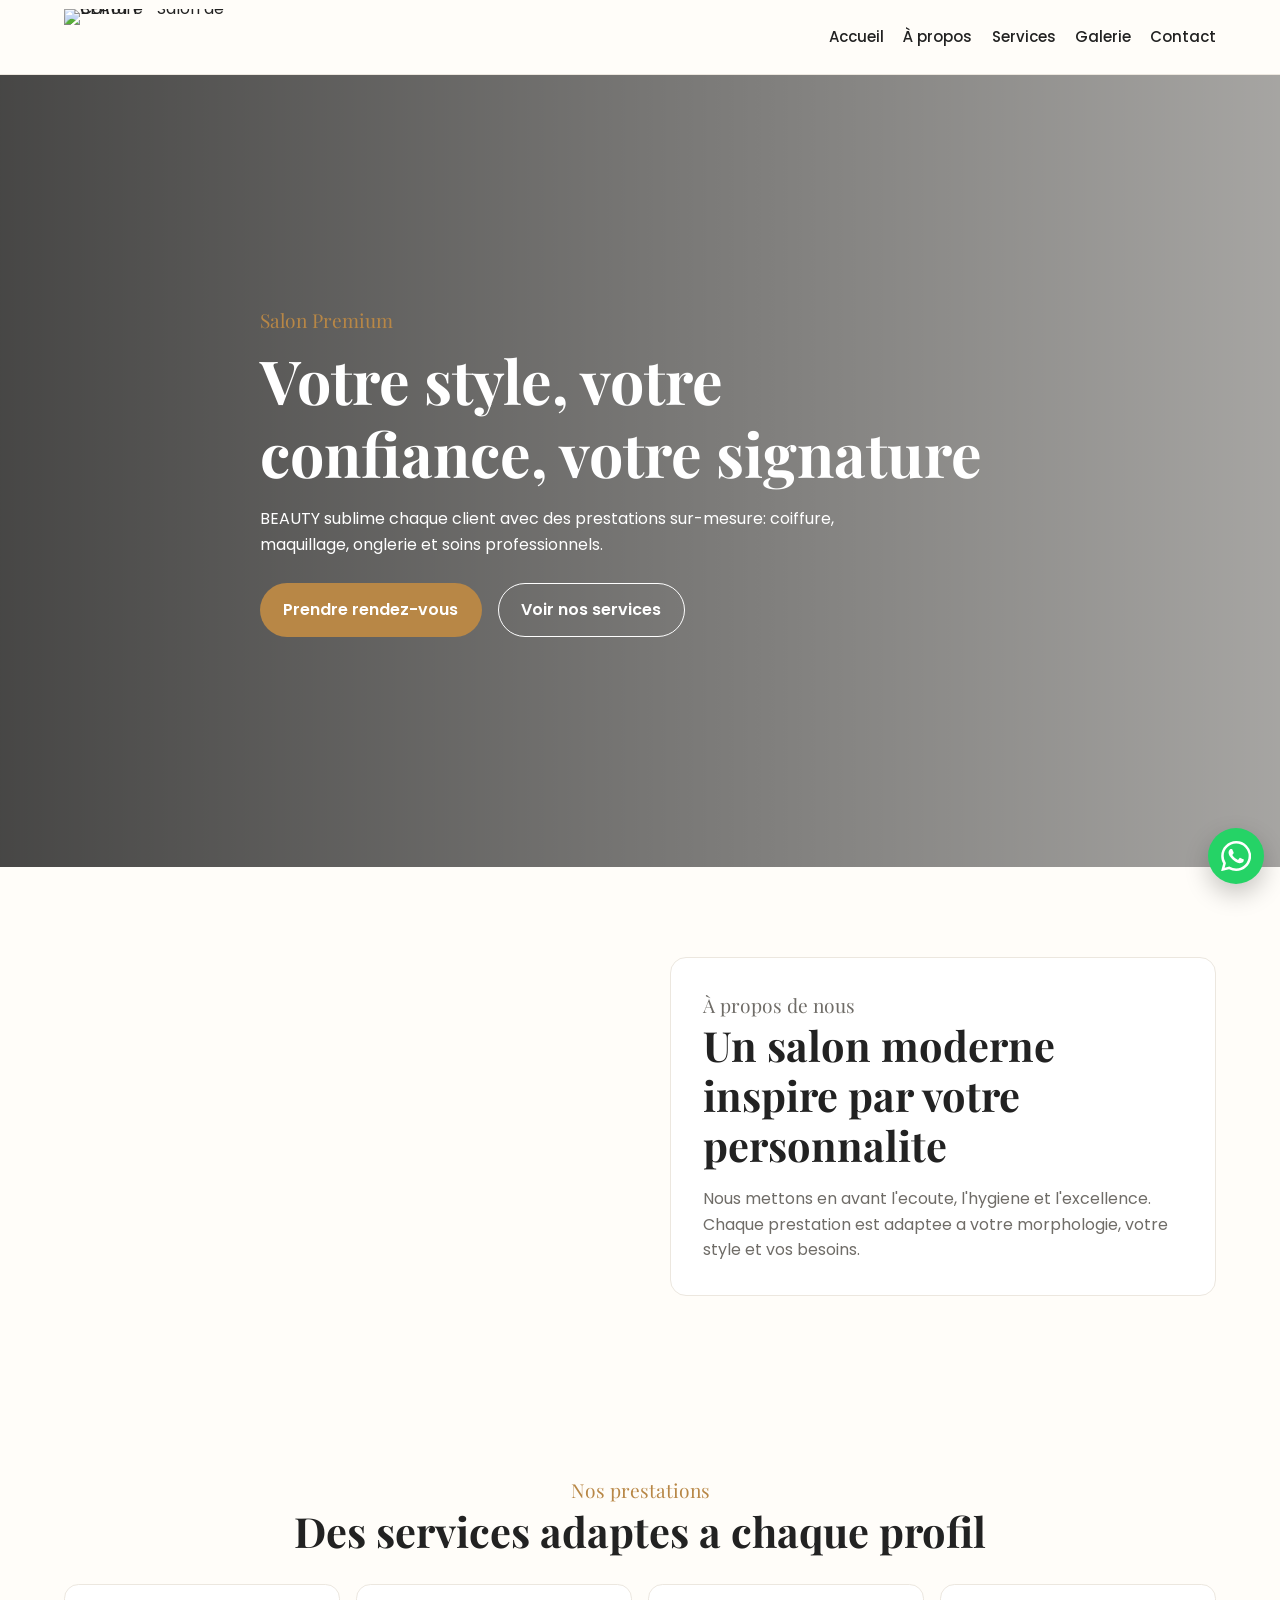
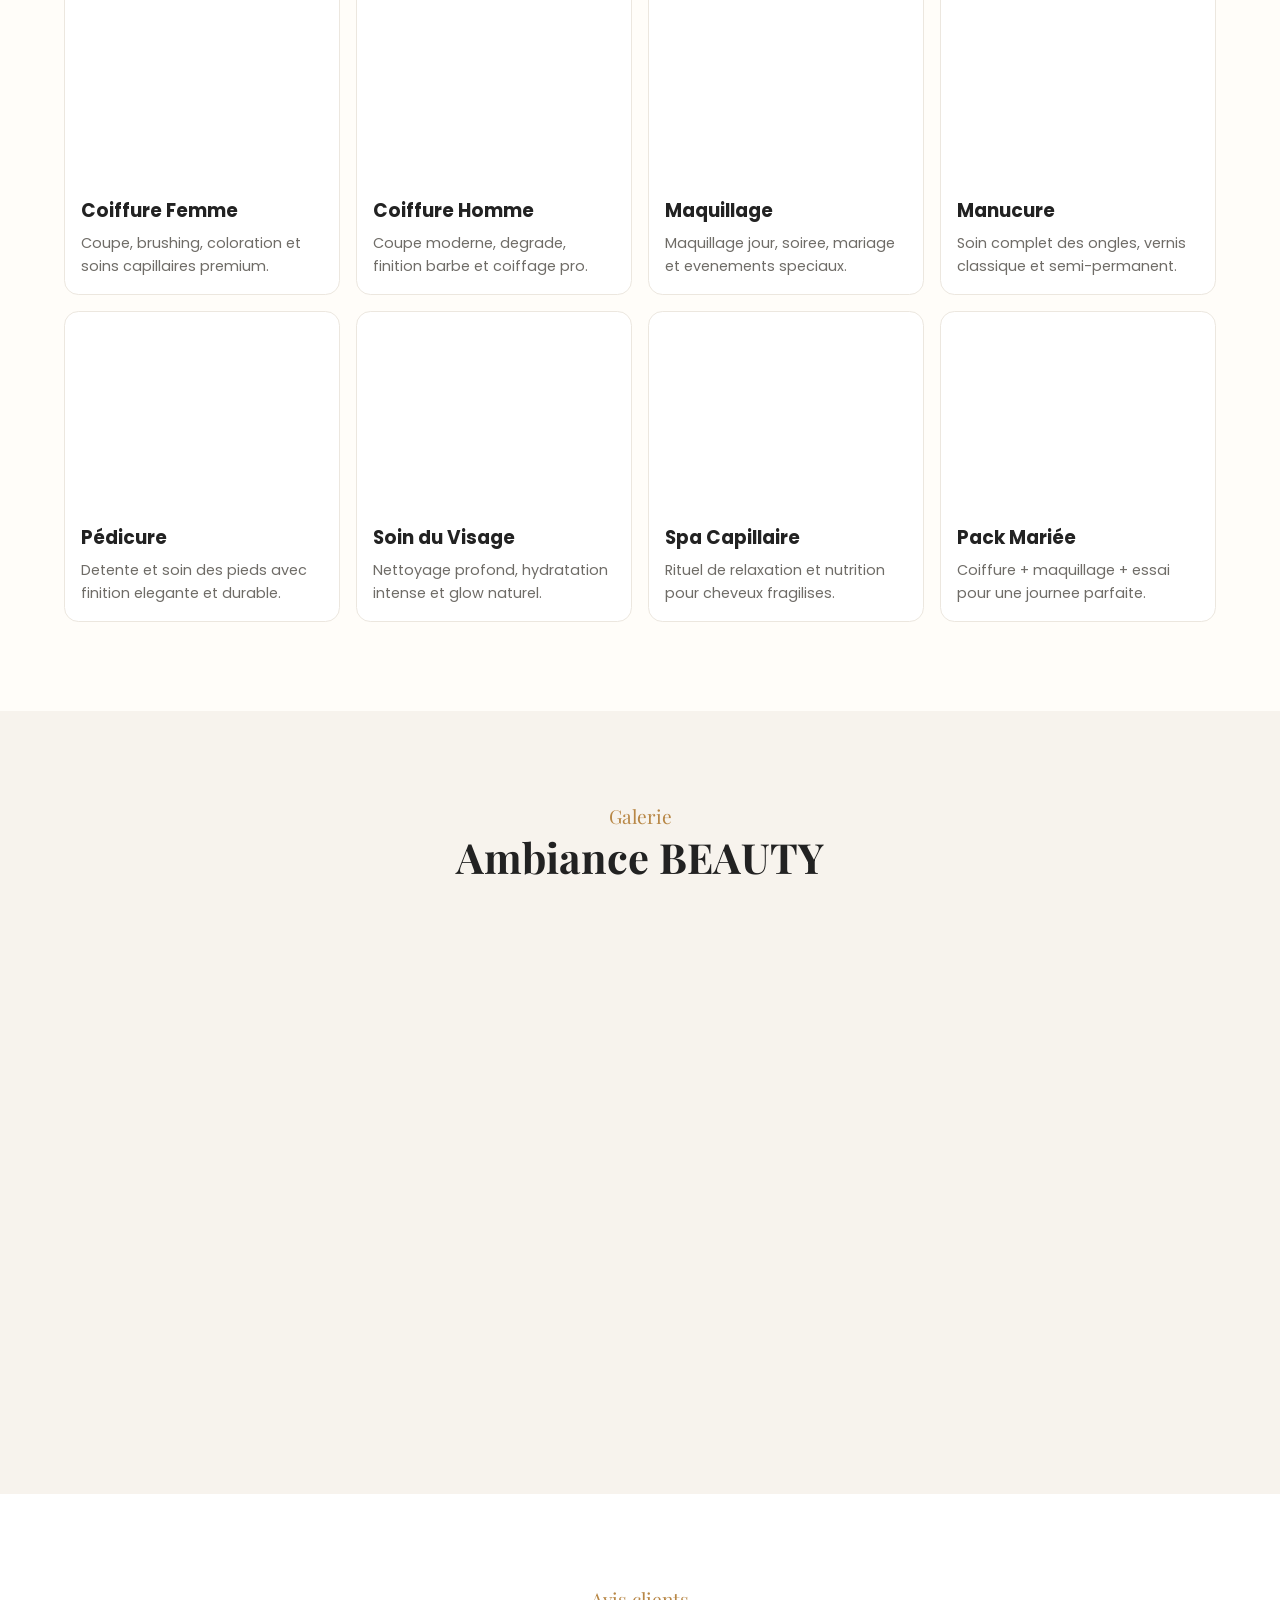
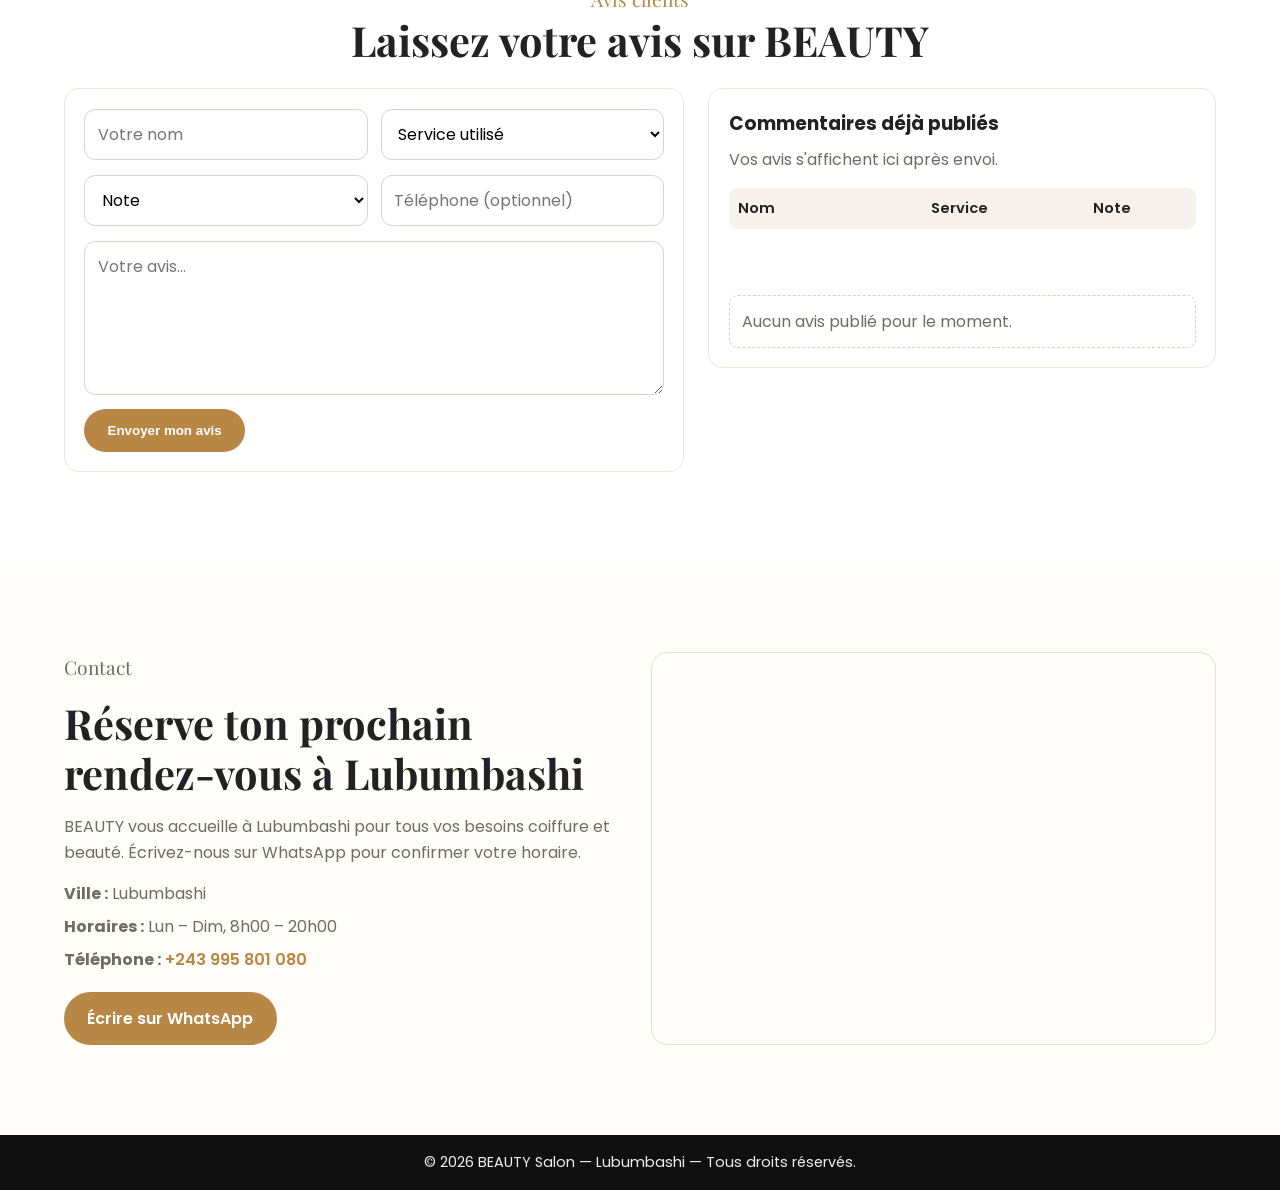
==== index.html @ 4b1532ab "Add files via upload" ====
<!DOCTYPE html>
<html lang="fr">
  <head>
    <meta charset="UTF-8" />
    <meta name="viewport" content="width=device-width, initial-scale=1.0, viewport-fit=cover" />
    <title>BEAUTY - Salon de Coiffure</title>
    <meta
      name="description"
      content="BEAUTY, salon de coiffure et esthétique à Lubumbashi: coiffure homme/femme, maquillage, manucure, pédicure et soins premium."
    />
    <meta name="keywords" content="salon de coiffure Lubumbashi, coiffure femme Lubumbashi, coiffure homme Lubumbashi, manucure Lubumbashi, maquillage Lubumbashi, BEAUTY salon" />
    <meta name="geo.placename" content="Lubumbashi" />
    <meta name="geo.region" content="CD-HK" />
    <meta property="og:title" content="BEAUTY - Salon de Coiffure a Lubumbashi" />
    <meta property="og:description" content="Salon BEAUTY a Lubumbashi: coiffure homme/femme, maquillage, manucure, pedicure et soins premium." />
    <meta property="og:type" content="website" />
    <meta property="og:locale" content="fr_FR" />
    <meta property="og:image" content="assets/logo.png" />
    <meta property="og:image:alt" content="BEAUTY - Salon de Coiffure Lubumbashi" />
    <link rel="preconnect" href="https://fonts.googleapis.com" />
    <link rel="preconnect" href="https://fonts.gstatic.com" crossorigin />
    <link
      href="https://fonts.googleapis.com/css2?family=Playfair+Display:wght@500;700&family=Poppins:wght@300;400;500;600;700&display=swap"
      rel="stylesheet"
    />
    <link rel="stylesheet" href="styles.css" />
    <link rel="icon" href="assets/logo.png" type="image/png" />
    <link rel="apple-touch-icon" href="assets/logo.png" />
    <script type="application/ld+json">
      {
        "@context": "https://schema.org",
        "@type": "BeautySalon",
        "name": "BEAUTY",
        "telephone": "+243995801080",
        "address": {
          "@type": "PostalAddress",
          "addressLocality": "Lubumbashi",
          "addressCountry": "CD"
        },
        "areaServed": "Lubumbashi",
        "url": "https://wa.me/243995801080",
        "openingHoursSpecification": {
          "@type": "OpeningHoursSpecification",
          "dayOfWeek": [
            "Monday",
            "Tuesday",
            "Wednesday",
            "Thursday",
            "Friday",
            "Saturday",
            "Sunday"
          ],
          "opens": "08:00",
          "closes": "20:00"
        }
      }
    </script>
  </head>
  <body>
    <nav class="navbar">
      <div class="container nav-content">
        <a class="brand" href="#accueil">
          <img src="assets/logo.png" alt="BEAUTY - Salon de Coiffure" width="160" height="56" />
        </a>
        <button class="menu-toggle" type="button" aria-label="Ouvrir le menu" aria-expanded="false" aria-controls="main-menu">☰</button>
        <ul class="menu" id="main-menu">
          <li><a href="#accueil">Accueil</a></li>
          <li><a href="#apropos">À propos</a></li>
          <li><a href="#services">Services</a></li>
          <li><a href="#galerie">Galerie</a></li>
          <li><a href="#contact">Contact</a></li>
        </ul>
      </div>
    </nav>

    <main>
      <section class="hero" id="accueil">
        <div class="hero-overlay"></div>
        <div class="container hero-content">
          <p class="hero-tag">Salon Premium</p>
          <h1>Votre style, votre confiance, votre signature</h1>
          <p>
            BEAUTY sublime chaque client avec des prestations sur-mesure:
            coiffure, maquillage, onglerie et soins professionnels.
          </p>
          <div class="hero-cta">
            <a class="btn btn-primary" href="https://wa.me/243995801080" target="_blank" rel="noopener noreferrer">Prendre rendez-vous</a>
            <a class="btn btn-outline" href="#services">Voir nos services</a>
          </div>
        </div>
      </section>

      <section class="about section" id="apropos">
        <div class="container about-grid">
          <div class="about-images">
            <img src="assets/images/about-team.jpg" data-fallback="assets/images/about.svg" alt="Styliste BEAUTY au travail" loading="lazy" decoding="async" />
            <img src="assets/images/about-client.jpg" data-fallback="assets/images/about.svg" alt="Cliente satisfaite au salon" loading="lazy" decoding="async" />
          </div>
          <div class="about-card">
            <p class="section-label">À propos de nous</p>
            <h2>Un salon moderne inspire par votre personnalite</h2>
            <p>
              Nous mettons en avant l'ecoute, l'hygiene et l'excellence.
              Chaque prestation est adaptee a votre morphologie, votre style et
              vos besoins.
            </p>
          </div>
        </div>
      </section>

      <section class="services section" id="services">
        <div class="container">
          <p class="section-label center">Nos prestations</p>
          <h2 class="center">Des services adaptes a chaque profil</h2>
          <div class="service-grid">
            <article class="service-card">
              <img src="assets/images/service-women-hair.jpg" data-fallback="assets/images/service.svg" alt="Coiffure femme afro" loading="lazy" decoding="async" />
              <div>
                <h3>Coiffure Femme</h3>
                <p>Coupe, brushing, coloration et soins capillaires premium.</p>
              </div>
            </article>
            <article class="service-card">
              <img src="assets/images/service-men-hair.jpg" data-fallback="assets/images/service.svg" alt="Coiffure homme afro" loading="lazy" decoding="async" />
              <div>
                <h3>Coiffure Homme</h3>
                <p>Coupe moderne, degrade, finition barbe et coiffage pro.</p>
              </div>
            </article>
            <article class="service-card">
              <img src="assets/images/service-makeup.jpg" data-fallback="assets/images/service.svg" alt="Maquillage professionnel" loading="lazy" decoding="async" />
              <div>
                <h3>Maquillage</h3>
                <p>Maquillage jour, soiree, mariage et evenements speciaux.</p>
              </div>
            </article>
            <article class="service-card">
              <img src="assets/images/service-manicure.jpg" data-fallback="assets/images/service.svg" alt="Manucure" loading="lazy" decoding="async" />
              <div>
                <h3>Manucure</h3>
                <p>Soin complet des ongles, vernis classique et semi-permanent.</p>
              </div>
            </article>
            <article class="service-card">
              <img src="assets/images/service-pedicure.jpg" data-fallback="assets/images/service.svg" alt="Pédicure" loading="lazy" decoding="async" />
              <div>
                <h3>Pédicure</h3>
                <p>Detente et soin des pieds avec finition elegante et durable.</p>
              </div>
            </article>
            <article class="service-card">
              <img src="assets/images/service-facial.jpg" data-fallback="assets/images/service.svg" alt="Soin du visage" loading="lazy" decoding="async" />
              <div>
                <h3>Soin du Visage</h3>
                <p>Nettoyage profond, hydratation intense et glow naturel.</p>
              </div>
            </article>
            <article class="service-card">
              <img src="assets/images/service-spa.jpg" data-fallback="assets/images/service.svg" alt="Spa capillaire" loading="lazy" decoding="async" />
              <div>
                <h3>Spa Capillaire</h3>
                <p>Rituel de relaxation et nutrition pour cheveux fragilises.</p>
              </div>
            </article>
            <article class="service-card">
              <img src="assets/images/service-bridal.jpg" data-fallback="assets/images/service.svg" alt="Pack mariée" loading="lazy" decoding="async" />
              <div>
                <h3>Pack Mariée</h3>
                <p>Coiffure + maquillage + essai pour une journee parfaite.</p>
              </div>
            </article>
          </div>
        </div>
      </section>

      <section class="gallery section" id="galerie">
        <div class="container">
          <p class="section-label center">Galerie</p>
          <h2 class="center">Ambiance BEAUTY</h2>
          <div class="gallery-grid">
            <img src="assets/images/gallery-1.jpg" data-fallback="assets/images/gallery.svg" alt="Intérieur salon coiffure" loading="lazy" decoding="async" />
            <img src="assets/images/gallery-2.jpg" data-fallback="assets/images/gallery.svg" alt="Coiffure femme en salon" loading="lazy" decoding="async" />
            <img src="assets/images/gallery-3.jpg" data-fallback="assets/images/gallery.svg" alt="Coupe homme en salon" loading="lazy" decoding="async" />
            <img src="assets/images/gallery-4.jpg" data-fallback="assets/images/gallery.svg" alt="Soin beauté en salon" loading="lazy" decoding="async" />
            <img src="assets/images/gallery-5-afro.jpg" data-fallback="assets/images/gallery.svg" alt="Coiffure afro féminine en salon" loading="lazy" decoding="async" />
            <img src="assets/images/gallery-6-afro.jpg" data-fallback="assets/images/gallery.svg" alt="Coiffure afro masculine en salon" loading="lazy" decoding="async" />
          </div>
        </div>
      </section>

      <section class="testimonials section" id="avis">
        <div class="container">
          <p class="section-label center">Avis clients</p>
          <h2 class="center">Laissez votre avis sur BEAUTY</h2>
          <div class="review-layout">
            <form class="review-form" novalidate>
              <div class="review-row">
                <input type="text" name="nom" placeholder="Votre nom" required />
                <select name="service" required>
                  <option value="">Service utilisé</option>
                  <option>Coiffure Femme</option>
                  <option>Coiffure Homme</option>
                  <option>Maquillage</option>
                  <option>Manucure</option>
                  <option>Pédicure</option>
                  <option>Soin du Visage</option>
                  <option>Spa Capillaire</option>
                  <option>Pack Mariée</option>
                </select>
              </div>
              <div class="review-row">
                <select name="note" required>
                  <option value="">Note</option>
                  <option value="5">5 étoiles</option>
                  <option value="4">4 étoiles</option>
                  <option value="3">3 étoiles</option>
                  <option value="2">2 étoiles</option>
                  <option value="1">1 étoile</option>
                </select>
                <input type="tel" name="telephone" placeholder="Téléphone (optionnel)" />
              </div>
              <textarea
                name="commentaire"
                rows="5"
                placeholder="Votre avis..."
                required
              ></textarea>
              <p class="review-form-message" role="status" aria-live="polite" hidden></p>
              <button type="submit" class="btn btn-primary">Envoyer mon avis</button>
            </form>

            <aside class="reviews-list">
              <h3>Commentaires déjà publiés</h3>
              <p>Vos avis s'affichent ici après envoi.</p>
              <div class="reviews-table-head">
                <span>Nom</span>
                <span>Service</span>
                <span>Note</span>
              </div>
              <div class="reviews-items"></div>
              <div class="reviews-empty">Aucun avis publié pour le moment.</div>
            </aside>
          </div>
        </div>
      </section>

      <section class="contact section" id="contact">
        <div class="container contact-wrap">
          <div class="contact-info">
            <p class="section-label">Contact</p>
            <h2>Réserve ton prochain rendez-vous à Lubumbashi</h2>
            <p>
              BEAUTY vous accueille à Lubumbashi pour tous vos besoins coiffure
              et beauté. Écrivez-nous sur WhatsApp pour confirmer votre horaire.
            </p>
            <ul class="contact-details">
              <li><strong>Ville :</strong> Lubumbashi</li>
              <li><strong>Horaires :</strong> Lun – Dim, 8h00 – 20h00</li>
              <li>
                <strong>Téléphone :</strong>
                <a href="tel:+243995801080">+243 995 801 080</a>
              </li>
            </ul>
            <a class="btn btn-primary" href="https://wa.me/243995801080" target="_blank" rel="noopener noreferrer">Écrire sur WhatsApp</a>
          </div>
          <div class="contact-visual">
            <img src="assets/images/contact-salon.jpg" data-fallback="assets/images/gallery.svg" alt="Équipe salon coiffure" loading="lazy" decoding="async" />
          </div>
        </div>
      </section>
    </main>

    <footer class="footer">
      <div class="container">
        <p>© 2026 BEAUTY Salon — Lubumbashi — Tous droits réservés.</p>
      </div>
    </footer>

    <button type="button" class="back-to-top" aria-label="Remonter en haut de la page" hidden>
      <svg xmlns="http://www.w3.org/2000/svg" viewBox="0 0 24 24" aria-hidden="true">
        <path fill="currentColor" d="M12 4l-8 8h5v8h6v-8h5z" />
      </svg>
    </button>

    <a
      class="whatsapp-float"
      href="https://wa.me/243995801080"
      target="_blank"
      rel="noopener noreferrer"
      aria-label="Contacter BEAUTY sur WhatsApp"
    >
      <svg xmlns="http://www.w3.org/2000/svg" viewBox="0 0 24 24" aria-hidden="true">
        <path
          fill="currentColor"
          d="M17.472 14.382c-.297-.149-1.758-.867-2.03-.967-.273-.099-.471-.148-.67.15-.197.297-.767.966-.94 1.164-.173.199-.347.223-.644.075-.297-.15-1.255-.463-2.39-1.475-.883-.788-1.48-1.761-1.653-2.059-.173-.297-.018-.458.13-.606.134-.133.298-.347.446-.52.149-.174.198-.298.298-.497.099-.198.05-.371-.025-.52-.075-.149-.669-1.612-.916-2.207-.242-.579-.487-.5-.669-.51-.173-.008-.371-.01-.57-.01-.198 0-.52.074-.792.372-.272.297-1.04 1.016-1.04 2.479 0 1.462 1.065 2.875 1.213 3.074.149.198 2.096 3.2 5.077 4.487.709.306 1.262.489 1.694.625.712.227 1.36.195 1.871.118.571-.085 1.758-.719 2.006-1.413.248-.694.248-1.289.173-1.413-.074-.124-.272-.198-.57-.347m-5.421 7.403h-.004a9.87 9.87 0 01-5.031-1.378l-.361-.214-3.741.982.998-3.648-.235-.374a9.86 9.86 0 01-1.51-5.26c.001-5.45 4.436-9.884 9.888-9.884 2.64 0 5.122 1.03 6.988 2.898a9.825 9.825 0 012.893 6.994c-.003 5.45-4.435 9.884-9.885 9.884m8.413-18.297A11.815 11.815 0 0012.05 0C5.495 0 .16 5.335.157 11.892c0 2.096.547 4.142 1.588 5.945L.057 24l6.305-1.654a11.882 11.882 0 005.683 1.448h.005c6.554 0 11.89-5.335 11.893-11.893a11.821 11.821 0 00-3.48-8.413z"
        />
      </svg>
    </a>

    <script src="script.js"></script>
  </body>
</html>
---- styles.css ----
:root {
  --bg: #fffdf9;
  --text: #222;
  --muted: #6f6c67;
  --primary: #b88746;
  --dark: #141414;
  --card: #ffffff;
  --line: #ece7df;
  --float-size: 56px;
  --float-gap: 0.75rem;
  --float-right: 1rem;
  --float-bottom: 1rem;
  --nav-height: 74px;
  --logo-height: 56px;
}

* {
  box-sizing: border-box;
  margin: 0;
  padding: 0;
}

body {
  font-family: "Poppins", sans-serif;
  background: var(--bg);
  color: var(--text);
  line-height: 1.6;
}

img {
  width: 100%;
  display: block;
  object-fit: cover;
}

a {
  text-decoration: none;
  color: inherit;
}

.container {
  width: min(1120px, 92%);
  margin: 0 auto;
}

.navbar {
  position: sticky;
  top: 0;
  z-index: 99;
  background: rgba(255, 253, 249, 0.96);
  color: var(--text);
  border-bottom: 1px solid var(--line);
  backdrop-filter: blur(4px);
}

.nav-content {
  position: relative;
  display: flex;
  align-items: center;
  justify-content: space-between;
  min-height: var(--nav-height);
}

.brand {
  display: block;
  flex-shrink: 0;
  line-height: 0;
}

.brand img {
  height: var(--logo-height);
  width: auto;
  max-width: min(180px, 42vw);
  object-fit: contain;
}

.menu {
  display: flex;
  gap: 1.2rem;
  list-style: none;
}

.menu a {
  font-size: 0.94rem;
  font-weight: 500;
}

.menu-toggle {
  display: none;
  background: none;
  border: 0;
  color: var(--text);
  font-size: 1.4rem;
}

.hero {
  min-height: 88vh;
  position: relative;
  display: grid;
  align-items: center;
  background: url("assets/images/hero.jpg") center/cover no-repeat;
}

.hero-overlay {
  position: absolute;
  inset: 0;
  background: linear-gradient(90deg, rgba(0, 0, 0, 0.72), rgba(0, 0, 0, 0.35));
}

.hero-content {
  position: relative;
  color: #fff;
  max-width: 700px;
  padding: 5rem 0;
}

.hero-tag,
.section-label {
  color: var(--primary);
  font-family: "Playfair Display", serif;
  font-size: 1.2rem;
}

h1,
h2 {
  font-family: "Playfair Display", serif;
  line-height: 1.2;
}

h1 {
  font-size: clamp(2rem, 6vw, 3.8rem);
  margin: 0.5rem 0 1rem;
}

h2 {
  font-size: clamp(1.6rem, 4vw, 2.6rem);
  margin-bottom: 1rem;
}

.hero-content p {
  max-width: 580px;
}

.hero-cta {
  margin-top: 1.6rem;
  display: flex;
  gap: 1rem;
  flex-wrap: wrap;
}

.btn {
  display: inline-flex;
  align-items: center;
  justify-content: center;
  padding: 0.82rem 1.4rem;
  border-radius: 999px;
  font-weight: 600;
  border: 1px solid transparent;
}

.btn-primary {
  background: var(--primary);
  color: #fff;
}

.btn-outline {
  border-color: #fff;
  color: #fff;
}

.btn-dark {
  background: #191919;
  color: #fff;
}

.section {
  padding: clamp(3.4rem, 7vw, 6rem) 0;
}

.center {
  text-align: center;
}

.about-grid {
  display: grid;
  gap: 2rem;
  grid-template-columns: 1.05fr 1fr;
  align-items: center;
}

.about-images {
  display: grid;
  gap: 1rem;
  grid-template-columns: repeat(2, 1fr);
}

.about-images img {
  border-radius: 1rem;
  min-height: 320px;
  filter: saturate(0.9) contrast(1.03) brightness(0.95);
}

.about-card {
  background: #fff;
  border: 1px solid var(--line);
  border-radius: 1rem;
  padding: 2rem;
}

.about-card p {
  color: var(--muted);
}

.service-grid {
  margin-top: 1.8rem;
  display: grid;
  grid-template-columns: repeat(4, 1fr);
  gap: 1rem;
}

.service-card {
  border: 1px solid var(--line);
  border-radius: 0.9rem;
  overflow: hidden;
  background: var(--card);
}

.service-card img {
  height: 195px;
  filter: saturate(0.88) contrast(1.04) brightness(0.94);
  transition: transform 0.35s ease;
}

.service-card div {
  padding: 1rem;
}

.service-card h3 {
  margin-bottom: 0.35rem;
}

.service-card p {
  color: var(--muted);
  font-size: 0.9rem;
}

.service-card:hover img {
  transform: scale(1.04);
}

.gallery {
  background: #f7f3ed;
}

.gallery-grid {
  margin-top: 1.8rem;
  display: grid;
  grid-template-columns: repeat(4, 1fr);
  gap: 0.9rem;
}

.gallery-grid img {
  height: 240px;
  border-radius: 0.8rem;
  filter: saturate(0.9) contrast(1.05) brightness(0.95);
}

.testimonials {
  background: #fff;
}

.review-layout {
  margin-top: 1.5rem;
  display: grid;
  grid-template-columns: minmax(0, 1.1fr) minmax(0, 0.9fr);
  gap: 1.25rem;
  align-items: start;
}

.review-form {
  border: 1px solid var(--line);
  border-radius: 0.9rem;
  background: #fff;
  padding: 1.2rem;
  display: grid;
  gap: 0.9rem;
}

.review-row {
  display: grid;
  grid-template-columns: repeat(2, minmax(0, 1fr));
  gap: 0.8rem;
}

.review-form input,
.review-form select,
.review-form textarea {
  width: 100%;
  border: 1px solid #d9d3cb;
  border-radius: 0.7rem;
  padding: 0.75rem 0.8rem;
  font: inherit;
  background: #fff;
}

.review-form input,
.review-form select {
  min-height: 48px;
}

.review-form textarea {
  min-height: 120px;
  resize: vertical;
}

.review-form .btn {
  justify-self: start;
}

.reviews-list {
  border: 1px solid var(--line);
  border-radius: 0.9rem;
  background: #fff;
  padding: 1.2rem;
  max-height: min(620px, 70vh);
  display: flex;
  flex-direction: column;
  min-height: 280px;
}

.reviews-list h3 {
  margin-bottom: 0.5rem;
}

.reviews-list p {
  color: var(--muted);
  margin-bottom: 1rem;
}

.reviews-table-head {
  display: grid;
  grid-template-columns: 1.2fr 1fr 0.6fr;
  gap: 0.4rem;
  padding: 0.55rem 0.6rem;
  background: #f6f1ea;
  border-radius: 0.55rem;
  font-weight: 600;
  font-size: 0.92rem;
}

.reviews-items {
  display: flex;
  flex-direction: column;
  gap: 0.65rem;
  margin-top: 0.7rem;
  overflow-y: auto;
  flex: 1;
  padding-right: 0.15rem;
}

.review-item {
  border: 1px solid var(--line);
  border-radius: 0.55rem;
  padding: 0.75rem;
  background: #fffdf9;
}

.review-item-head {
  display: grid;
  grid-template-columns: 1.2fr 1fr 0.6fr;
  gap: 0.4rem;
  font-size: 0.92rem;
}

.review-label {
  display: none;
}

.review-field strong {
  font-weight: 600;
  word-break: break-word;
}

.review-item-comment {
  margin-top: 0.5rem;
  color: var(--muted);
  font-size: 0.88rem;
  line-height: 1.5;
}

.review-stars {
  color: var(--primary);
  letter-spacing: 0.05em;
}

.reviews-empty {
  margin-top: 0.7rem;
  color: var(--muted);
  border: 1px dashed #d8d0c4;
  border-radius: 0.55rem;
  padding: 0.8rem;
}

.reviews-empty[hidden] {
  display: none;
}

.review-form-message {
  font-size: 0.9rem;
  color: #2f7a3f;
  background: #edf7ef;
  border-radius: 0.55rem;
  padding: 0.65rem 0.8rem;
}

.review-form-message.is-error {
  color: #9b3b3b;
  background: #fceeee;
}

.review-form-message[hidden] {
  display: none;
}

.contact-details {
  list-style: none;
  margin: 0 0 1.2rem;
  display: grid;
  gap: 0.45rem;
  color: var(--muted);
}

.contact-details a {
  color: var(--primary);
  font-weight: 600;
}

.contact-details a:hover {
  text-decoration: underline;
}

.back-to-top {
  position: fixed;
  right: var(--float-right);
  bottom: calc(
    max(var(--float-bottom), env(safe-area-inset-bottom, 0px)) + var(--float-size) +
      var(--float-gap)
  );
  display: flex;
  align-items: center;
  justify-content: center;
  width: var(--float-size);
  height: var(--float-size);
  border: 0;
  border-radius: 50%;
  background: var(--primary);
  color: #fff;
  cursor: pointer;
  box-shadow: 0 8px 20px rgba(0, 0, 0, 0.18);
  z-index: 120;
  opacity: 0;
  visibility: hidden;
  transform: translateY(12px);
  transition: opacity 0.25s ease, transform 0.25s ease, visibility 0.25s ease;
  -webkit-tap-highlight-color: transparent;
}

.back-to-top.visible {
  opacity: 1;
  visibility: visible;
  transform: translateY(0);
}

.back-to-top:hover {
  background: #a67638;
}

.back-to-top svg {
  width: calc(var(--float-size) * 0.46);
  height: calc(var(--float-size) * 0.46);
}

.whatsapp-float {
  position: fixed;
  right: var(--float-right);
  bottom: max(var(--float-bottom), env(safe-area-inset-bottom, 0px));
  display: flex;
  align-items: center;
  justify-content: center;
  width: var(--float-size);
  height: var(--float-size);
  background: #25d366;
  color: #fff;
  border-radius: 50%;
  box-shadow: 0 10px 24px rgba(0, 0, 0, 0.22);
  z-index: 120;
  transition: transform 0.2s ease;
  -webkit-tap-highlight-color: transparent;
}

.whatsapp-float:hover {
  transform: scale(1.06);
}

.whatsapp-float svg {
  width: calc(var(--float-size) * 0.54);
  height: calc(var(--float-size) * 0.54);
}

.reveal {
  opacity: 0;
  transform: translateY(24px);
  transition: opacity 0.6s ease, transform 0.6s ease;
}

.reveal.visible {
  opacity: 1;
  transform: translateY(0);
}

.contact-wrap {
  display: grid;
  grid-template-columns: 1fr 1fr;
  gap: 1.4rem;
}

.contact-info p {
  color: var(--muted);
  margin-bottom: 1rem;
}

.contact-visual img {
  height: 100%;
  min-height: 300px;
  border-radius: 1rem;
  border: 1px solid var(--line);
  filter: saturate(0.92) contrast(1.03) brightness(0.95);
}

.footer {
  background: #101010;
  color: #efefef;
  text-align: center;
  padding: 1rem 0;
  font-size: 0.9rem;
}

/* Tablette */
@media (max-width: 1024px) {
  :root {
    --float-size: 52px;
    --float-right: 0.85rem;
    --logo-height: 50px;
  }

  .service-grid {
    grid-template-columns: repeat(3, 1fr);
  }

  .gallery-grid {
    grid-template-columns: repeat(2, 1fr);
  }

  .gallery-grid img {
    height: 220px;
  }

  .review-layout {
    grid-template-columns: minmax(0, 1fr) minmax(0, 1fr);
    gap: 1.25rem;
  }

  .reviews-list {
    max-height: none;
    min-height: 0;
  }

  .about-card,
  .review-form,
  .reviews-list {
    padding: 1.5rem;
  }
}

/* Mobile */
@media (max-width: 780px) {
  :root {
    --float-size: 50px;
    --float-gap: 0.65rem;
    --float-right: 0.75rem;
    --float-bottom: 0.75rem;
    --nav-height: 64px;
    --logo-height: 46px;
  }

  .menu-toggle {
    display: inline-flex;
    align-items: center;
    justify-content: center;
    min-width: 44px;
    min-height: 44px;
  }

  .menu {
    position: absolute;
    left: 0;
    right: 0;
    top: var(--nav-height);
    background: #151515;
    display: none;
    flex-direction: column;
    gap: 0.35rem;
    padding: 1rem 4%;
    box-shadow: 0 12px 24px rgba(0, 0, 0, 0.15);
  }

  .menu.open {
    display: flex;
  }

  .menu a {
    color: #fff;
    padding: 0.55rem 0;
    font-size: 1rem;
  }

  .about-grid,
  .contact-wrap {
    grid-template-columns: 1fr;
  }

  .service-grid {
    grid-template-columns: repeat(2, 1fr);
  }

  .service-card img {
    height: 170px;
  }

  .review-layout {
    grid-template-columns: 1fr;
    gap: 1rem;
  }

  .review-row {
    grid-template-columns: 1fr;
  }

  .review-form .btn {
    width: 100%;
    justify-self: stretch;
  }

  .review-form input,
  .review-form select,
  .review-form textarea {
    font-size: 16px;
  }

  .reviews-list {
    max-height: none;
    min-height: 0;
    padding: 1.2rem;
  }

  .reviews-table-head {
    display: none;
  }

  .review-item-head {
    grid-template-columns: 1fr;
    gap: 0.55rem;
  }

  .review-label {
    display: block;
    font-size: 0.72rem;
    font-weight: 500;
    color: var(--muted);
    text-transform: uppercase;
    letter-spacing: 0.05em;
    margin-bottom: 0.2rem;
  }

  .review-field {
    display: block;
  }

  .review-field-stars .review-stars {
    display: inline-block;
    font-size: 1.05rem;
  }

  .hero {
    min-height: 80vh;
  }

  .hero-overlay {
    background: linear-gradient(180deg, rgba(0, 0, 0, 0.78), rgba(0, 0, 0, 0.42));
  }

  .hero-content {
    padding: 3.5rem 0;
    text-align: center;
  }

  .hero-content p {
    margin-inline: auto;
  }

  .hero-cta {
    justify-content: center;
  }

  .hero-cta .btn {
    flex: 1 1 100%;
    max-width: 320px;
  }

  .about-images img {
    min-height: 240px;
  }

  .contact-visual img {
    min-height: 240px;
  }

}

/* Petit mobile */
@media (max-width: 520px) {
  :root {
    --float-size: 48px;
    --float-right: 0.65rem;
    --float-bottom: 0.65rem;
    --logo-height: 42px;
  }

  .container {
    width: min(1120px, 94%);
  }

  .service-grid,
  .gallery-grid,
  .about-images {
    grid-template-columns: 1fr;
  }

  .gallery-grid img {
    height: 210px;
  }

  .hero {
    min-height: 76vh;
  }

  .hero-tag,
  .section-label {
    font-size: 1.05rem;
  }

  .about-card,
  .review-form,
  .reviews-list {
    padding: 1rem;
  }

  .review-form textarea {
    min-height: 100px;
  }

  .review-item {
    padding: 0.85rem;
  }

  .review-item-comment {
    font-size: 0.9rem;
  }

  .btn {
    width: 100%;
    max-width: 100%;
  }
}

/* Grand ecran */
@media (min-width: 1280px) {
  .container {
    width: min(1200px, 90%);
  }

  .hero-content {
    max-width: 760px;
  }

  .review-layout {
    gap: 1.5rem;
  }

  .reviews-list {
    max-height: 680px;
  }
}
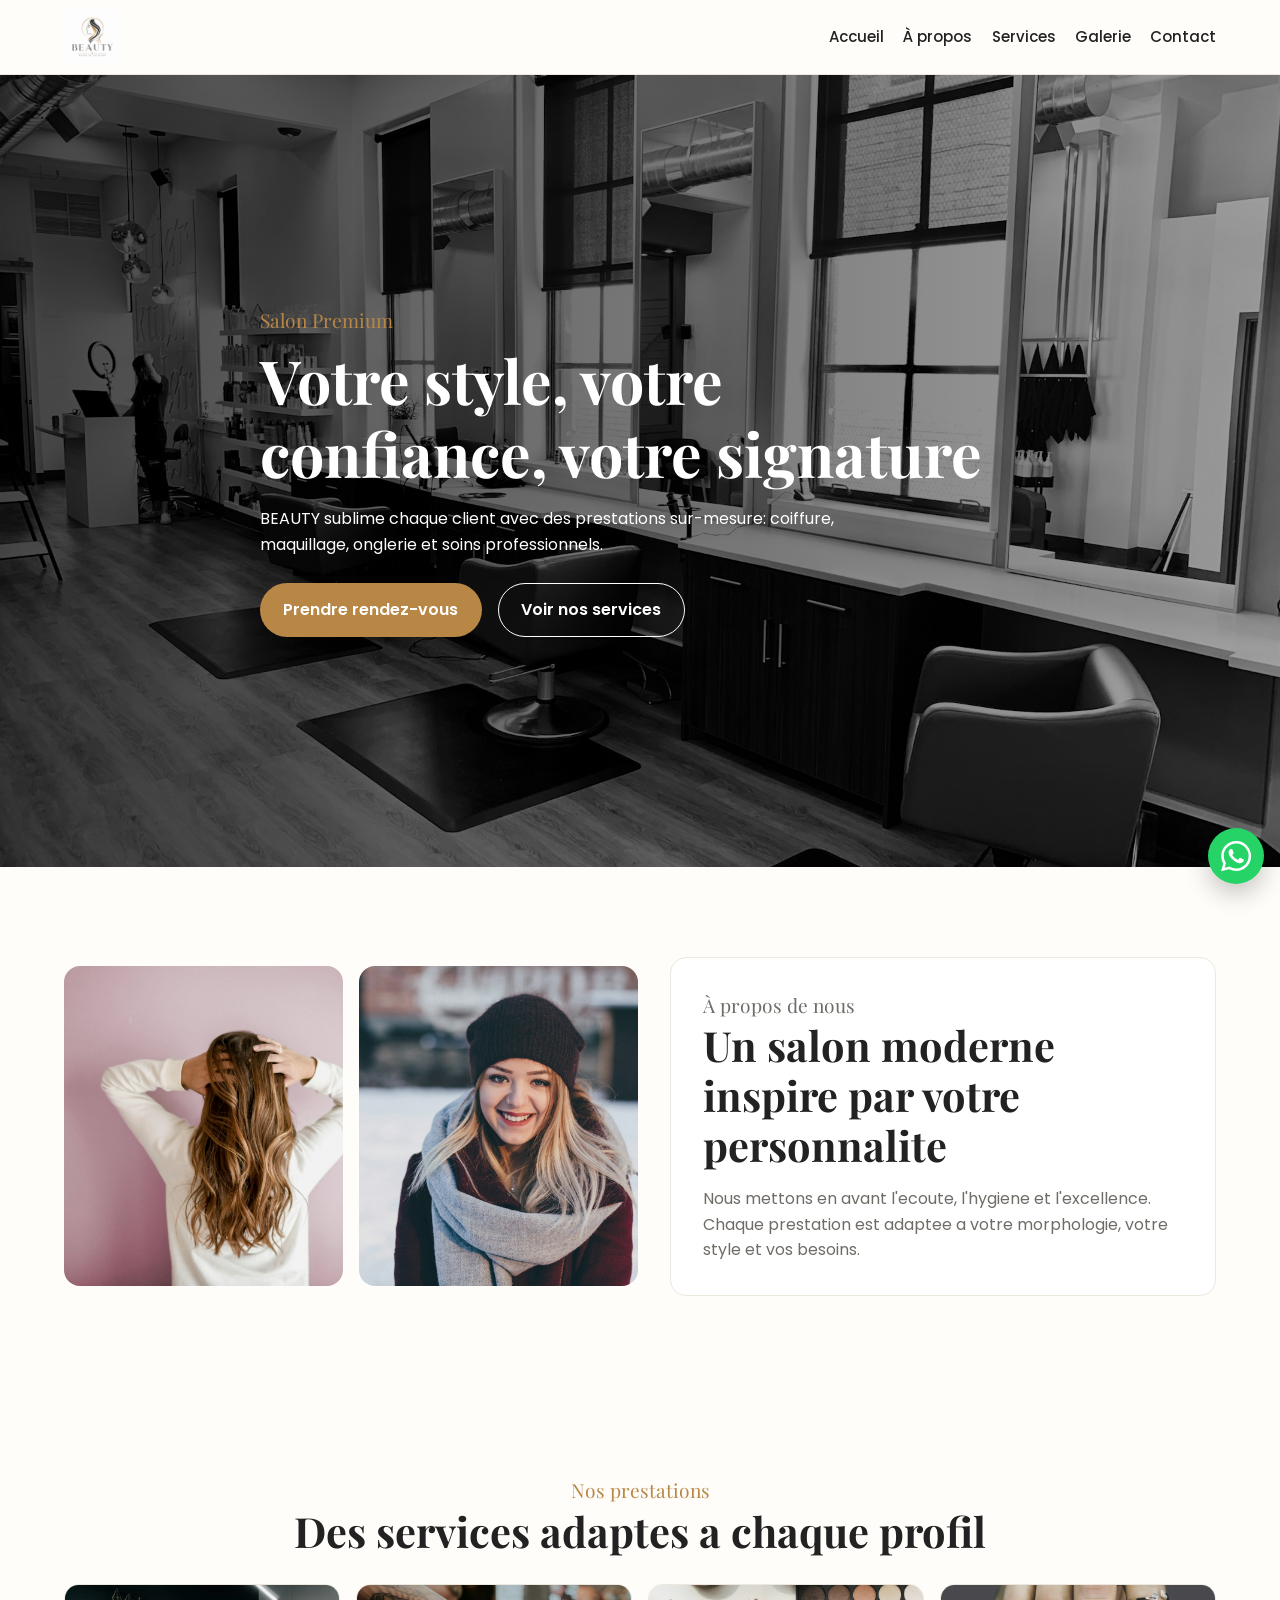
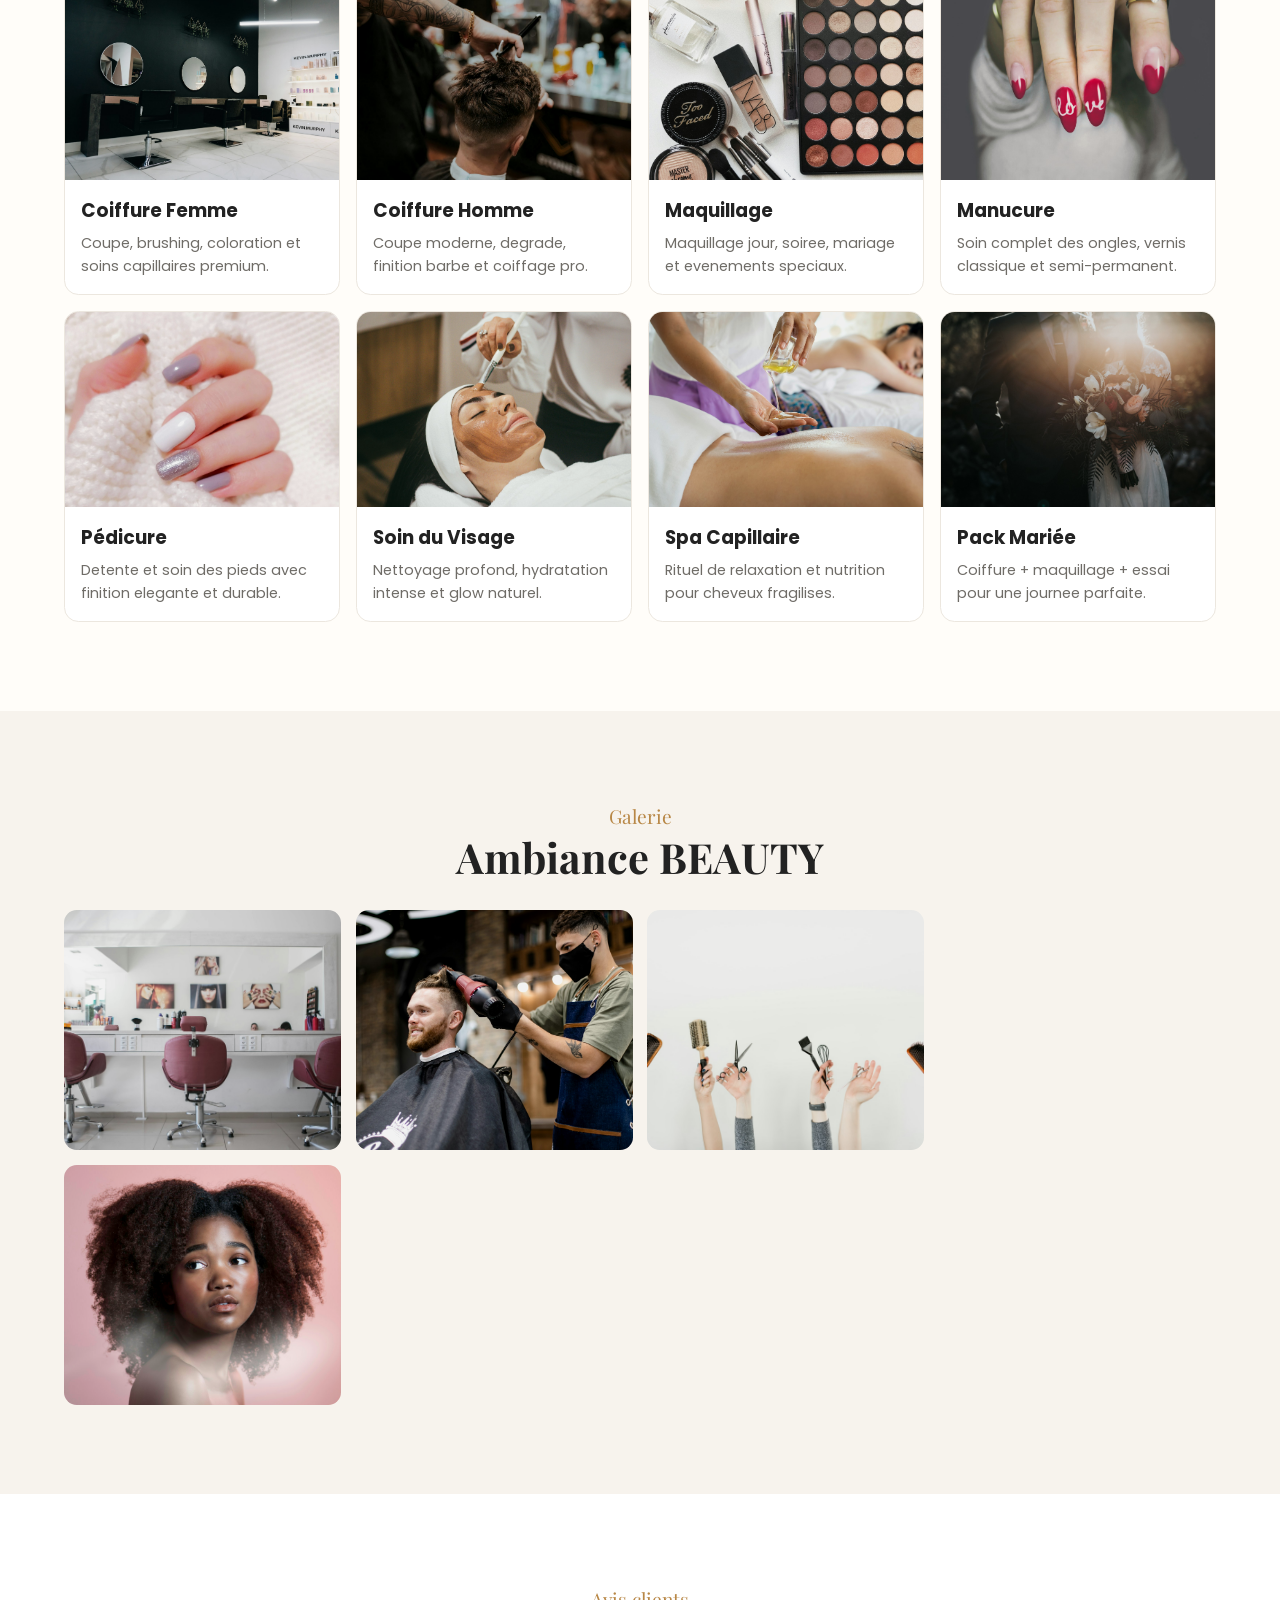
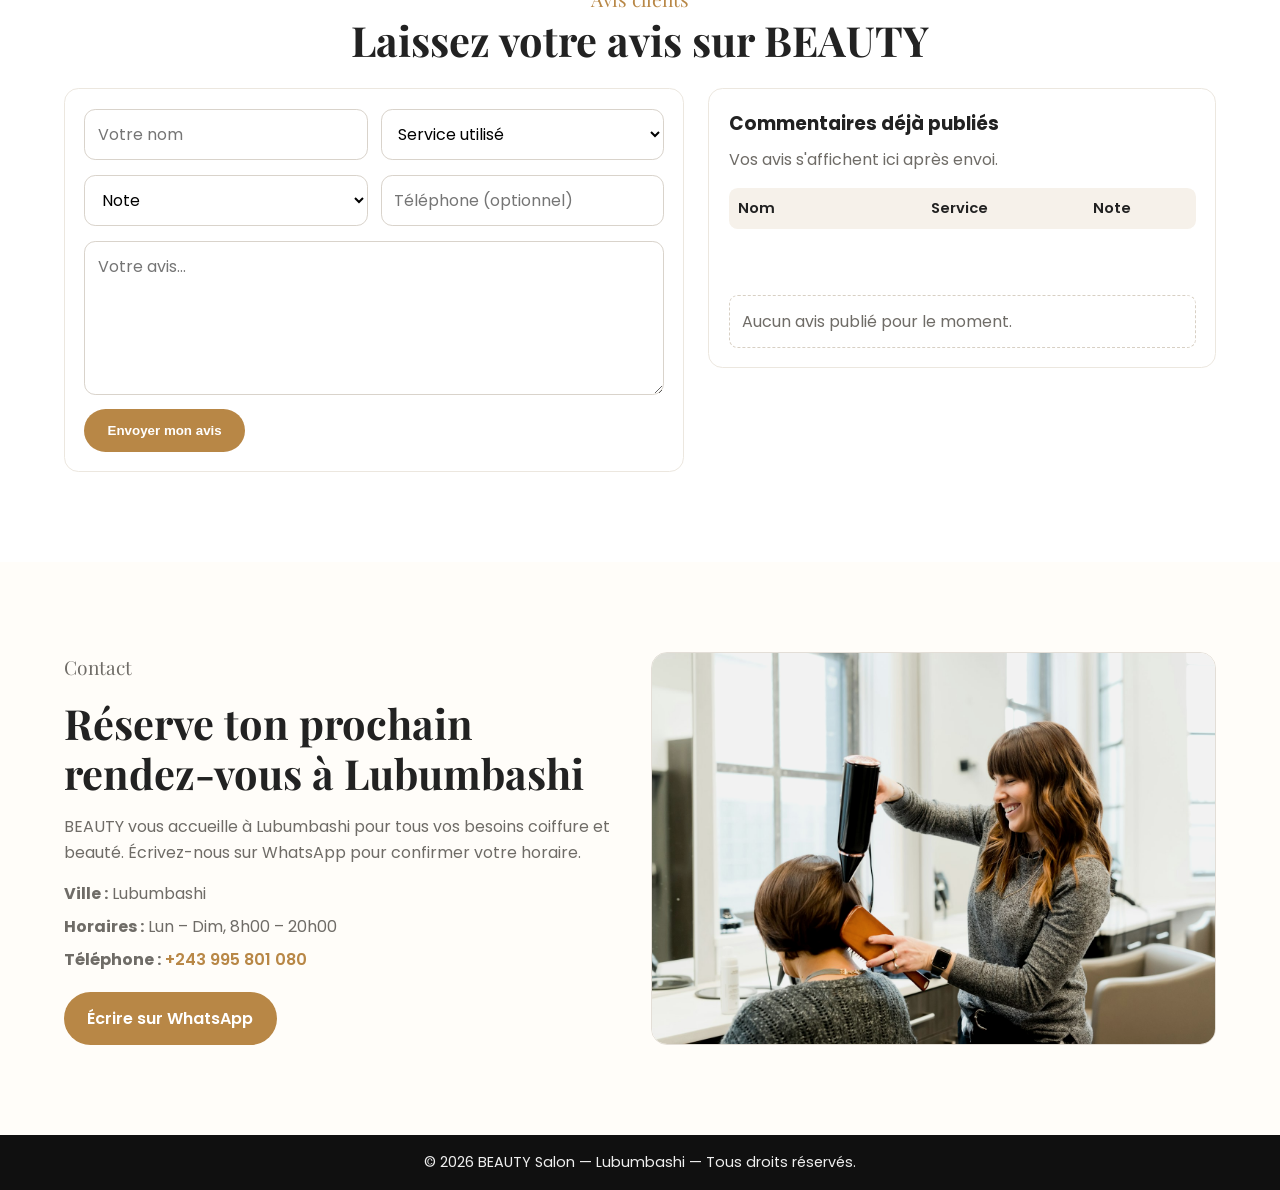
==== commit 11b32984: "Fix image paths: move photos to assets/images for GitHub Pages Co-authored-by: Cursor <cursoragent@c" ====
--- a/index.html
+++ b/index.html
@@ -2,6 +2,24 @@
 <html lang="fr">
   <head>
     <meta charset="UTF-8" />
+    <script>
+      (function () {
+        var base = document.createElement("base");
+        var path = window.location.pathname.replace(/\\/g, "/");
+        var parts = path.split("/").filter(Boolean);
+
+        if (window.location.protocol === "file:") {
+          base.href = path.substring(0, path.lastIndexOf("/") + 1) || "./";
+        } else if (window.location.hostname.endsWith("github.io")) {
+          base.href =
+            parts[0] && !parts[0].includes(".") ? "/" + parts[0] + "/" : "/";
+        } else {
+          base.href = "/";
+        }
+
+        document.head.insertBefore(base, document.head.firstChild);
+      })();
+    </script>
     <meta name="viewport" content="width=device-width, initial-scale=1.0, viewport-fit=cover" />
     <title>BEAUTY - Salon de Coiffure</title>
     <meta
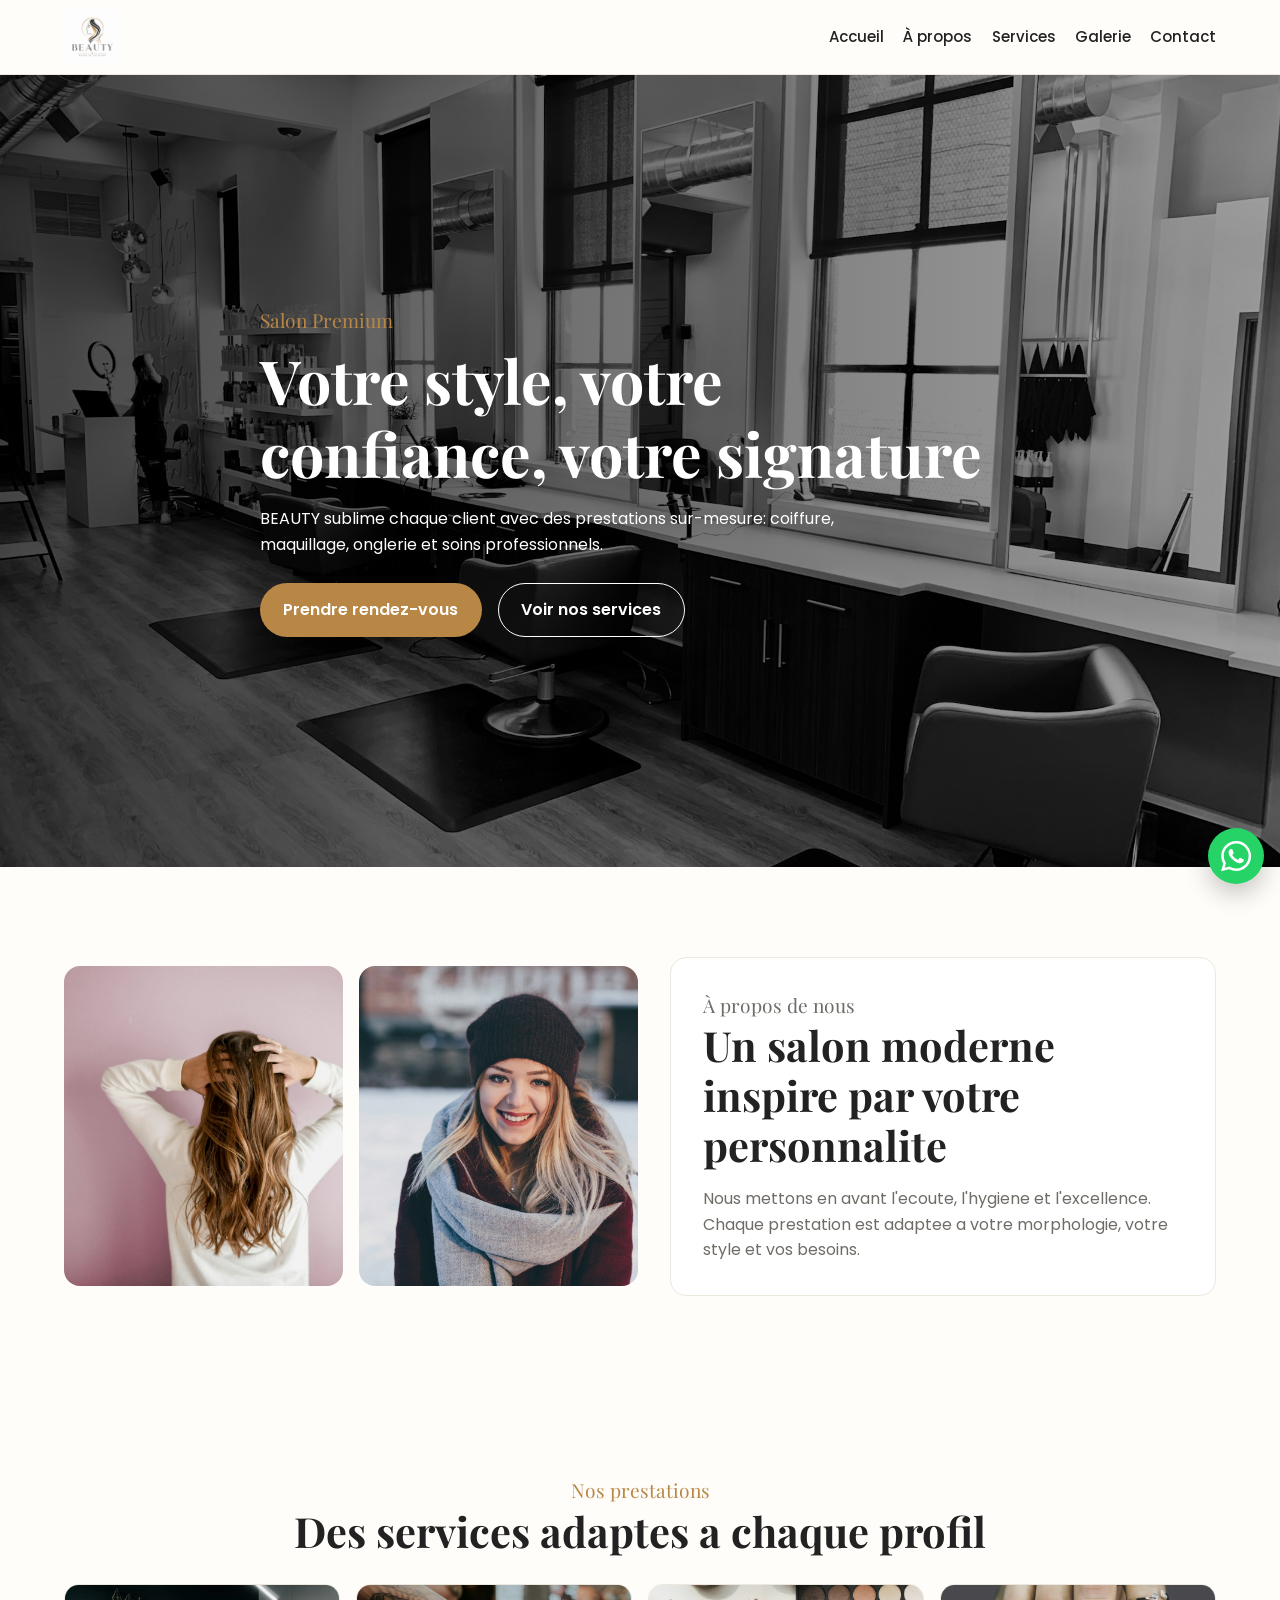
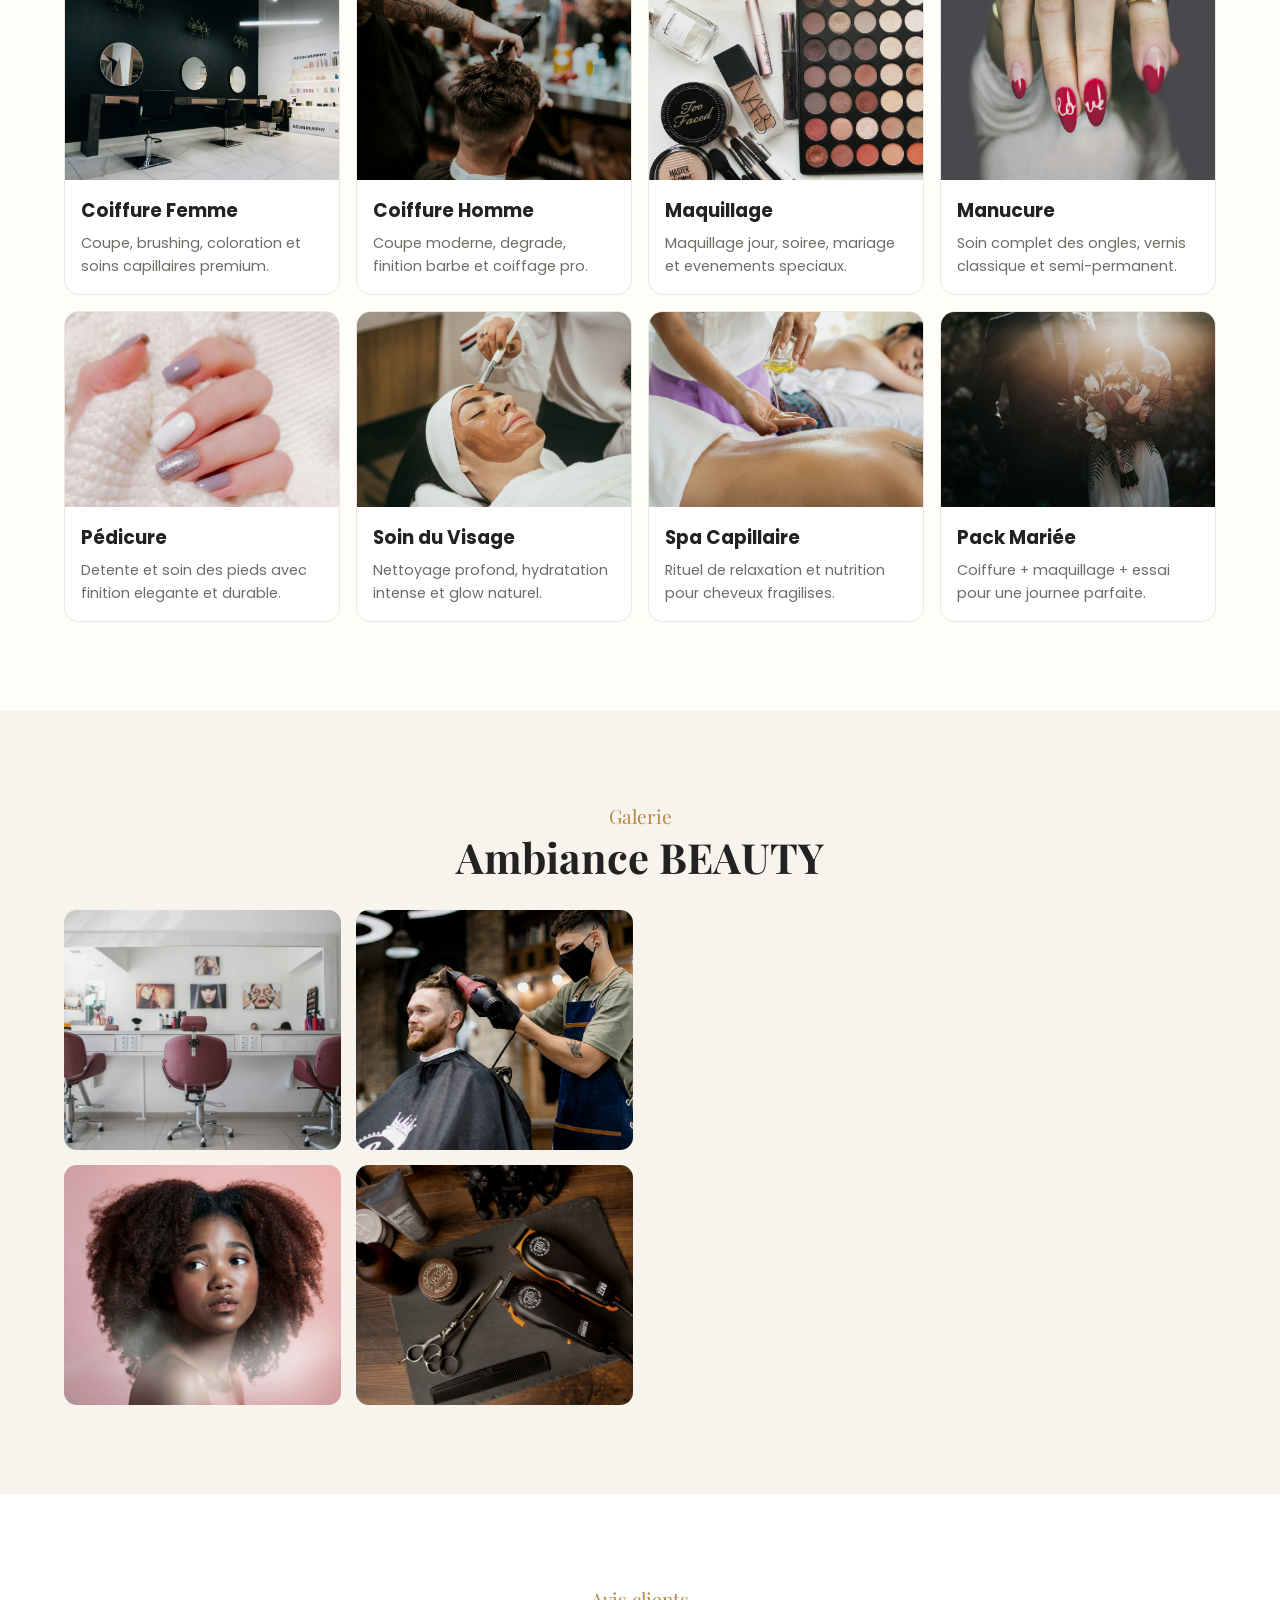
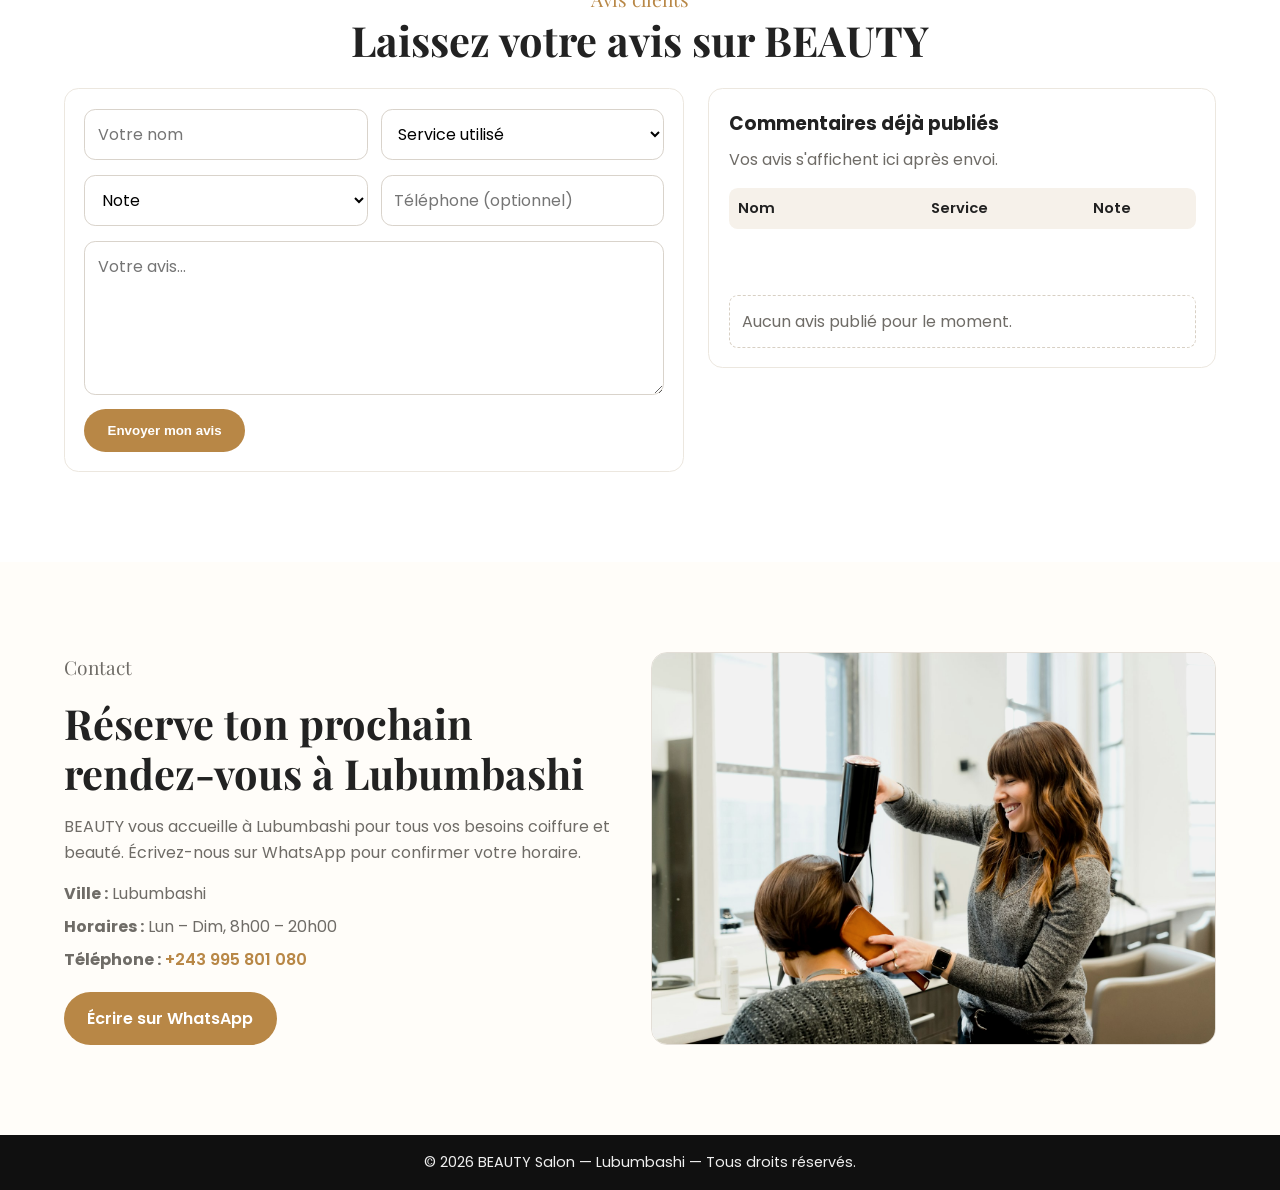
==== commit c8bb1ce5: "Mise a jour complete du site BEAUTY pour GitHub Pages Co-authored-by: Cursor <cursoragent@cursor.com" ====
--- a/index.html
+++ b/index.html
@@ -1,320 +1,321 @@
-<!DOCTYPE html>
-<html lang="fr">
-  <head>
-    <meta charset="UTF-8" />
-    <script>
-      (function () {
-        var base = document.createElement("base");
-        var path = window.location.pathname.replace(/\\/g, "/");
-        var parts = path.split("/").filter(Boolean);
-
-        if (window.location.protocol === "file:") {
-          base.href = path.substring(0, path.lastIndexOf("/") + 1) || "./";
-        } else if (window.location.hostname.endsWith("github.io")) {
-          base.href =
-            parts[0] && !parts[0].includes(".") ? "/" + parts[0] + "/" : "/";
-        } else {
-          base.href = "/";
-        }
-
-        document.head.insertBefore(base, document.head.firstChild);
-      })();
-    </script>
-    <meta name="viewport" content="width=device-width, initial-scale=1.0, viewport-fit=cover" />
-    <title>BEAUTY - Salon de Coiffure</title>
-    <meta
-      name="description"
-      content="BEAUTY, salon de coiffure et esthétique à Lubumbashi: coiffure homme/femme, maquillage, manucure, pédicure et soins premium."
-    />
-    <meta name="keywords" content="salon de coiffure Lubumbashi, coiffure femme Lubumbashi, coiffure homme Lubumbashi, manucure Lubumbashi, maquillage Lubumbashi, BEAUTY salon" />
-    <meta name="geo.placename" content="Lubumbashi" />
-    <meta name="geo.region" content="CD-HK" />
-    <meta property="og:title" content="BEAUTY - Salon de Coiffure a Lubumbashi" />
-    <meta property="og:description" content="Salon BEAUTY a Lubumbashi: coiffure homme/femme, maquillage, manucure, pedicure et soins premium." />
-    <meta property="og:type" content="website" />
-    <meta property="og:locale" content="fr_FR" />
-    <meta property="og:image" content="assets/logo.png" />
-    <meta property="og:image:alt" content="BEAUTY - Salon de Coiffure Lubumbashi" />
-    <link rel="preconnect" href="https://fonts.googleapis.com" />
-    <link rel="preconnect" href="https://fonts.gstatic.com" crossorigin />
-    <link
-      href="https://fonts.googleapis.com/css2?family=Playfair+Display:wght@500;700&family=Poppins:wght@300;400;500;600;700&display=swap"
-      rel="stylesheet"
-    />
-    <link rel="stylesheet" href="styles.css" />
-    <link rel="icon" href="assets/logo.png" type="image/png" />
-    <link rel="apple-touch-icon" href="assets/logo.png" />
-    <script type="application/ld+json">
-      {
-        "@context": "https://schema.org",
-        "@type": "BeautySalon",
-        "name": "BEAUTY",
-        "telephone": "+243995801080",
-        "address": {
-          "@type": "PostalAddress",
-          "addressLocality": "Lubumbashi",
-          "addressCountry": "CD"
-        },
-        "areaServed": "Lubumbashi",
-        "url": "https://wa.me/243995801080",
-        "openingHoursSpecification": {
-          "@type": "OpeningHoursSpecification",
-          "dayOfWeek": [
-            "Monday",
-            "Tuesday",
-            "Wednesday",
-            "Thursday",
-            "Friday",
-            "Saturday",
-            "Sunday"
-          ],
-          "opens": "08:00",
-          "closes": "20:00"
-        }
-      }
-    </script>
-  </head>
-  <body>
-    <nav class="navbar">
-      <div class="container nav-content">
-        <a class="brand" href="#accueil">
-          <img src="assets/logo.png" alt="BEAUTY - Salon de Coiffure" width="160" height="56" />
-        </a>
-        <button class="menu-toggle" type="button" aria-label="Ouvrir le menu" aria-expanded="false" aria-controls="main-menu">☰</button>
-        <ul class="menu" id="main-menu">
-          <li><a href="#accueil">Accueil</a></li>
-          <li><a href="#apropos">À propos</a></li>
-          <li><a href="#services">Services</a></li>
-          <li><a href="#galerie">Galerie</a></li>
-          <li><a href="#contact">Contact</a></li>
-        </ul>
-      </div>
-    </nav>
-
-    <main>
-      <section class="hero" id="accueil">
-        <div class="hero-overlay"></div>
-        <div class="container hero-content">
-          <p class="hero-tag">Salon Premium</p>
-          <h1>Votre style, votre confiance, votre signature</h1>
-          <p>
-            BEAUTY sublime chaque client avec des prestations sur-mesure:
-            coiffure, maquillage, onglerie et soins professionnels.
-          </p>
-          <div class="hero-cta">
-            <a class="btn btn-primary" href="https://wa.me/243995801080" target="_blank" rel="noopener noreferrer">Prendre rendez-vous</a>
-            <a class="btn btn-outline" href="#services">Voir nos services</a>
-          </div>
-        </div>
-      </section>
-
-      <section class="about section" id="apropos">
-        <div class="container about-grid">
-          <div class="about-images">
-            <img src="assets/images/about-team.jpg" data-fallback="assets/images/about.svg" alt="Styliste BEAUTY au travail" loading="lazy" decoding="async" />
-            <img src="assets/images/about-client.jpg" data-fallback="assets/images/about.svg" alt="Cliente satisfaite au salon" loading="lazy" decoding="async" />
-          </div>
-          <div class="about-card">
-            <p class="section-label">À propos de nous</p>
-            <h2>Un salon moderne inspire par votre personnalite</h2>
-            <p>
-              Nous mettons en avant l'ecoute, l'hygiene et l'excellence.
-              Chaque prestation est adaptee a votre morphologie, votre style et
-              vos besoins.
-            </p>
-          </div>
-        </div>
-      </section>
-
-      <section class="services section" id="services">
-        <div class="container">
-          <p class="section-label center">Nos prestations</p>
-          <h2 class="center">Des services adaptes a chaque profil</h2>
-          <div class="service-grid">
-            <article class="service-card">
-              <img src="assets/images/service-women-hair.jpg" data-fallback="assets/images/service.svg" alt="Coiffure femme afro" loading="lazy" decoding="async" />
-              <div>
-                <h3>Coiffure Femme</h3>
-                <p>Coupe, brushing, coloration et soins capillaires premium.</p>
-              </div>
-            </article>
-            <article class="service-card">
-              <img src="assets/images/service-men-hair.jpg" data-fallback="assets/images/service.svg" alt="Coiffure homme afro" loading="lazy" decoding="async" />
-              <div>
-                <h3>Coiffure Homme</h3>
-                <p>Coupe moderne, degrade, finition barbe et coiffage pro.</p>
-              </div>
-            </article>
-            <article class="service-card">
-              <img src="assets/images/service-makeup.jpg" data-fallback="assets/images/service.svg" alt="Maquillage professionnel" loading="lazy" decoding="async" />
-              <div>
-                <h3>Maquillage</h3>
-                <p>Maquillage jour, soiree, mariage et evenements speciaux.</p>
-              </div>
-            </article>
-            <article class="service-card">
-              <img src="assets/images/service-manicure.jpg" data-fallback="assets/images/service.svg" alt="Manucure" loading="lazy" decoding="async" />
-              <div>
-                <h3>Manucure</h3>
-                <p>Soin complet des ongles, vernis classique et semi-permanent.</p>
-              </div>
-            </article>
-            <article class="service-card">
-              <img src="assets/images/service-pedicure.jpg" data-fallback="assets/images/service.svg" alt="Pédicure" loading="lazy" decoding="async" />
-              <div>
-                <h3>Pédicure</h3>
-                <p>Detente et soin des pieds avec finition elegante et durable.</p>
-              </div>
-            </article>
-            <article class="service-card">
-              <img src="assets/images/service-facial.jpg" data-fallback="assets/images/service.svg" alt="Soin du visage" loading="lazy" decoding="async" />
-              <div>
-                <h3>Soin du Visage</h3>
-                <p>Nettoyage profond, hydratation intense et glow naturel.</p>
-              </div>
-            </article>
-            <article class="service-card">
-              <img src="assets/images/service-spa.jpg" data-fallback="assets/images/service.svg" alt="Spa capillaire" loading="lazy" decoding="async" />
-              <div>
-                <h3>Spa Capillaire</h3>
-                <p>Rituel de relaxation et nutrition pour cheveux fragilises.</p>
-              </div>
-            </article>
-            <article class="service-card">
-              <img src="assets/images/service-bridal.jpg" data-fallback="assets/images/service.svg" alt="Pack mariée" loading="lazy" decoding="async" />
-              <div>
-                <h3>Pack Mariée</h3>
-                <p>Coiffure + maquillage + essai pour une journee parfaite.</p>
-              </div>
-            </article>
-          </div>
-        </div>
-      </section>
-
-      <section class="gallery section" id="galerie">
-        <div class="container">
-          <p class="section-label center">Galerie</p>
-          <h2 class="center">Ambiance BEAUTY</h2>
-          <div class="gallery-grid">
-            <img src="assets/images/gallery-1.jpg" data-fallback="assets/images/gallery.svg" alt="Intérieur salon coiffure" loading="lazy" decoding="async" />
-            <img src="assets/images/gallery-2.jpg" data-fallback="assets/images/gallery.svg" alt="Coiffure femme en salon" loading="lazy" decoding="async" />
-            <img src="assets/images/gallery-3.jpg" data-fallback="assets/images/gallery.svg" alt="Coupe homme en salon" loading="lazy" decoding="async" />
-            <img src="assets/images/gallery-4.jpg" data-fallback="assets/images/gallery.svg" alt="Soin beauté en salon" loading="lazy" decoding="async" />
-            <img src="assets/images/gallery-5-afro.jpg" data-fallback="assets/images/gallery.svg" alt="Coiffure afro féminine en salon" loading="lazy" decoding="async" />
-            <img src="assets/images/gallery-6-afro.jpg" data-fallback="assets/images/gallery.svg" alt="Coiffure afro masculine en salon" loading="lazy" decoding="async" />
-          </div>
-        </div>
-      </section>
-
-      <section class="testimonials section" id="avis">
-        <div class="container">
-          <p class="section-label center">Avis clients</p>
-          <h2 class="center">Laissez votre avis sur BEAUTY</h2>
-          <div class="review-layout">
-            <form class="review-form" novalidate>
-              <div class="review-row">
-                <input type="text" name="nom" placeholder="Votre nom" required />
-                <select name="service" required>
-                  <option value="">Service utilisé</option>
-                  <option>Coiffure Femme</option>
-                  <option>Coiffure Homme</option>
-                  <option>Maquillage</option>
-                  <option>Manucure</option>
-                  <option>Pédicure</option>
-                  <option>Soin du Visage</option>
-                  <option>Spa Capillaire</option>
-                  <option>Pack Mariée</option>
-                </select>
-              </div>
-              <div class="review-row">
-                <select name="note" required>
-                  <option value="">Note</option>
-                  <option value="5">5 étoiles</option>
-                  <option value="4">4 étoiles</option>
-                  <option value="3">3 étoiles</option>
-                  <option value="2">2 étoiles</option>
-                  <option value="1">1 étoile</option>
-                </select>
-                <input type="tel" name="telephone" placeholder="Téléphone (optionnel)" />
-              </div>
-              <textarea
-                name="commentaire"
-                rows="5"
-                placeholder="Votre avis..."
-                required
-              ></textarea>
-              <p class="review-form-message" role="status" aria-live="polite" hidden></p>
-              <button type="submit" class="btn btn-primary">Envoyer mon avis</button>
-            </form>
-
-            <aside class="reviews-list">
-              <h3>Commentaires déjà publiés</h3>
-              <p>Vos avis s'affichent ici après envoi.</p>
-              <div class="reviews-table-head">
-                <span>Nom</span>
-                <span>Service</span>
-                <span>Note</span>
-              </div>
-              <div class="reviews-items"></div>
-              <div class="reviews-empty">Aucun avis publié pour le moment.</div>
-            </aside>
-          </div>
-        </div>
-      </section>
-
-      <section class="contact section" id="contact">
-        <div class="container contact-wrap">
-          <div class="contact-info">
-            <p class="section-label">Contact</p>
-            <h2>Réserve ton prochain rendez-vous à Lubumbashi</h2>
-            <p>
-              BEAUTY vous accueille à Lubumbashi pour tous vos besoins coiffure
-              et beauté. Écrivez-nous sur WhatsApp pour confirmer votre horaire.
-            </p>
-            <ul class="contact-details">
-              <li><strong>Ville :</strong> Lubumbashi</li>
-              <li><strong>Horaires :</strong> Lun – Dim, 8h00 – 20h00</li>
-              <li>
-                <strong>Téléphone :</strong>
-                <a href="tel:+243995801080">+243 995 801 080</a>
-              </li>
-            </ul>
-            <a class="btn btn-primary" href="https://wa.me/243995801080" target="_blank" rel="noopener noreferrer">Écrire sur WhatsApp</a>
-          </div>
-          <div class="contact-visual">
-            <img src="assets/images/contact-salon.jpg" data-fallback="assets/images/gallery.svg" alt="Équipe salon coiffure" loading="lazy" decoding="async" />
-          </div>
-        </div>
-      </section>
-    </main>
-
-    <footer class="footer">
-      <div class="container">
-        <p>© 2026 BEAUTY Salon — Lubumbashi — Tous droits réservés.</p>
-      </div>
-    </footer>
-
-    <button type="button" class="back-to-top" aria-label="Remonter en haut de la page" hidden>
-      <svg xmlns="http://www.w3.org/2000/svg" viewBox="0 0 24 24" aria-hidden="true">
-        <path fill="currentColor" d="M12 4l-8 8h5v8h6v-8h5z" />
-      </svg>
-    </button>
-
-    <a
-      class="whatsapp-float"
-      href="https://wa.me/243995801080"
-      target="_blank"
-      rel="noopener noreferrer"
-      aria-label="Contacter BEAUTY sur WhatsApp"
-    >
-      <svg xmlns="http://www.w3.org/2000/svg" viewBox="0 0 24 24" aria-hidden="true">
-        <path
-          fill="currentColor"
-          d="M17.472 14.382c-.297-.149-1.758-.867-2.03-.967-.273-.099-.471-.148-.67.15-.197.297-.767.966-.94 1.164-.173.199-.347.223-.644.075-.297-.15-1.255-.463-2.39-1.475-.883-.788-1.48-1.761-1.653-2.059-.173-.297-.018-.458.13-.606.134-.133.298-.347.446-.52.149-.174.198-.298.298-.497.099-.198.05-.371-.025-.52-.075-.149-.669-1.612-.916-2.207-.242-.579-.487-.5-.669-.51-.173-.008-.371-.01-.57-.01-.198 0-.52.074-.792.372-.272.297-1.04 1.016-1.04 2.479 0 1.462 1.065 2.875 1.213 3.074.149.198 2.096 3.2 5.077 4.487.709.306 1.262.489 1.694.625.712.227 1.36.195 1.871.118.571-.085 1.758-.719 2.006-1.413.248-.694.248-1.289.173-1.413-.074-.124-.272-.198-.57-.347m-5.421 7.403h-.004a9.87 9.87 0 01-5.031-1.378l-.361-.214-3.741.982.998-3.648-.235-.374a9.86 9.86 0 01-1.51-5.26c.001-5.45 4.436-9.884 9.888-9.884 2.64 0 5.122 1.03 6.988 2.898a9.825 9.825 0 012.893 6.994c-.003 5.45-4.435 9.884-9.885 9.884m8.413-18.297A11.815 11.815 0 0012.05 0C5.495 0 .16 5.335.157 11.892c0 2.096.547 4.142 1.588 5.945L.057 24l6.305-1.654a11.882 11.882 0 005.683 1.448h.005c6.554 0 11.89-5.335 11.893-11.893a11.821 11.821 0 00-3.48-8.413z"
-        />
-      </svg>
-    </a>
-
-    <script src="script.js"></script>
-  </body>
-</html>
+<!DOCTYPE html>
+<html lang="fr">
+  <head>
+    <meta charset="UTF-8" />
+    <script>
+      (function () {
+        var base = document.createElement("base");
+        var path = window.location.pathname.replace(/\\/g, "/");
+        var parts = path.split("/").filter(Boolean);
+
+        if (window.location.protocol === "file:") {
+          base.href = path.substring(0, path.lastIndexOf("/") + 1) || "./";
+        } else if (window.location.hostname.endsWith("github.io")) {
+          base.href =
+            parts[0] && !parts[0].includes(".") ? "/" + parts[0] + "/" : "/";
+        } else {
+          base.href = "/";
+        }
+
+        document.head.insertBefore(base, document.head.firstChild);
+      })();
+    </script>
+    <meta name="viewport" content="width=device-width, initial-scale=1.0, viewport-fit=cover" />
+    <title>BEAUTY - Salon de Coiffure</title>
+    <meta
+      name="description"
+      content="BEAUTY, salon de coiffure et esthétique à Lubumbashi: coiffure homme/femme, maquillage, manucure, pédicure et soins premium."
+    />
+    <meta name="keywords" content="salon de coiffure Lubumbashi, coiffure femme Lubumbashi, coiffure homme Lubumbashi, manucure Lubumbashi, maquillage Lubumbashi, BEAUTY salon" />
+    <meta name="geo.placename" content="Lubumbashi" />
+    <meta name="geo.region" content="CD-HK" />
+    <link rel="canonical" href="https://king232001.github.io/BEAUTY-SALON-/" />
+    <meta property="og:title" content="BEAUTY - Salon de Coiffure a Lubumbashi" />
+    <meta property="og:description" content="Salon BEAUTY a Lubumbashi: coiffure homme/femme, maquillage, manucure, pedicure et soins premium." />
+    <meta property="og:type" content="website" />
+    <meta property="og:locale" content="fr_FR" />
+    <meta property="og:image" content="https://king232001.github.io/BEAUTY-SALON-/assets/logo.png" />
+    <meta property="og:image:alt" content="BEAUTY - Salon de Coiffure Lubumbashi" />
+    <link rel="preconnect" href="https://fonts.googleapis.com" />
+    <link rel="preconnect" href="https://fonts.gstatic.com" crossorigin />
+    <link
+      href="https://fonts.googleapis.com/css2?family=Playfair+Display:wght@500;700&family=Poppins:wght@300;400;500;600;700&display=swap"
+      rel="stylesheet"
+    />
+    <link rel="stylesheet" href="styles.css" />
+    <link rel="icon" href="assets/logo.png" type="image/png" />
+    <link rel="apple-touch-icon" href="assets/logo.png" />
+    <script type="application/ld+json">
+      {
+        "@context": "https://schema.org",
+        "@type": "BeautySalon",
+        "name": "BEAUTY",
+        "telephone": "+243995801080",
+        "address": {
+          "@type": "PostalAddress",
+          "addressLocality": "Lubumbashi",
+          "addressCountry": "CD"
+        },
+        "areaServed": "Lubumbashi",
+        "url": "https://wa.me/243995801080",
+        "openingHoursSpecification": {
+          "@type": "OpeningHoursSpecification",
+          "dayOfWeek": [
+            "Monday",
+            "Tuesday",
+            "Wednesday",
+            "Thursday",
+            "Friday",
+            "Saturday",
+            "Sunday"
+          ],
+          "opens": "08:00",
+          "closes": "20:00"
+        }
+      }
+    </script>
+  </head>
+  <body>
+    <nav class="navbar">
+      <div class="container nav-content">
+        <a class="brand" href="#accueil">
+          <img src="assets/logo.png" alt="BEAUTY - Salon de Coiffure" width="160" height="56" />
+        </a>
+        <button class="menu-toggle" type="button" aria-label="Ouvrir le menu" aria-expanded="false" aria-controls="main-menu">☰</button>
+        <ul class="menu" id="main-menu">
+          <li><a href="#accueil">Accueil</a></li>
+          <li><a href="#apropos">À propos</a></li>
+          <li><a href="#services">Services</a></li>
+          <li><a href="#galerie">Galerie</a></li>
+          <li><a href="#contact">Contact</a></li>
+        </ul>
+      </div>
+    </nav>
+
+    <main>
+      <section class="hero" id="accueil">
+        <div class="hero-overlay"></div>
+        <div class="container hero-content">
+          <p class="hero-tag">Salon Premium</p>
+          <h1>Votre style, votre confiance, votre signature</h1>
+          <p>
+            BEAUTY sublime chaque client avec des prestations sur-mesure:
+            coiffure, maquillage, onglerie et soins professionnels.
+          </p>
+          <div class="hero-cta">
+            <a class="btn btn-primary" href="https://wa.me/243995801080" target="_blank" rel="noopener noreferrer">Prendre rendez-vous</a>
+            <a class="btn btn-outline" href="#services">Voir nos services</a>
+          </div>
+        </div>
+      </section>
+
+      <section class="about section" id="apropos">
+        <div class="container about-grid">
+          <div class="about-images">
+            <img src="assets/images/about-team.jpg" data-fallback="assets/images/about.svg" alt="Styliste BEAUTY au travail" loading="lazy" decoding="async" />
+            <img src="assets/images/about-client.jpg" data-fallback="assets/images/about.svg" alt="Cliente satisfaite au salon" loading="lazy" decoding="async" />
+          </div>
+          <div class="about-card">
+            <p class="section-label">À propos de nous</p>
+            <h2>Un salon moderne inspire par votre personnalite</h2>
+            <p>
+              Nous mettons en avant l'ecoute, l'hygiene et l'excellence.
+              Chaque prestation est adaptee a votre morphologie, votre style et
+              vos besoins.
+            </p>
+          </div>
+        </div>
+      </section>
+
+      <section class="services section" id="services">
+        <div class="container">
+          <p class="section-label center">Nos prestations</p>
+          <h2 class="center">Des services adaptes a chaque profil</h2>
+          <div class="service-grid">
+            <article class="service-card">
+              <img src="assets/images/service-women-hair.jpg" data-fallback="assets/images/service.svg" alt="Coiffure femme afro" loading="lazy" decoding="async" />
+              <div>
+                <h3>Coiffure Femme</h3>
+                <p>Coupe, brushing, coloration et soins capillaires premium.</p>
+              </div>
+            </article>
+            <article class="service-card">
+              <img src="assets/images/service-men-hair.jpg" data-fallback="assets/images/service.svg" alt="Coiffure homme afro" loading="lazy" decoding="async" />
+              <div>
+                <h3>Coiffure Homme</h3>
+                <p>Coupe moderne, degrade, finition barbe et coiffage pro.</p>
+              </div>
+            </article>
+            <article class="service-card">
+              <img src="assets/images/service-makeup.jpg" data-fallback="assets/images/service.svg" alt="Maquillage professionnel" loading="lazy" decoding="async" />
+              <div>
+                <h3>Maquillage</h3>
+                <p>Maquillage jour, soiree, mariage et evenements speciaux.</p>
+              </div>
+            </article>
+            <article class="service-card">
+              <img src="assets/images/service-manicure.jpg" data-fallback="assets/images/service.svg" alt="Manucure" loading="lazy" decoding="async" />
+              <div>
+                <h3>Manucure</h3>
+                <p>Soin complet des ongles, vernis classique et semi-permanent.</p>
+              </div>
+            </article>
+            <article class="service-card">
+              <img src="assets/images/service-pedicure.jpg" data-fallback="assets/images/service.svg" alt="Pédicure" loading="lazy" decoding="async" />
+              <div>
+                <h3>Pédicure</h3>
+                <p>Detente et soin des pieds avec finition elegante et durable.</p>
+              </div>
+            </article>
+            <article class="service-card">
+              <img src="assets/images/service-facial.jpg" data-fallback="assets/images/service.svg" alt="Soin du visage" loading="lazy" decoding="async" />
+              <div>
+                <h3>Soin du Visage</h3>
+                <p>Nettoyage profond, hydratation intense et glow naturel.</p>
+              </div>
+            </article>
+            <article class="service-card">
+              <img src="assets/images/service-spa.jpg" data-fallback="assets/images/service.svg" alt="Spa capillaire" loading="lazy" decoding="async" />
+              <div>
+                <h3>Spa Capillaire</h3>
+                <p>Rituel de relaxation et nutrition pour cheveux fragilises.</p>
+              </div>
+            </article>
+            <article class="service-card">
+              <img src="assets/images/service-bridal.jpg" data-fallback="assets/images/service.svg" alt="Pack mariée" loading="lazy" decoding="async" />
+              <div>
+                <h3>Pack Mariée</h3>
+                <p>Coiffure + maquillage + essai pour une journee parfaite.</p>
+              </div>
+            </article>
+          </div>
+        </div>
+      </section>
+
+      <section class="gallery section" id="galerie">
+        <div class="container">
+          <p class="section-label center">Galerie</p>
+          <h2 class="center">Ambiance BEAUTY</h2>
+          <div class="gallery-grid">
+            <img src="assets/images/gallery-1.jpg" data-fallback="assets/images/gallery.svg" alt="Intérieur salon coiffure" loading="lazy" decoding="async" />
+            <img src="assets/images/gallery-2.jpg" data-fallback="assets/images/gallery.svg" alt="Coiffure femme en salon" loading="lazy" decoding="async" />
+            <img src="assets/images/gallery-3.jpg" data-fallback="assets/images/gallery.svg" alt="Coupe homme en salon" loading="lazy" decoding="async" />
+            <img src="assets/images/gallery-4.jpg" data-fallback="assets/images/gallery.svg" alt="Soin beauté en salon" loading="lazy" decoding="async" />
+            <img src="assets/images/gallery-5-afro.jpg" data-fallback="assets/images/gallery.svg" alt="Coiffure afro féminine en salon" loading="lazy" decoding="async" />
+            <img src="assets/images/gallery-6-afro.jpg" data-fallback="assets/images/gallery.svg" alt="Coiffure afro masculine en salon" loading="lazy" decoding="async" />
+          </div>
+        </div>
+      </section>
+
+      <section class="testimonials section" id="avis">
+        <div class="container">
+          <p class="section-label center">Avis clients</p>
+          <h2 class="center">Laissez votre avis sur BEAUTY</h2>
+          <div class="review-layout">
+            <form class="review-form" novalidate>
+              <div class="review-row">
+                <input type="text" name="nom" placeholder="Votre nom" required />
+                <select name="service" required>
+                  <option value="">Service utilisé</option>
+                  <option>Coiffure Femme</option>
+                  <option>Coiffure Homme</option>
+                  <option>Maquillage</option>
+                  <option>Manucure</option>
+                  <option>Pédicure</option>
+                  <option>Soin du Visage</option>
+                  <option>Spa Capillaire</option>
+                  <option>Pack Mariée</option>
+                </select>
+              </div>
+              <div class="review-row">
+                <select name="note" required>
+                  <option value="">Note</option>
+                  <option value="5">5 étoiles</option>
+                  <option value="4">4 étoiles</option>
+                  <option value="3">3 étoiles</option>
+                  <option value="2">2 étoiles</option>
+                  <option value="1">1 étoile</option>
+                </select>
+                <input type="tel" name="telephone" placeholder="Téléphone (optionnel)" />
+              </div>
+              <textarea
+                name="commentaire"
+                rows="5"
+                placeholder="Votre avis..."
+                required
+              ></textarea>
+              <p class="review-form-message" role="status" aria-live="polite" hidden></p>
+              <button type="submit" class="btn btn-primary">Envoyer mon avis</button>
+            </form>
+
+            <aside class="reviews-list">
+              <h3>Commentaires déjà publiés</h3>
+              <p>Vos avis s'affichent ici après envoi.</p>
+              <div class="reviews-table-head">
+                <span>Nom</span>
+                <span>Service</span>
+                <span>Note</span>
+              </div>
+              <div class="reviews-items"></div>
+              <div class="reviews-empty">Aucun avis publié pour le moment.</div>
+            </aside>
+          </div>
+        </div>
+      </section>
+
+      <section class="contact section" id="contact">
+        <div class="container contact-wrap">
+          <div class="contact-info">
+            <p class="section-label">Contact</p>
+            <h2>Réserve ton prochain rendez-vous à Lubumbashi</h2>
+            <p>
+              BEAUTY vous accueille à Lubumbashi pour tous vos besoins coiffure
+              et beauté. Écrivez-nous sur WhatsApp pour confirmer votre horaire.
+            </p>
+            <ul class="contact-details">
+              <li><strong>Ville :</strong> Lubumbashi</li>
+              <li><strong>Horaires :</strong> Lun – Dim, 8h00 – 20h00</li>
+              <li>
+                <strong>Téléphone :</strong>
+                <a href="tel:+243995801080">+243 995 801 080</a>
+              </li>
+            </ul>
+            <a class="btn btn-primary" href="https://wa.me/243995801080" target="_blank" rel="noopener noreferrer">Écrire sur WhatsApp</a>
+          </div>
+          <div class="contact-visual">
+            <img src="assets/images/contact-salon.jpg" data-fallback="assets/images/gallery.svg" alt="Équipe salon coiffure" loading="lazy" decoding="async" />
+          </div>
+        </div>
+      </section>
+    </main>
+
+    <footer class="footer">
+      <div class="container">
+        <p>© 2026 BEAUTY Salon — Lubumbashi — Tous droits réservés.</p>
+      </div>
+    </footer>
+
+    <button type="button" class="back-to-top" aria-label="Remonter en haut de la page" hidden>
+      <svg xmlns="http://www.w3.org/2000/svg" viewBox="0 0 24 24" aria-hidden="true">
+        <path fill="currentColor" d="M12 4l-8 8h5v8h6v-8h5z" />
+      </svg>
+    </button>
+
+    <a
+      class="whatsapp-float"
+      href="https://wa.me/243995801080"
+      target="_blank"
+      rel="noopener noreferrer"
+      aria-label="Contacter BEAUTY sur WhatsApp"
+    >
+      <svg xmlns="http://www.w3.org/2000/svg" viewBox="0 0 24 24" aria-hidden="true">
+        <path
+          fill="currentColor"
+          d="M17.472 14.382c-.297-.149-1.758-.867-2.03-.967-.273-.099-.471-.148-.67.15-.197.297-.767.966-.94 1.164-.173.199-.347.223-.644.075-.297-.15-1.255-.463-2.39-1.475-.883-.788-1.48-1.761-1.653-2.059-.173-.297-.018-.458.13-.606.134-.133.298-.347.446-.52.149-.174.198-.298.298-.497.099-.198.05-.371-.025-.52-.075-.149-.669-1.612-.916-2.207-.242-.579-.487-.5-.669-.51-.173-.008-.371-.01-.57-.01-.198 0-.52.074-.792.372-.272.297-1.04 1.016-1.04 2.479 0 1.462 1.065 2.875 1.213 3.074.149.198 2.096 3.2 5.077 4.487.709.306 1.262.489 1.694.625.712.227 1.36.195 1.871.118.571-.085 1.758-.719 2.006-1.413.248-.694.248-1.289.173-1.413-.074-.124-.272-.198-.57-.347m-5.421 7.403h-.004a9.87 9.87 0 01-5.031-1.378l-.361-.214-3.741.982.998-3.648-.235-.374a9.86 9.86 0 01-1.51-5.26c.001-5.45 4.436-9.884 9.888-9.884 2.64 0 5.122 1.03 6.988 2.898a9.825 9.825 0 012.893 6.994c-.003 5.45-4.435 9.884-9.885 9.884m8.413-18.297A11.815 11.815 0 0012.05 0C5.495 0 .16 5.335.157 11.892c0 2.096.547 4.142 1.588 5.945L.057 24l6.305-1.654a11.882 11.882 0 005.683 1.448h.005c6.554 0 11.89-5.335 11.893-11.893a11.821 11.821 0 00-3.48-8.413z"
+        />
+      </svg>
+    </a>
+
+    <script src="script.js"></script>
+  </body>
+</html>
--- a/styles.css
+++ b/styles.css
@@ -1,803 +1,803 @@
-:root {
-  --bg: #fffdf9;
-  --text: #222;
-  --muted: #6f6c67;
-  --primary: #b88746;
-  --dark: #141414;
-  --card: #ffffff;
-  --line: #ece7df;
-  --float-size: 56px;
-  --float-gap: 0.75rem;
-  --float-right: 1rem;
-  --float-bottom: 1rem;
-  --nav-height: 74px;
-  --logo-height: 56px;
-}
-
-* {
-  box-sizing: border-box;
-  margin: 0;
-  padding: 0;
-}
-
-body {
-  font-family: "Poppins", sans-serif;
-  background: var(--bg);
-  color: var(--text);
-  line-height: 1.6;
-}
-
-img {
-  width: 100%;
-  display: block;
-  object-fit: cover;
-}
-
-a {
-  text-decoration: none;
-  color: inherit;
-}
-
-.container {
-  width: min(1120px, 92%);
-  margin: 0 auto;
-}
-
-.navbar {
-  position: sticky;
-  top: 0;
-  z-index: 99;
-  background: rgba(255, 253, 249, 0.96);
-  color: var(--text);
-  border-bottom: 1px solid var(--line);
-  backdrop-filter: blur(4px);
-}
-
-.nav-content {
-  position: relative;
-  display: flex;
-  align-items: center;
-  justify-content: space-between;
-  min-height: var(--nav-height);
-}
-
-.brand {
-  display: block;
-  flex-shrink: 0;
-  line-height: 0;
-}
-
-.brand img {
-  height: var(--logo-height);
-  width: auto;
-  max-width: min(180px, 42vw);
-  object-fit: contain;
-}
-
-.menu {
-  display: flex;
-  gap: 1.2rem;
-  list-style: none;
-}
-
-.menu a {
-  font-size: 0.94rem;
-  font-weight: 500;
-}
-
-.menu-toggle {
-  display: none;
-  background: none;
-  border: 0;
-  color: var(--text);
-  font-size: 1.4rem;
-}
-
-.hero {
-  min-height: 88vh;
-  position: relative;
-  display: grid;
-  align-items: center;
-  background: url("assets/images/hero.jpg") center/cover no-repeat;
-}
-
-.hero-overlay {
-  position: absolute;
-  inset: 0;
-  background: linear-gradient(90deg, rgba(0, 0, 0, 0.72), rgba(0, 0, 0, 0.35));
-}
-
-.hero-content {
-  position: relative;
-  color: #fff;
-  max-width: 700px;
-  padding: 5rem 0;
-}
-
-.hero-tag,
-.section-label {
-  color: var(--primary);
-  font-family: "Playfair Display", serif;
-  font-size: 1.2rem;
-}
-
-h1,
-h2 {
-  font-family: "Playfair Display", serif;
-  line-height: 1.2;
-}
-
-h1 {
-  font-size: clamp(2rem, 6vw, 3.8rem);
-  margin: 0.5rem 0 1rem;
-}
-
-h2 {
-  font-size: clamp(1.6rem, 4vw, 2.6rem);
-  margin-bottom: 1rem;
-}
-
-.hero-content p {
-  max-width: 580px;
-}
-
-.hero-cta {
-  margin-top: 1.6rem;
-  display: flex;
-  gap: 1rem;
-  flex-wrap: wrap;
-}
-
-.btn {
-  display: inline-flex;
-  align-items: center;
-  justify-content: center;
-  padding: 0.82rem 1.4rem;
-  border-radius: 999px;
-  font-weight: 600;
-  border: 1px solid transparent;
-}
-
-.btn-primary {
-  background: var(--primary);
-  color: #fff;
-}
-
-.btn-outline {
-  border-color: #fff;
-  color: #fff;
-}
-
-.btn-dark {
-  background: #191919;
-  color: #fff;
-}
-
-.section {
-  padding: clamp(3.4rem, 7vw, 6rem) 0;
-}
-
-.center {
-  text-align: center;
-}
-
-.about-grid {
-  display: grid;
-  gap: 2rem;
-  grid-template-columns: 1.05fr 1fr;
-  align-items: center;
-}
-
-.about-images {
-  display: grid;
-  gap: 1rem;
-  grid-template-columns: repeat(2, 1fr);
-}
-
-.about-images img {
-  border-radius: 1rem;
-  min-height: 320px;
-  filter: saturate(0.9) contrast(1.03) brightness(0.95);
-}
-
-.about-card {
-  background: #fff;
-  border: 1px solid var(--line);
-  border-radius: 1rem;
-  padding: 2rem;
-}
-
-.about-card p {
-  color: var(--muted);
-}
-
-.service-grid {
-  margin-top: 1.8rem;
-  display: grid;
-  grid-template-columns: repeat(4, 1fr);
-  gap: 1rem;
-}
-
-.service-card {
-  border: 1px solid var(--line);
-  border-radius: 0.9rem;
-  overflow: hidden;
-  background: var(--card);
-}
-
-.service-card img {
-  height: 195px;
-  filter: saturate(0.88) contrast(1.04) brightness(0.94);
-  transition: transform 0.35s ease;
-}
-
-.service-card div {
-  padding: 1rem;
-}
-
-.service-card h3 {
-  margin-bottom: 0.35rem;
-}
-
-.service-card p {
-  color: var(--muted);
-  font-size: 0.9rem;
-}
-
-.service-card:hover img {
-  transform: scale(1.04);
-}
-
-.gallery {
-  background: #f7f3ed;
-}
-
-.gallery-grid {
-  margin-top: 1.8rem;
-  display: grid;
-  grid-template-columns: repeat(4, 1fr);
-  gap: 0.9rem;
-}
-
-.gallery-grid img {
-  height: 240px;
-  border-radius: 0.8rem;
-  filter: saturate(0.9) contrast(1.05) brightness(0.95);
-}
-
-.testimonials {
-  background: #fff;
-}
-
-.review-layout {
-  margin-top: 1.5rem;
-  display: grid;
-  grid-template-columns: minmax(0, 1.1fr) minmax(0, 0.9fr);
-  gap: 1.25rem;
-  align-items: start;
-}
-
-.review-form {
-  border: 1px solid var(--line);
-  border-radius: 0.9rem;
-  background: #fff;
-  padding: 1.2rem;
-  display: grid;
-  gap: 0.9rem;
-}
-
-.review-row {
-  display: grid;
-  grid-template-columns: repeat(2, minmax(0, 1fr));
-  gap: 0.8rem;
-}
-
-.review-form input,
-.review-form select,
-.review-form textarea {
-  width: 100%;
-  border: 1px solid #d9d3cb;
-  border-radius: 0.7rem;
-  padding: 0.75rem 0.8rem;
-  font: inherit;
-  background: #fff;
-}
-
-.review-form input,
-.review-form select {
-  min-height: 48px;
-}
-
-.review-form textarea {
-  min-height: 120px;
-  resize: vertical;
-}
-
-.review-form .btn {
-  justify-self: start;
-}
-
-.reviews-list {
-  border: 1px solid var(--line);
-  border-radius: 0.9rem;
-  background: #fff;
-  padding: 1.2rem;
-  max-height: min(620px, 70vh);
-  display: flex;
-  flex-direction: column;
-  min-height: 280px;
-}
-
-.reviews-list h3 {
-  margin-bottom: 0.5rem;
-}
-
-.reviews-list p {
-  color: var(--muted);
-  margin-bottom: 1rem;
-}
-
-.reviews-table-head {
-  display: grid;
-  grid-template-columns: 1.2fr 1fr 0.6fr;
-  gap: 0.4rem;
-  padding: 0.55rem 0.6rem;
-  background: #f6f1ea;
-  border-radius: 0.55rem;
-  font-weight: 600;
-  font-size: 0.92rem;
-}
-
-.reviews-items {
-  display: flex;
-  flex-direction: column;
-  gap: 0.65rem;
-  margin-top: 0.7rem;
-  overflow-y: auto;
-  flex: 1;
-  padding-right: 0.15rem;
-}
-
-.review-item {
-  border: 1px solid var(--line);
-  border-radius: 0.55rem;
-  padding: 0.75rem;
-  background: #fffdf9;
-}
-
-.review-item-head {
-  display: grid;
-  grid-template-columns: 1.2fr 1fr 0.6fr;
-  gap: 0.4rem;
-  font-size: 0.92rem;
-}
-
-.review-label {
-  display: none;
-}
-
-.review-field strong {
-  font-weight: 600;
-  word-break: break-word;
-}
-
-.review-item-comment {
-  margin-top: 0.5rem;
-  color: var(--muted);
-  font-size: 0.88rem;
-  line-height: 1.5;
-}
-
-.review-stars {
-  color: var(--primary);
-  letter-spacing: 0.05em;
-}
-
-.reviews-empty {
-  margin-top: 0.7rem;
-  color: var(--muted);
-  border: 1px dashed #d8d0c4;
-  border-radius: 0.55rem;
-  padding: 0.8rem;
-}
-
-.reviews-empty[hidden] {
-  display: none;
-}
-
-.review-form-message {
-  font-size: 0.9rem;
-  color: #2f7a3f;
-  background: #edf7ef;
-  border-radius: 0.55rem;
-  padding: 0.65rem 0.8rem;
-}
-
-.review-form-message.is-error {
-  color: #9b3b3b;
-  background: #fceeee;
-}
-
-.review-form-message[hidden] {
-  display: none;
-}
-
-.contact-details {
-  list-style: none;
-  margin: 0 0 1.2rem;
-  display: grid;
-  gap: 0.45rem;
-  color: var(--muted);
-}
-
-.contact-details a {
-  color: var(--primary);
-  font-weight: 600;
-}
-
-.contact-details a:hover {
-  text-decoration: underline;
-}
-
-.back-to-top {
-  position: fixed;
-  right: var(--float-right);
-  bottom: calc(
-    max(var(--float-bottom), env(safe-area-inset-bottom, 0px)) + var(--float-size) +
-      var(--float-gap)
-  );
-  display: flex;
-  align-items: center;
-  justify-content: center;
-  width: var(--float-size);
-  height: var(--float-size);
-  border: 0;
-  border-radius: 50%;
-  background: var(--primary);
-  color: #fff;
-  cursor: pointer;
-  box-shadow: 0 8px 20px rgba(0, 0, 0, 0.18);
-  z-index: 120;
-  opacity: 0;
-  visibility: hidden;
-  transform: translateY(12px);
-  transition: opacity 0.25s ease, transform 0.25s ease, visibility 0.25s ease;
-  -webkit-tap-highlight-color: transparent;
-}
-
-.back-to-top.visible {
-  opacity: 1;
-  visibility: visible;
-  transform: translateY(0);
-}
-
-.back-to-top:hover {
-  background: #a67638;
-}
-
-.back-to-top svg {
-  width: calc(var(--float-size) * 0.46);
-  height: calc(var(--float-size) * 0.46);
-}
-
-.whatsapp-float {
-  position: fixed;
-  right: var(--float-right);
-  bottom: max(var(--float-bottom), env(safe-area-inset-bottom, 0px));
-  display: flex;
-  align-items: center;
-  justify-content: center;
-  width: var(--float-size);
-  height: var(--float-size);
-  background: #25d366;
-  color: #fff;
-  border-radius: 50%;
-  box-shadow: 0 10px 24px rgba(0, 0, 0, 0.22);
-  z-index: 120;
-  transition: transform 0.2s ease;
-  -webkit-tap-highlight-color: transparent;
-}
-
-.whatsapp-float:hover {
-  transform: scale(1.06);
-}
-
-.whatsapp-float svg {
-  width: calc(var(--float-size) * 0.54);
-  height: calc(var(--float-size) * 0.54);
-}
-
-.reveal {
-  opacity: 0;
-  transform: translateY(24px);
-  transition: opacity 0.6s ease, transform 0.6s ease;
-}
-
-.reveal.visible {
-  opacity: 1;
-  transform: translateY(0);
-}
-
-.contact-wrap {
-  display: grid;
-  grid-template-columns: 1fr 1fr;
-  gap: 1.4rem;
-}
-
-.contact-info p {
-  color: var(--muted);
-  margin-bottom: 1rem;
-}
-
-.contact-visual img {
-  height: 100%;
-  min-height: 300px;
-  border-radius: 1rem;
-  border: 1px solid var(--line);
-  filter: saturate(0.92) contrast(1.03) brightness(0.95);
-}
-
-.footer {
-  background: #101010;
-  color: #efefef;
-  text-align: center;
-  padding: 1rem 0;
-  font-size: 0.9rem;
-}
-
-/* Tablette */
-@media (max-width: 1024px) {
-  :root {
-    --float-size: 52px;
-    --float-right: 0.85rem;
-    --logo-height: 50px;
-  }
-
-  .service-grid {
-    grid-template-columns: repeat(3, 1fr);
-  }
-
-  .gallery-grid {
-    grid-template-columns: repeat(2, 1fr);
-  }
-
-  .gallery-grid img {
-    height: 220px;
-  }
-
-  .review-layout {
-    grid-template-columns: minmax(0, 1fr) minmax(0, 1fr);
-    gap: 1.25rem;
-  }
-
-  .reviews-list {
-    max-height: none;
-    min-height: 0;
-  }
-
-  .about-card,
-  .review-form,
-  .reviews-list {
-    padding: 1.5rem;
-  }
-}
-
-/* Mobile */
-@media (max-width: 780px) {
-  :root {
-    --float-size: 50px;
-    --float-gap: 0.65rem;
-    --float-right: 0.75rem;
-    --float-bottom: 0.75rem;
-    --nav-height: 64px;
-    --logo-height: 46px;
-  }
-
-  .menu-toggle {
-    display: inline-flex;
-    align-items: center;
-    justify-content: center;
-    min-width: 44px;
-    min-height: 44px;
-  }
-
-  .menu {
-    position: absolute;
-    left: 0;
-    right: 0;
-    top: var(--nav-height);
-    background: #151515;
-    display: none;
-    flex-direction: column;
-    gap: 0.35rem;
-    padding: 1rem 4%;
-    box-shadow: 0 12px 24px rgba(0, 0, 0, 0.15);
-  }
-
-  .menu.open {
-    display: flex;
-  }
-
-  .menu a {
-    color: #fff;
-    padding: 0.55rem 0;
-    font-size: 1rem;
-  }
-
-  .about-grid,
-  .contact-wrap {
-    grid-template-columns: 1fr;
-  }
-
-  .service-grid {
-    grid-template-columns: repeat(2, 1fr);
-  }
-
-  .service-card img {
-    height: 170px;
-  }
-
-  .review-layout {
-    grid-template-columns: 1fr;
-    gap: 1rem;
-  }
-
-  .review-row {
-    grid-template-columns: 1fr;
-  }
-
-  .review-form .btn {
-    width: 100%;
-    justify-self: stretch;
-  }
-
-  .review-form input,
-  .review-form select,
-  .review-form textarea {
-    font-size: 16px;
-  }
-
-  .reviews-list {
-    max-height: none;
-    min-height: 0;
-    padding: 1.2rem;
-  }
-
-  .reviews-table-head {
-    display: none;
-  }
-
-  .review-item-head {
-    grid-template-columns: 1fr;
-    gap: 0.55rem;
-  }
-
-  .review-label {
-    display: block;
-    font-size: 0.72rem;
-    font-weight: 500;
-    color: var(--muted);
-    text-transform: uppercase;
-    letter-spacing: 0.05em;
-    margin-bottom: 0.2rem;
-  }
-
-  .review-field {
-    display: block;
-  }
-
-  .review-field-stars .review-stars {
-    display: inline-block;
-    font-size: 1.05rem;
-  }
-
-  .hero {
-    min-height: 80vh;
-  }
-
-  .hero-overlay {
-    background: linear-gradient(180deg, rgba(0, 0, 0, 0.78), rgba(0, 0, 0, 0.42));
-  }
-
-  .hero-content {
-    padding: 3.5rem 0;
-    text-align: center;
-  }
-
-  .hero-content p {
-    margin-inline: auto;
-  }
-
-  .hero-cta {
-    justify-content: center;
-  }
-
-  .hero-cta .btn {
-    flex: 1 1 100%;
-    max-width: 320px;
-  }
-
-  .about-images img {
-    min-height: 240px;
-  }
-
-  .contact-visual img {
-    min-height: 240px;
-  }
-
-}
-
-/* Petit mobile */
-@media (max-width: 520px) {
-  :root {
-    --float-size: 48px;
-    --float-right: 0.65rem;
-    --float-bottom: 0.65rem;
-    --logo-height: 42px;
-  }
-
-  .container {
-    width: min(1120px, 94%);
-  }
-
-  .service-grid,
-  .gallery-grid,
-  .about-images {
-    grid-template-columns: 1fr;
-  }
-
-  .gallery-grid img {
-    height: 210px;
-  }
-
-  .hero {
-    min-height: 76vh;
-  }
-
-  .hero-tag,
-  .section-label {
-    font-size: 1.05rem;
-  }
-
-  .about-card,
-  .review-form,
-  .reviews-list {
-    padding: 1rem;
-  }
-
-  .review-form textarea {
-    min-height: 100px;
-  }
-
-  .review-item {
-    padding: 0.85rem;
-  }
-
-  .review-item-comment {
-    font-size: 0.9rem;
-  }
-
-  .btn {
-    width: 100%;
-    max-width: 100%;
-  }
-}
-
-/* Grand ecran */
-@media (min-width: 1280px) {
-  .container {
-    width: min(1200px, 90%);
-  }
-
-  .hero-content {
-    max-width: 760px;
-  }
-
-  .review-layout {
-    gap: 1.5rem;
-  }
-
-  .reviews-list {
-    max-height: 680px;
-  }
-}
+:root {
+  --bg: #fffdf9;
+  --text: #222;
+  --muted: #6f6c67;
+  --primary: #b88746;
+  --dark: #141414;
+  --card: #ffffff;
+  --line: #ece7df;
+  --float-size: 56px;
+  --float-gap: 0.75rem;
+  --float-right: 1rem;
+  --float-bottom: 1rem;
+  --nav-height: 74px;
+  --logo-height: 56px;
+}
+
+* {
+  box-sizing: border-box;
+  margin: 0;
+  padding: 0;
+}
+
+body {
+  font-family: "Poppins", sans-serif;
+  background: var(--bg);
+  color: var(--text);
+  line-height: 1.6;
+}
+
+img {
+  width: 100%;
+  display: block;
+  object-fit: cover;
+}
+
+a {
+  text-decoration: none;
+  color: inherit;
+}
+
+.container {
+  width: min(1120px, 92%);
+  margin: 0 auto;
+}
+
+.navbar {
+  position: sticky;
+  top: 0;
+  z-index: 99;
+  background: rgba(255, 253, 249, 0.96);
+  color: var(--text);
+  border-bottom: 1px solid var(--line);
+  backdrop-filter: blur(4px);
+}
+
+.nav-content {
+  position: relative;
+  display: flex;
+  align-items: center;
+  justify-content: space-between;
+  min-height: var(--nav-height);
+}
+
+.brand {
+  display: block;
+  flex-shrink: 0;
+  line-height: 0;
+}
+
+.brand img {
+  height: var(--logo-height);
+  width: auto;
+  max-width: min(180px, 42vw);
+  object-fit: contain;
+}
+
+.menu {
+  display: flex;
+  gap: 1.2rem;
+  list-style: none;
+}
+
+.menu a {
+  font-size: 0.94rem;
+  font-weight: 500;
+}
+
+.menu-toggle {
+  display: none;
+  background: none;
+  border: 0;
+  color: var(--text);
+  font-size: 1.4rem;
+}
+
+.hero {
+  min-height: 88vh;
+  position: relative;
+  display: grid;
+  align-items: center;
+  background: url("assets/images/hero.jpg") center/cover no-repeat;
+}
+
+.hero-overlay {
+  position: absolute;
+  inset: 0;
+  background: linear-gradient(90deg, rgba(0, 0, 0, 0.72), rgba(0, 0, 0, 0.35));
+}
+
+.hero-content {
+  position: relative;
+  color: #fff;
+  max-width: 700px;
+  padding: 5rem 0;
+}
+
+.hero-tag,
+.section-label {
+  color: var(--primary);
+  font-family: "Playfair Display", serif;
+  font-size: 1.2rem;
+}
+
+h1,
+h2 {
+  font-family: "Playfair Display", serif;
+  line-height: 1.2;
+}
+
+h1 {
+  font-size: clamp(2rem, 6vw, 3.8rem);
+  margin: 0.5rem 0 1rem;
+}
+
+h2 {
+  font-size: clamp(1.6rem, 4vw, 2.6rem);
+  margin-bottom: 1rem;
+}
+
+.hero-content p {
+  max-width: 580px;
+}
+
+.hero-cta {
+  margin-top: 1.6rem;
+  display: flex;
+  gap: 1rem;
+  flex-wrap: wrap;
+}
+
+.btn {
+  display: inline-flex;
+  align-items: center;
+  justify-content: center;
+  padding: 0.82rem 1.4rem;
+  border-radius: 999px;
+  font-weight: 600;
+  border: 1px solid transparent;
+}
+
+.btn-primary {
+  background: var(--primary);
+  color: #fff;
+}
+
+.btn-outline {
+  border-color: #fff;
+  color: #fff;
+}
+
+.btn-dark {
+  background: #191919;
+  color: #fff;
+}
+
+.section {
+  padding: clamp(3.4rem, 7vw, 6rem) 0;
+}
+
+.center {
+  text-align: center;
+}
+
+.about-grid {
+  display: grid;
+  gap: 2rem;
+  grid-template-columns: 1.05fr 1fr;
+  align-items: center;
+}
+
+.about-images {
+  display: grid;
+  gap: 1rem;
+  grid-template-columns: repeat(2, 1fr);
+}
+
+.about-images img {
+  border-radius: 1rem;
+  min-height: 320px;
+  filter: saturate(0.9) contrast(1.03) brightness(0.95);
+}
+
+.about-card {
+  background: #fff;
+  border: 1px solid var(--line);
+  border-radius: 1rem;
+  padding: 2rem;
+}
+
+.about-card p {
+  color: var(--muted);
+}
+
+.service-grid {
+  margin-top: 1.8rem;
+  display: grid;
+  grid-template-columns: repeat(4, 1fr);
+  gap: 1rem;
+}
+
+.service-card {
+  border: 1px solid var(--line);
+  border-radius: 0.9rem;
+  overflow: hidden;
+  background: var(--card);
+}
+
+.service-card img {
+  height: 195px;
+  filter: saturate(0.88) contrast(1.04) brightness(0.94);
+  transition: transform 0.35s ease;
+}
+
+.service-card div {
+  padding: 1rem;
+}
+
+.service-card h3 {
+  margin-bottom: 0.35rem;
+}
+
+.service-card p {
+  color: var(--muted);
+  font-size: 0.9rem;
+}
+
+.service-card:hover img {
+  transform: scale(1.04);
+}
+
+.gallery {
+  background: #f7f3ed;
+}
+
+.gallery-grid {
+  margin-top: 1.8rem;
+  display: grid;
+  grid-template-columns: repeat(4, 1fr);
+  gap: 0.9rem;
+}
+
+.gallery-grid img {
+  height: 240px;
+  border-radius: 0.8rem;
+  filter: saturate(0.9) contrast(1.05) brightness(0.95);
+}
+
+.testimonials {
+  background: #fff;
+}
+
+.review-layout {
+  margin-top: 1.5rem;
+  display: grid;
+  grid-template-columns: minmax(0, 1.1fr) minmax(0, 0.9fr);
+  gap: 1.25rem;
+  align-items: start;
+}
+
+.review-form {
+  border: 1px solid var(--line);
+  border-radius: 0.9rem;
+  background: #fff;
+  padding: 1.2rem;
+  display: grid;
+  gap: 0.9rem;
+}
+
+.review-row {
+  display: grid;
+  grid-template-columns: repeat(2, minmax(0, 1fr));
+  gap: 0.8rem;
+}
+
+.review-form input,
+.review-form select,
+.review-form textarea {
+  width: 100%;
+  border: 1px solid #d9d3cb;
+  border-radius: 0.7rem;
+  padding: 0.75rem 0.8rem;
+  font: inherit;
+  background: #fff;
+}
+
+.review-form input,
+.review-form select {
+  min-height: 48px;
+}
+
+.review-form textarea {
+  min-height: 120px;
+  resize: vertical;
+}
+
+.review-form .btn {
+  justify-self: start;
+}
+
+.reviews-list {
+  border: 1px solid var(--line);
+  border-radius: 0.9rem;
+  background: #fff;
+  padding: 1.2rem;
+  max-height: min(620px, 70vh);
+  display: flex;
+  flex-direction: column;
+  min-height: 280px;
+}
+
+.reviews-list h3 {
+  margin-bottom: 0.5rem;
+}
+
+.reviews-list p {
+  color: var(--muted);
+  margin-bottom: 1rem;
+}
+
+.reviews-table-head {
+  display: grid;
+  grid-template-columns: 1.2fr 1fr 0.6fr;
+  gap: 0.4rem;
+  padding: 0.55rem 0.6rem;
+  background: #f6f1ea;
+  border-radius: 0.55rem;
+  font-weight: 600;
+  font-size: 0.92rem;
+}
+
+.reviews-items {
+  display: flex;
+  flex-direction: column;
+  gap: 0.65rem;
+  margin-top: 0.7rem;
+  overflow-y: auto;
+  flex: 1;
+  padding-right: 0.15rem;
+}
+
+.review-item {
+  border: 1px solid var(--line);
+  border-radius: 0.55rem;
+  padding: 0.75rem;
+  background: #fffdf9;
+}
+
+.review-item-head {
+  display: grid;
+  grid-template-columns: 1.2fr 1fr 0.6fr;
+  gap: 0.4rem;
+  font-size: 0.92rem;
+}
+
+.review-label {
+  display: none;
+}
+
+.review-field strong {
+  font-weight: 600;
+  word-break: break-word;
+}
+
+.review-item-comment {
+  margin-top: 0.5rem;
+  color: var(--muted);
+  font-size: 0.88rem;
+  line-height: 1.5;
+}
+
+.review-stars {
+  color: var(--primary);
+  letter-spacing: 0.05em;
+}
+
+.reviews-empty {
+  margin-top: 0.7rem;
+  color: var(--muted);
+  border: 1px dashed #d8d0c4;
+  border-radius: 0.55rem;
+  padding: 0.8rem;
+}
+
+.reviews-empty[hidden] {
+  display: none;
+}
+
+.review-form-message {
+  font-size: 0.9rem;
+  color: #2f7a3f;
+  background: #edf7ef;
+  border-radius: 0.55rem;
+  padding: 0.65rem 0.8rem;
+}
+
+.review-form-message.is-error {
+  color: #9b3b3b;
+  background: #fceeee;
+}
+
+.review-form-message[hidden] {
+  display: none;
+}
+
+.contact-details {
+  list-style: none;
+  margin: 0 0 1.2rem;
+  display: grid;
+  gap: 0.45rem;
+  color: var(--muted);
+}
+
+.contact-details a {
+  color: var(--primary);
+  font-weight: 600;
+}
+
+.contact-details a:hover {
+  text-decoration: underline;
+}
+
+.back-to-top {
+  position: fixed;
+  right: var(--float-right);
+  bottom: calc(
+    max(var(--float-bottom), env(safe-area-inset-bottom, 0px)) + var(--float-size) +
+      var(--float-gap)
+  );
+  display: flex;
+  align-items: center;
+  justify-content: center;
+  width: var(--float-size);
+  height: var(--float-size);
+  border: 0;
+  border-radius: 50%;
+  background: var(--primary);
+  color: #fff;
+  cursor: pointer;
+  box-shadow: 0 8px 20px rgba(0, 0, 0, 0.18);
+  z-index: 120;
+  opacity: 0;
+  visibility: hidden;
+  transform: translateY(12px);
+  transition: opacity 0.25s ease, transform 0.25s ease, visibility 0.25s ease;
+  -webkit-tap-highlight-color: transparent;
+}
+
+.back-to-top.visible {
+  opacity: 1;
+  visibility: visible;
+  transform: translateY(0);
+}
+
+.back-to-top:hover {
+  background: #a67638;
+}
+
+.back-to-top svg {
+  width: calc(var(--float-size) * 0.46);
+  height: calc(var(--float-size) * 0.46);
+}
+
+.whatsapp-float {
+  position: fixed;
+  right: var(--float-right);
+  bottom: max(var(--float-bottom), env(safe-area-inset-bottom, 0px));
+  display: flex;
+  align-items: center;
+  justify-content: center;
+  width: var(--float-size);
+  height: var(--float-size);
+  background: #25d366;
+  color: #fff;
+  border-radius: 50%;
+  box-shadow: 0 10px 24px rgba(0, 0, 0, 0.22);
+  z-index: 120;
+  transition: transform 0.2s ease;
+  -webkit-tap-highlight-color: transparent;
+}
+
+.whatsapp-float:hover {
+  transform: scale(1.06);
+}
+
+.whatsapp-float svg {
+  width: calc(var(--float-size) * 0.54);
+  height: calc(var(--float-size) * 0.54);
+}
+
+.reveal {
+  opacity: 0;
+  transform: translateY(24px);
+  transition: opacity 0.6s ease, transform 0.6s ease;
+}
+
+.reveal.visible {
+  opacity: 1;
+  transform: translateY(0);
+}
+
+.contact-wrap {
+  display: grid;
+  grid-template-columns: 1fr 1fr;
+  gap: 1.4rem;
+}
+
+.contact-info p {
+  color: var(--muted);
+  margin-bottom: 1rem;
+}
+
+.contact-visual img {
+  height: 100%;
+  min-height: 300px;
+  border-radius: 1rem;
+  border: 1px solid var(--line);
+  filter: saturate(0.92) contrast(1.03) brightness(0.95);
+}
+
+.footer {
+  background: #101010;
+  color: #efefef;
+  text-align: center;
+  padding: 1rem 0;
+  font-size: 0.9rem;
+}
+
+/* Tablette */
+@media (max-width: 1024px) {
+  :root {
+    --float-size: 52px;
+    --float-right: 0.85rem;
+    --logo-height: 50px;
+  }
+
+  .service-grid {
+    grid-template-columns: repeat(3, 1fr);
+  }
+
+  .gallery-grid {
+    grid-template-columns: repeat(2, 1fr);
+  }
+
+  .gallery-grid img {
+    height: 220px;
+  }
+
+  .review-layout {
+    grid-template-columns: minmax(0, 1fr) minmax(0, 1fr);
+    gap: 1.25rem;
+  }
+
+  .reviews-list {
+    max-height: none;
+    min-height: 0;
+  }
+
+  .about-card,
+  .review-form,
+  .reviews-list {
+    padding: 1.5rem;
+  }
+}
+
+/* Mobile */
+@media (max-width: 780px) {
+  :root {
+    --float-size: 50px;
+    --float-gap: 0.65rem;
+    --float-right: 0.75rem;
+    --float-bottom: 0.75rem;
+    --nav-height: 64px;
+    --logo-height: 46px;
+  }
+
+  .menu-toggle {
+    display: inline-flex;
+    align-items: center;
+    justify-content: center;
+    min-width: 44px;
+    min-height: 44px;
+  }
+
+  .menu {
+    position: absolute;
+    left: 0;
+    right: 0;
+    top: var(--nav-height);
+    background: #151515;
+    display: none;
+    flex-direction: column;
+    gap: 0.35rem;
+    padding: 1rem 4%;
+    box-shadow: 0 12px 24px rgba(0, 0, 0, 0.15);
+  }
+
+  .menu.open {
+    display: flex;
+  }
+
+  .menu a {
+    color: #fff;
+    padding: 0.55rem 0;
+    font-size: 1rem;
+  }
+
+  .about-grid,
+  .contact-wrap {
+    grid-template-columns: 1fr;
+  }
+
+  .service-grid {
+    grid-template-columns: repeat(2, 1fr);
+  }
+
+  .service-card img {
+    height: 170px;
+  }
+
+  .review-layout {
+    grid-template-columns: 1fr;
+    gap: 1rem;
+  }
+
+  .review-row {
+    grid-template-columns: 1fr;
+  }
+
+  .review-form .btn {
+    width: 100%;
+    justify-self: stretch;
+  }
+
+  .review-form input,
+  .review-form select,
+  .review-form textarea {
+    font-size: 16px;
+  }
+
+  .reviews-list {
+    max-height: none;
+    min-height: 0;
+    padding: 1.2rem;
+  }
+
+  .reviews-table-head {
+    display: none;
+  }
+
+  .review-item-head {
+    grid-template-columns: 1fr;
+    gap: 0.55rem;
+  }
+
+  .review-label {
+    display: block;
+    font-size: 0.72rem;
+    font-weight: 500;
+    color: var(--muted);
+    text-transform: uppercase;
+    letter-spacing: 0.05em;
+    margin-bottom: 0.2rem;
+  }
+
+  .review-field {
+    display: block;
+  }
+
+  .review-field-stars .review-stars {
+    display: inline-block;
+    font-size: 1.05rem;
+  }
+
+  .hero {
+    min-height: 80vh;
+  }
+
+  .hero-overlay {
+    background: linear-gradient(180deg, rgba(0, 0, 0, 0.78), rgba(0, 0, 0, 0.42));
+  }
+
+  .hero-content {
+    padding: 3.5rem 0;
+    text-align: center;
+  }
+
+  .hero-content p {
+    margin-inline: auto;
+  }
+
+  .hero-cta {
+    justify-content: center;
+  }
+
+  .hero-cta .btn {
+    flex: 1 1 100%;
+    max-width: 320px;
+  }
+
+  .about-images img {
+    min-height: 240px;
+  }
+
+  .contact-visual img {
+    min-height: 240px;
+  }
+
+}
+
+/* Petit mobile */
+@media (max-width: 520px) {
+  :root {
+    --float-size: 48px;
+    --float-right: 0.65rem;
+    --float-bottom: 0.65rem;
+    --logo-height: 42px;
+  }
+
+  .container {
+    width: min(1120px, 94%);
+  }
+
+  .service-grid,
+  .gallery-grid,
+  .about-images {
+    grid-template-columns: 1fr;
+  }
+
+  .gallery-grid img {
+    height: 210px;
+  }
+
+  .hero {
+    min-height: 76vh;
+  }
+
+  .hero-tag,
+  .section-label {
+    font-size: 1.05rem;
+  }
+
+  .about-card,
+  .review-form,
+  .reviews-list {
+    padding: 1rem;
+  }
+
+  .review-form textarea {
+    min-height: 100px;
+  }
+
+  .review-item {
+    padding: 0.85rem;
+  }
+
+  .review-item-comment {
+    font-size: 0.9rem;
+  }
+
+  .btn {
+    width: 100%;
+    max-width: 100%;
+  }
+}
+
+/* Grand ecran */
+@media (min-width: 1280px) {
+  .container {
+    width: min(1200px, 90%);
+  }
+
+  .hero-content {
+    max-width: 760px;
+  }
+
+  .review-layout {
+    gap: 1.5rem;
+  }
+
+  .reviews-list {
+    max-height: 680px;
+  }
+}
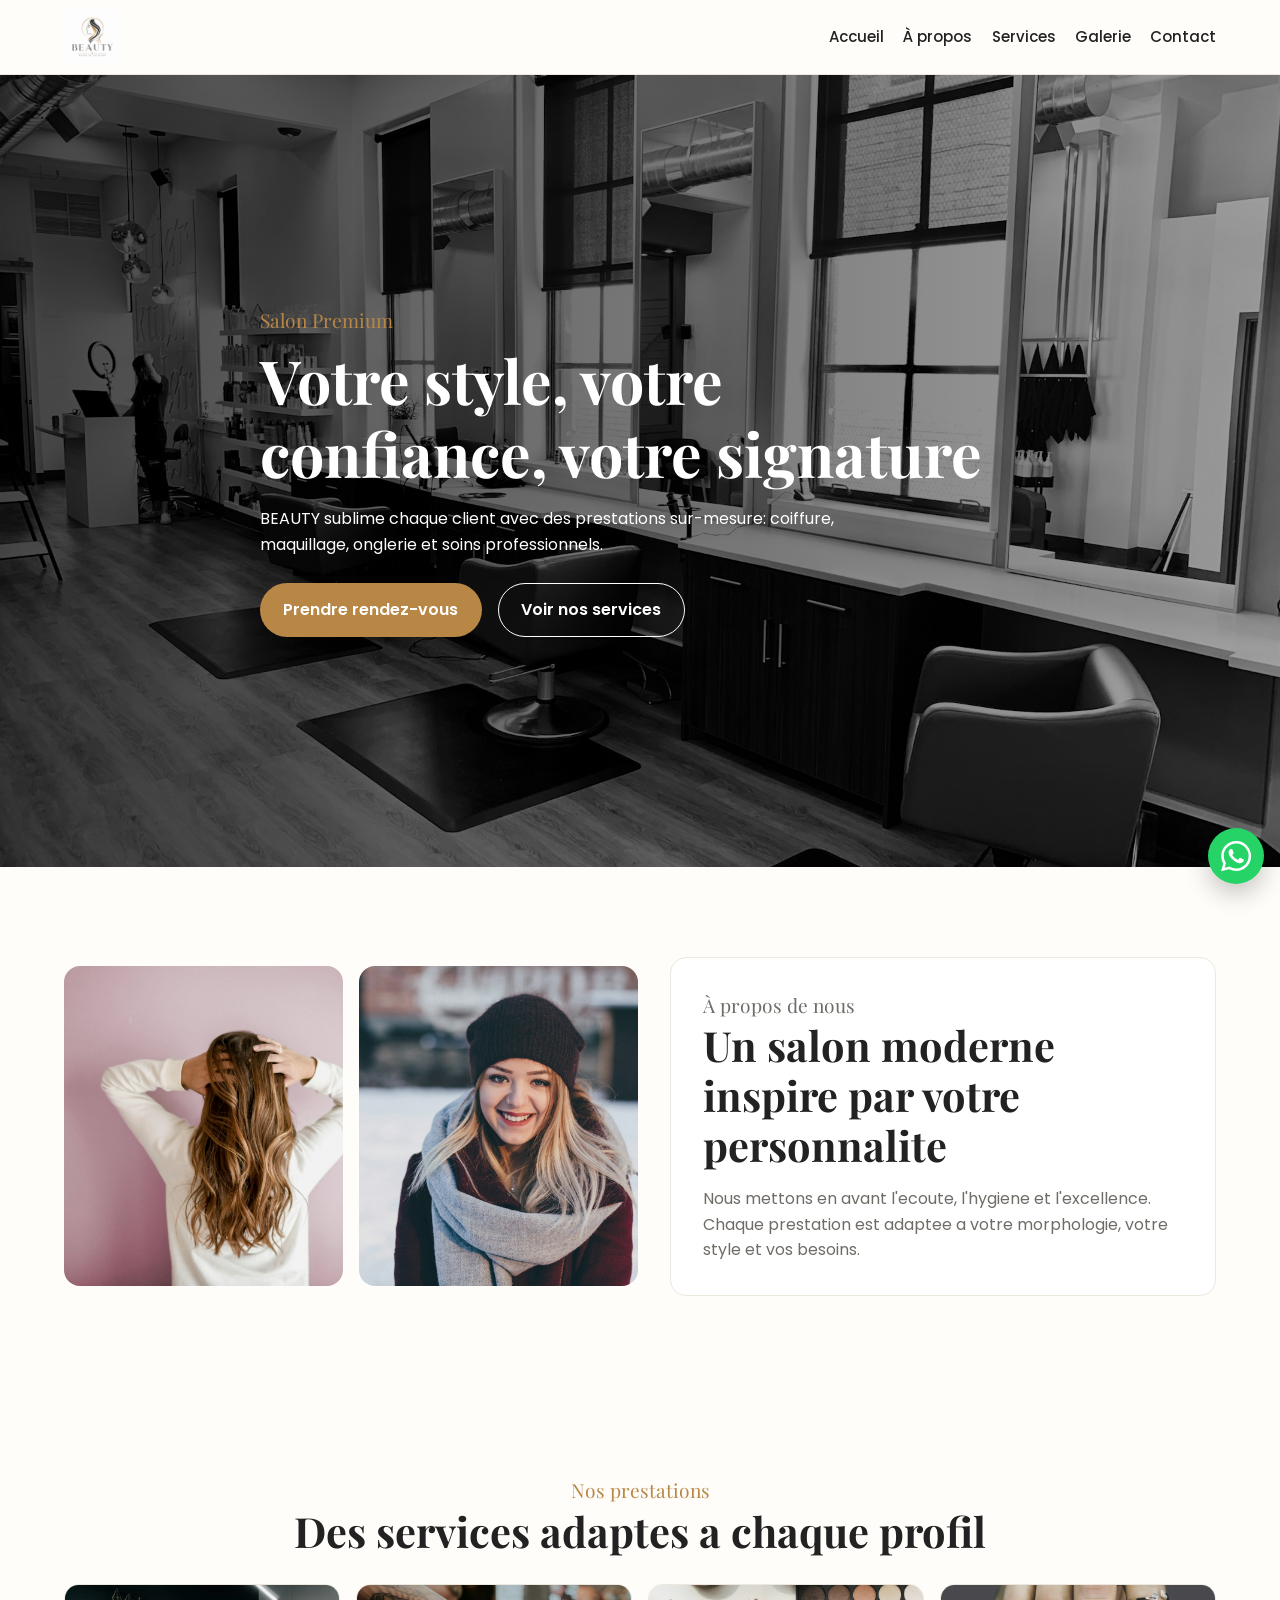
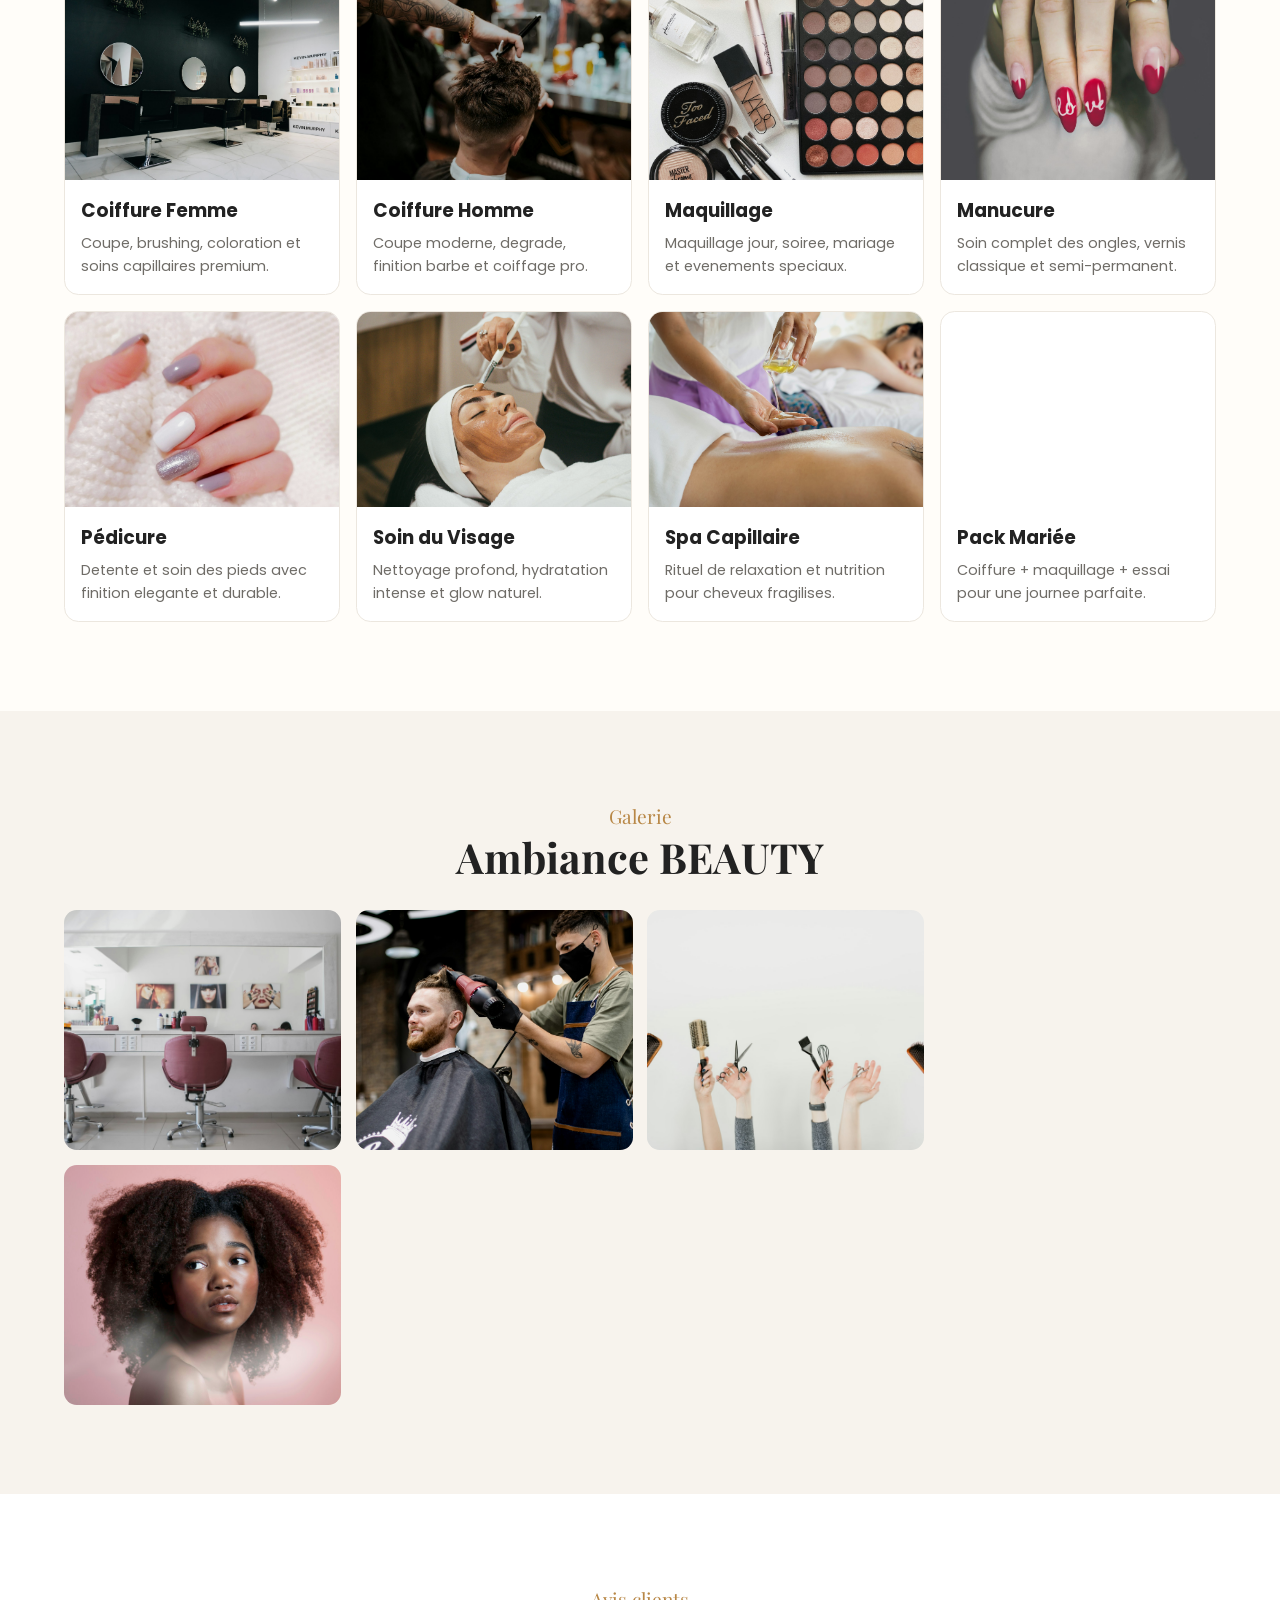
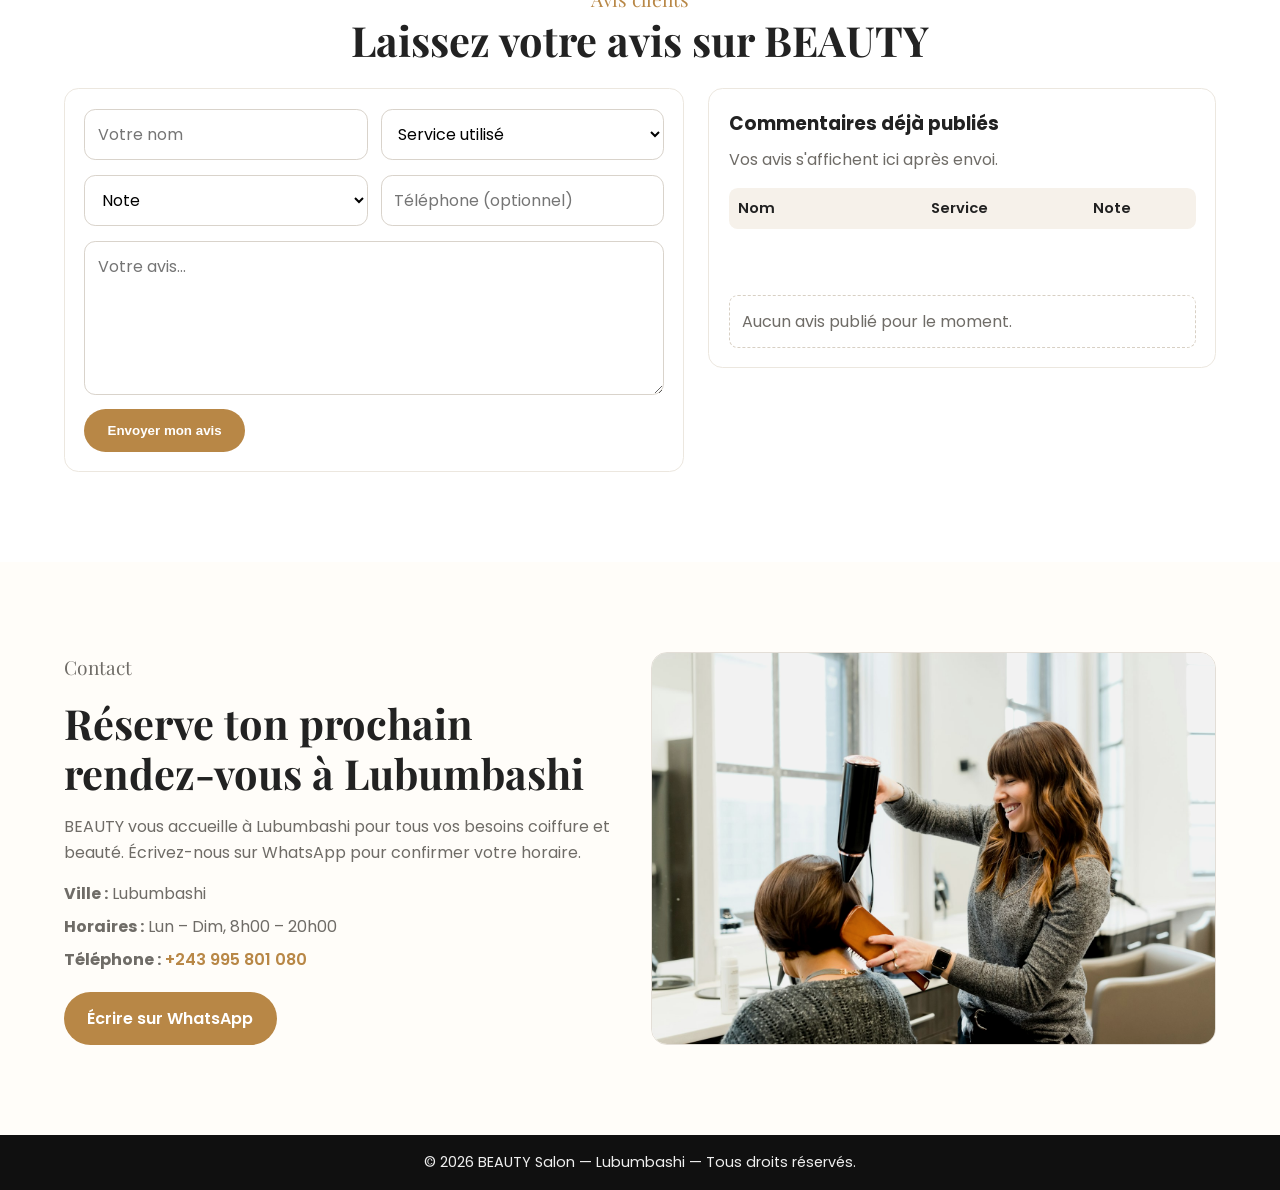
==== commit 8dade627: "Corrige liens GitHub Pages et redirection mobile (BEAUTY-SALON-) Co-authored-by: Cursor <cursoragent" ====
--- a/index.html
+++ b/index.html
@@ -4,19 +4,29 @@
     <meta charset="UTF-8" />
     <script>
       (function () {
+        var path = window.location.pathname.replace(/\\/g, "/");
+        var host = window.location.hostname;
+
+        if (host.endsWith("github.io")) {
+          var correctPath = "/BEAUTY-SALON-/";
+          if (path === "/BEAUTY-SALON" || path === "/BEAUTY-SALON/") {
+            window.location.replace(correctPath + window.location.search + window.location.hash);
+            return;
+          }
+          if (!path.startsWith("/BEAUTY-SALON-")) {
+            window.location.replace(correctPath + window.location.search + window.location.hash);
+            return;
+          }
+        }
+
         var base = document.createElement("base");
-        var path = window.location.pathname.replace(/\\/g, "/");
-        var parts = path.split("/").filter(Boolean);
-
         if (window.location.protocol === "file:") {
           base.href = path.substring(0, path.lastIndexOf("/") + 1) || "./";
-        } else if (window.location.hostname.endsWith("github.io")) {
-          base.href =
-            parts[0] && !parts[0].includes(".") ? "/" + parts[0] + "/" : "/";
+        } else if (host.endsWith("github.io")) {
+          base.href = "/BEAUTY-SALON-/";
         } else {
           base.href = "/";
         }
-
         document.head.insertBefore(base, document.head.firstChild);
       })();
     </script>
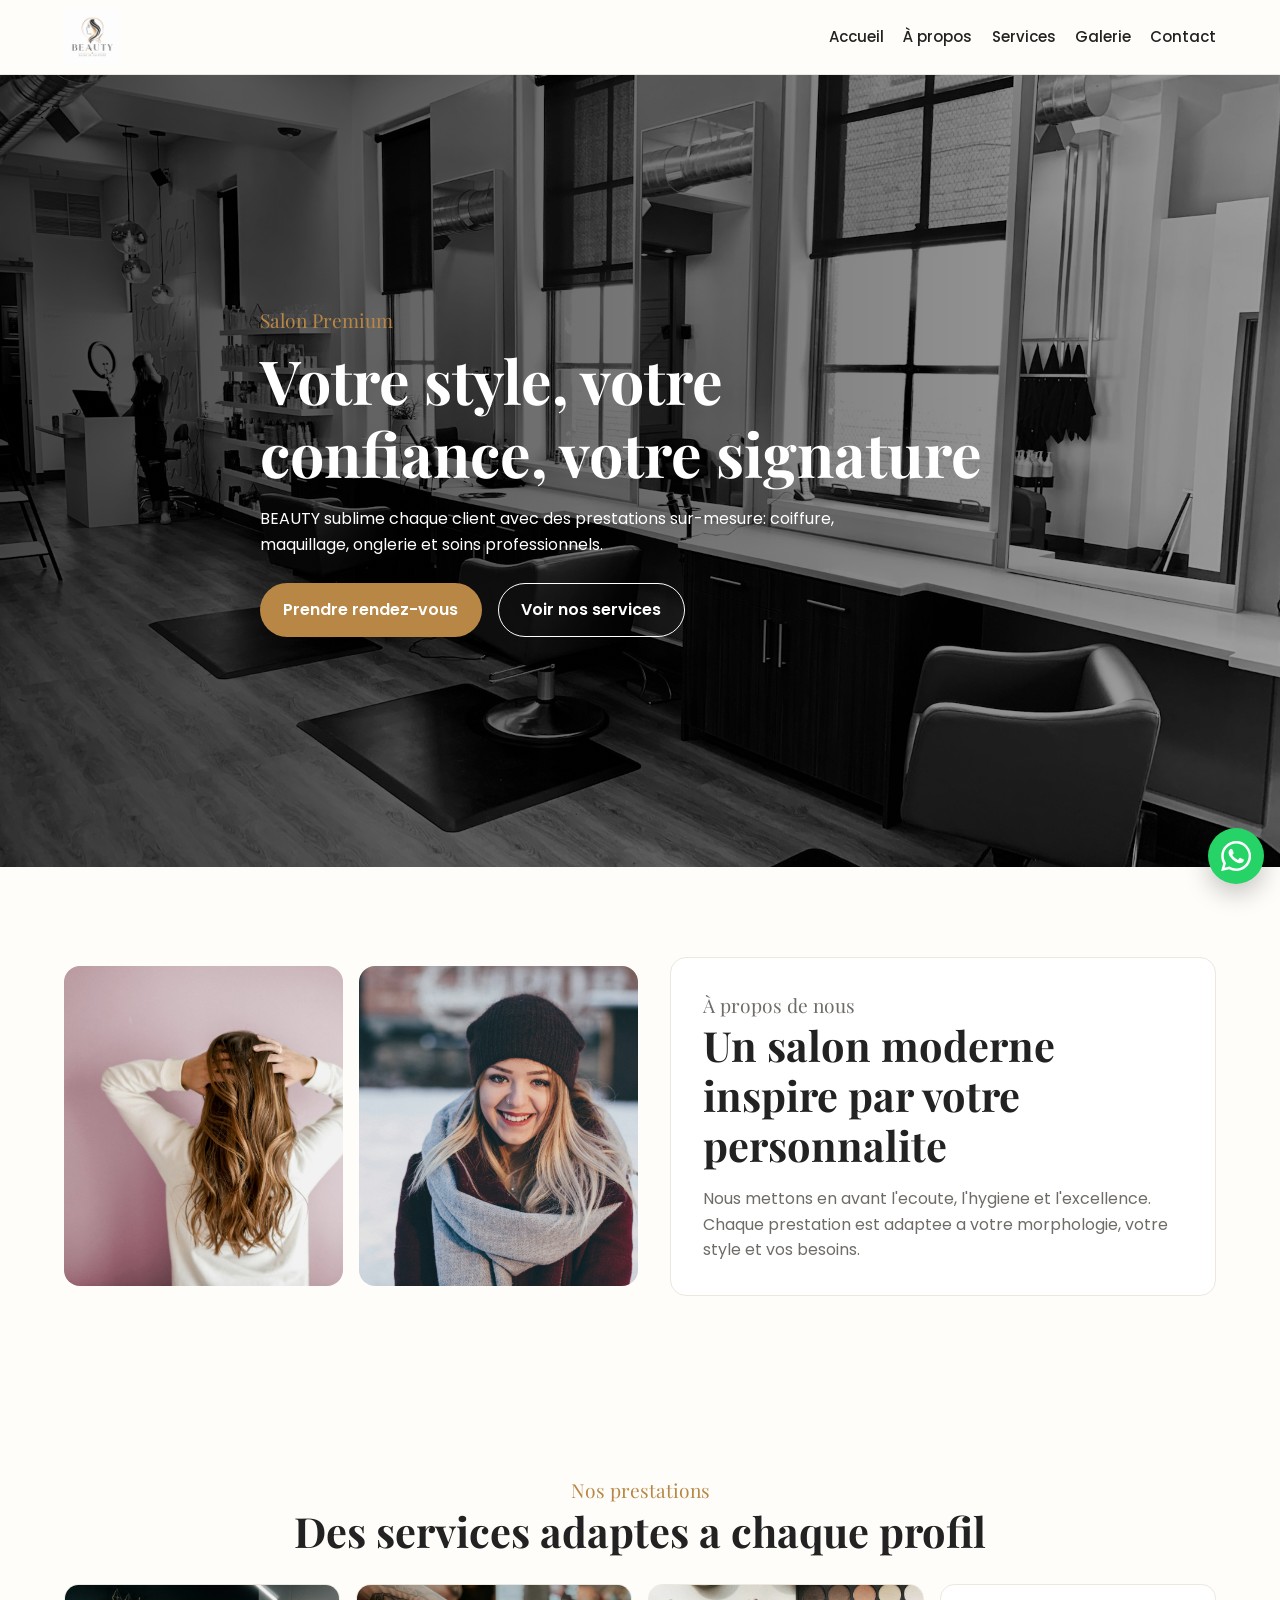
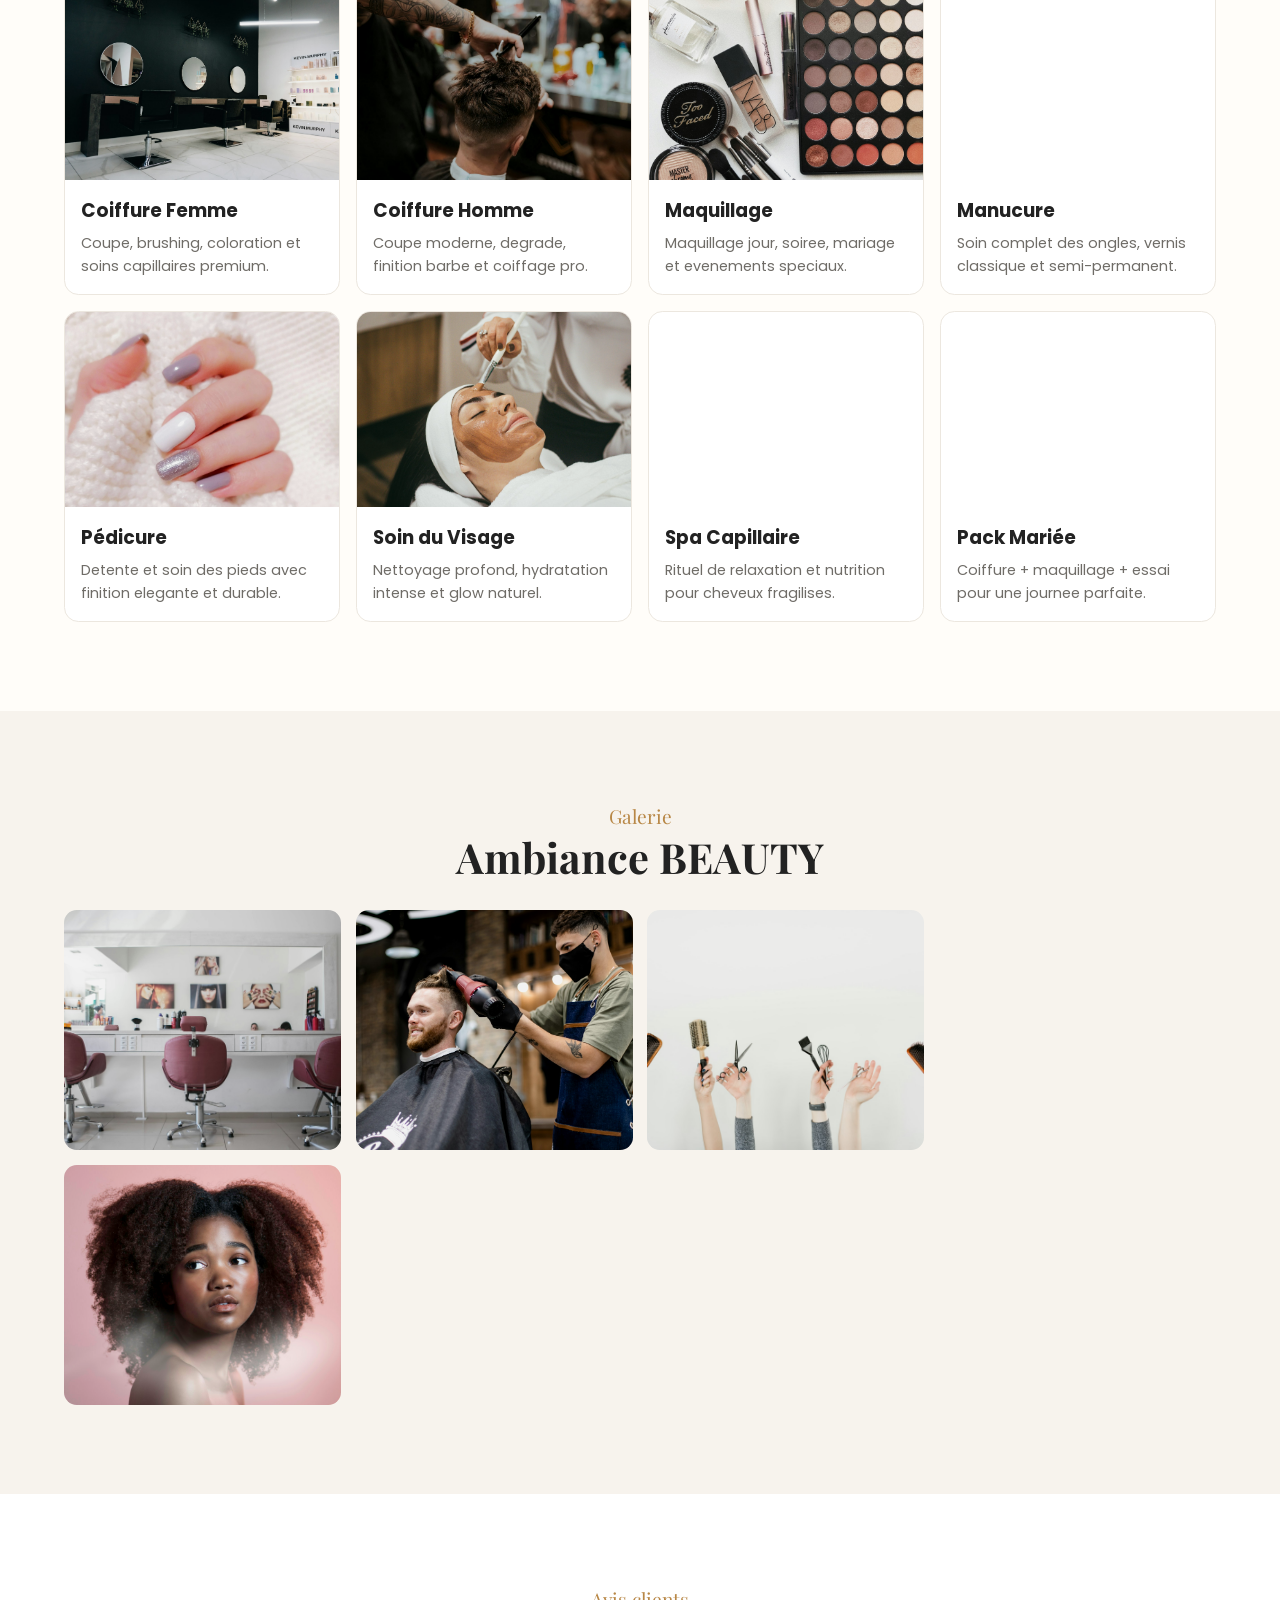
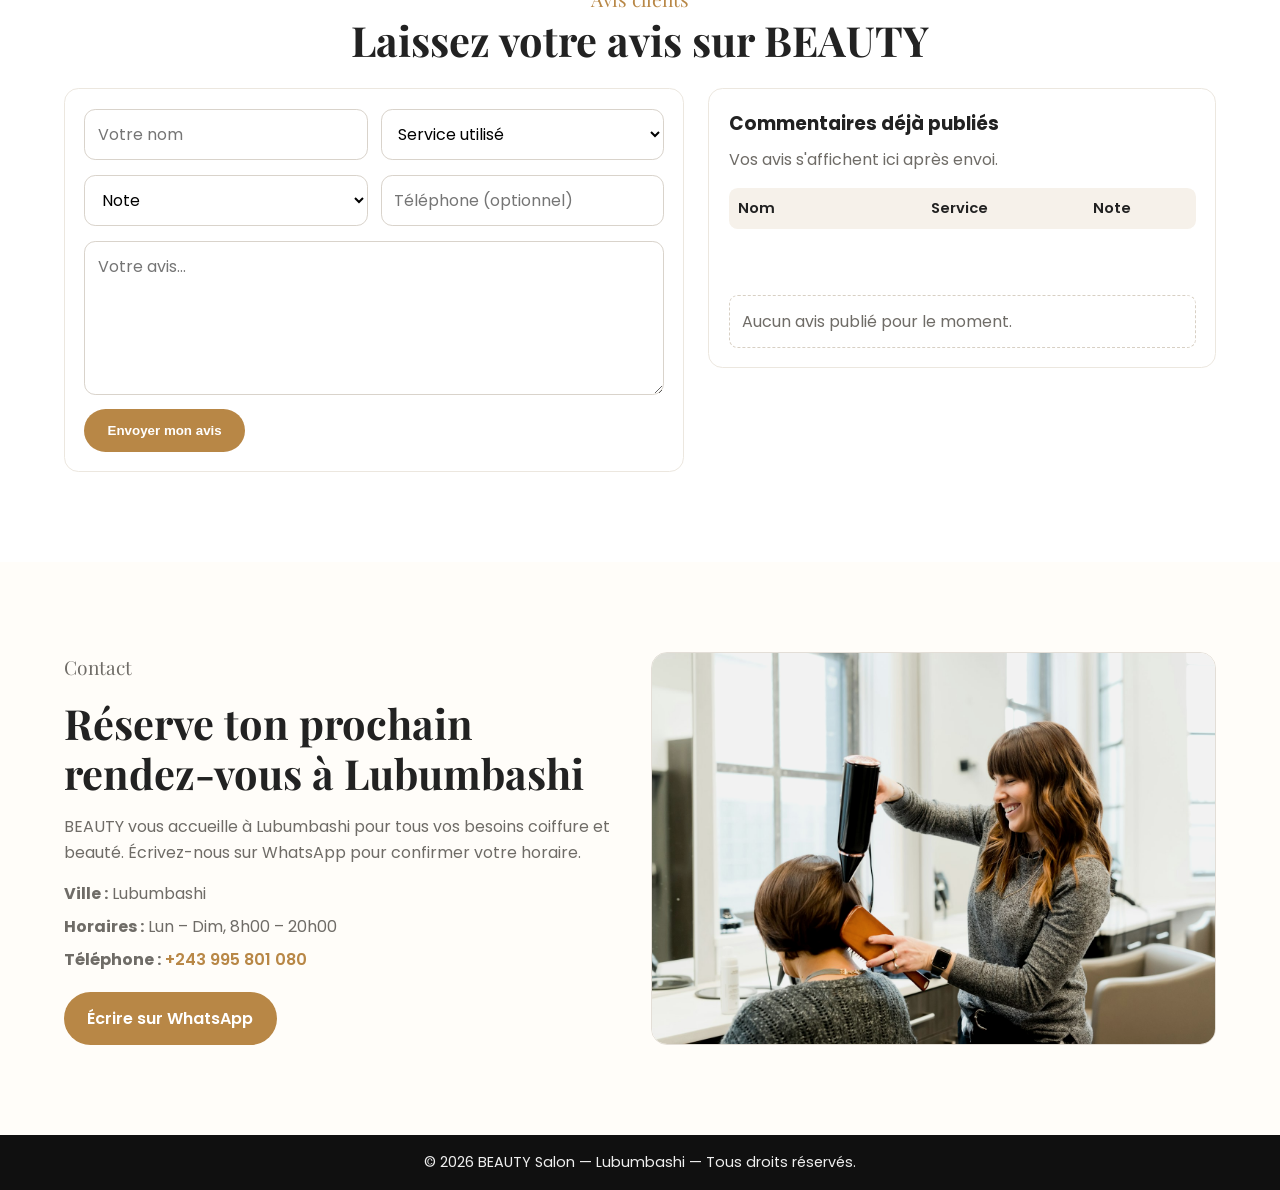
==== commit b9da0acb: "Retire apercu automatique au partage du lien (meta Open Graph) Co-authored-by: Cursor <cursoragent@c" ====
--- a/index.html
+++ b/index.html
@@ -40,12 +40,6 @@
     <meta name="geo.placename" content="Lubumbashi" />
     <meta name="geo.region" content="CD-HK" />
     <link rel="canonical" href="https://king232001.github.io/BEAUTY-SALON-/" />
-    <meta property="og:title" content="BEAUTY - Salon de Coiffure a Lubumbashi" />
-    <meta property="og:description" content="Salon BEAUTY a Lubumbashi: coiffure homme/femme, maquillage, manucure, pedicure et soins premium." />
-    <meta property="og:type" content="website" />
-    <meta property="og:locale" content="fr_FR" />
-    <meta property="og:image" content="https://king232001.github.io/BEAUTY-SALON-/assets/logo.png" />
-    <meta property="og:image:alt" content="BEAUTY - Salon de Coiffure Lubumbashi" />
     <link rel="preconnect" href="https://fonts.googleapis.com" />
     <link rel="preconnect" href="https://fonts.gstatic.com" crossorigin />
     <link
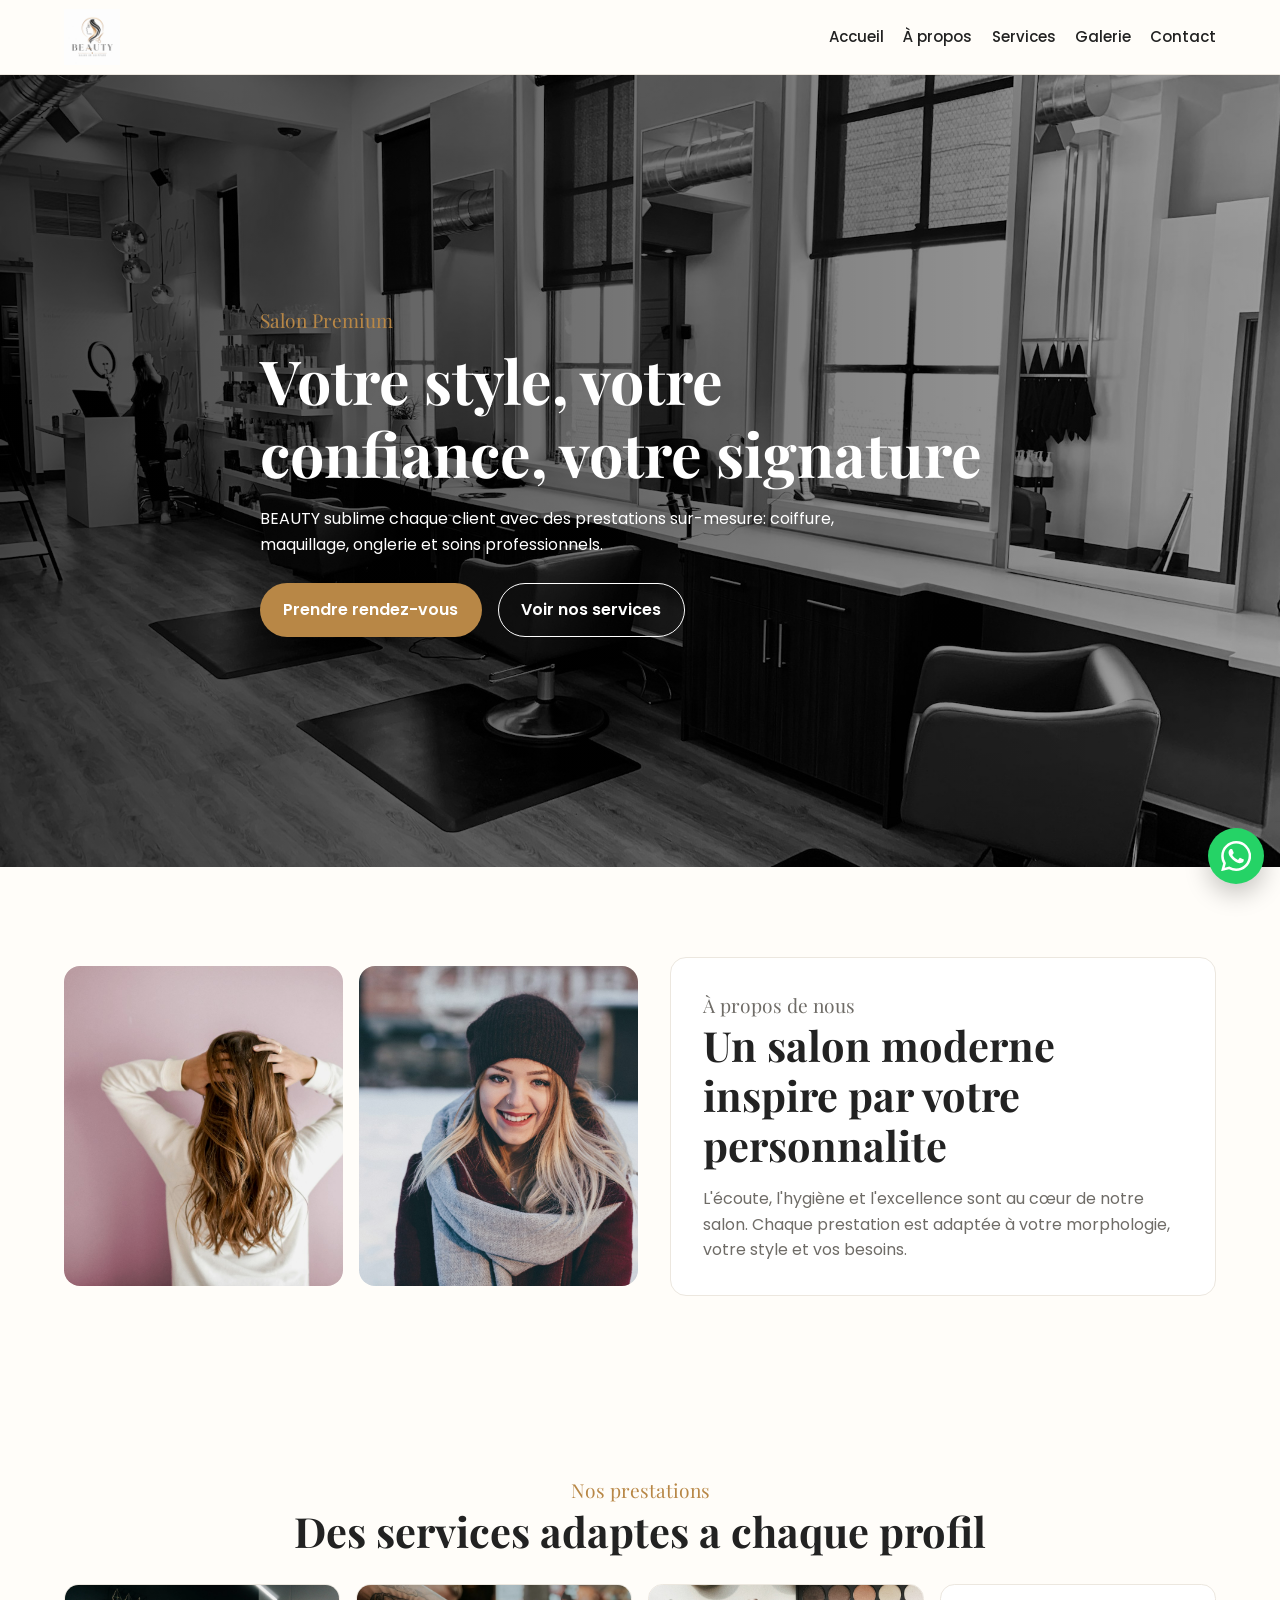
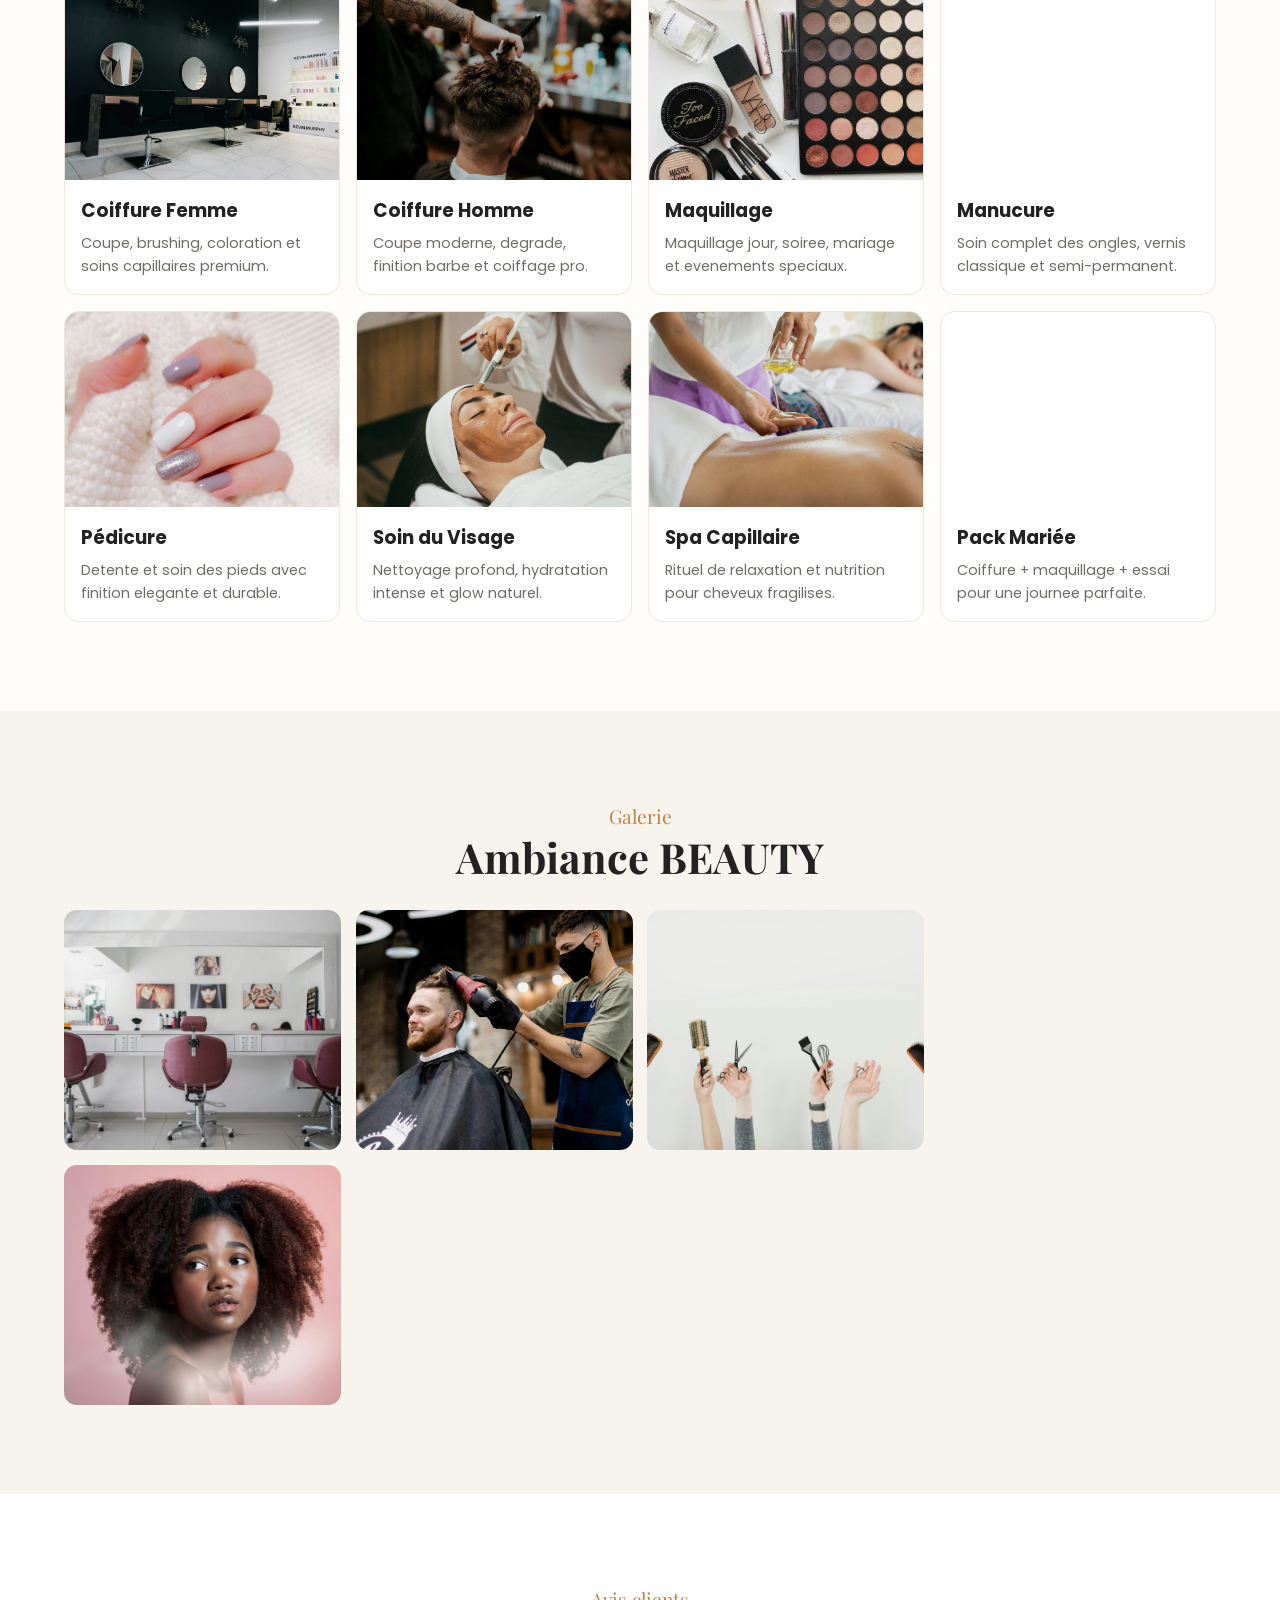
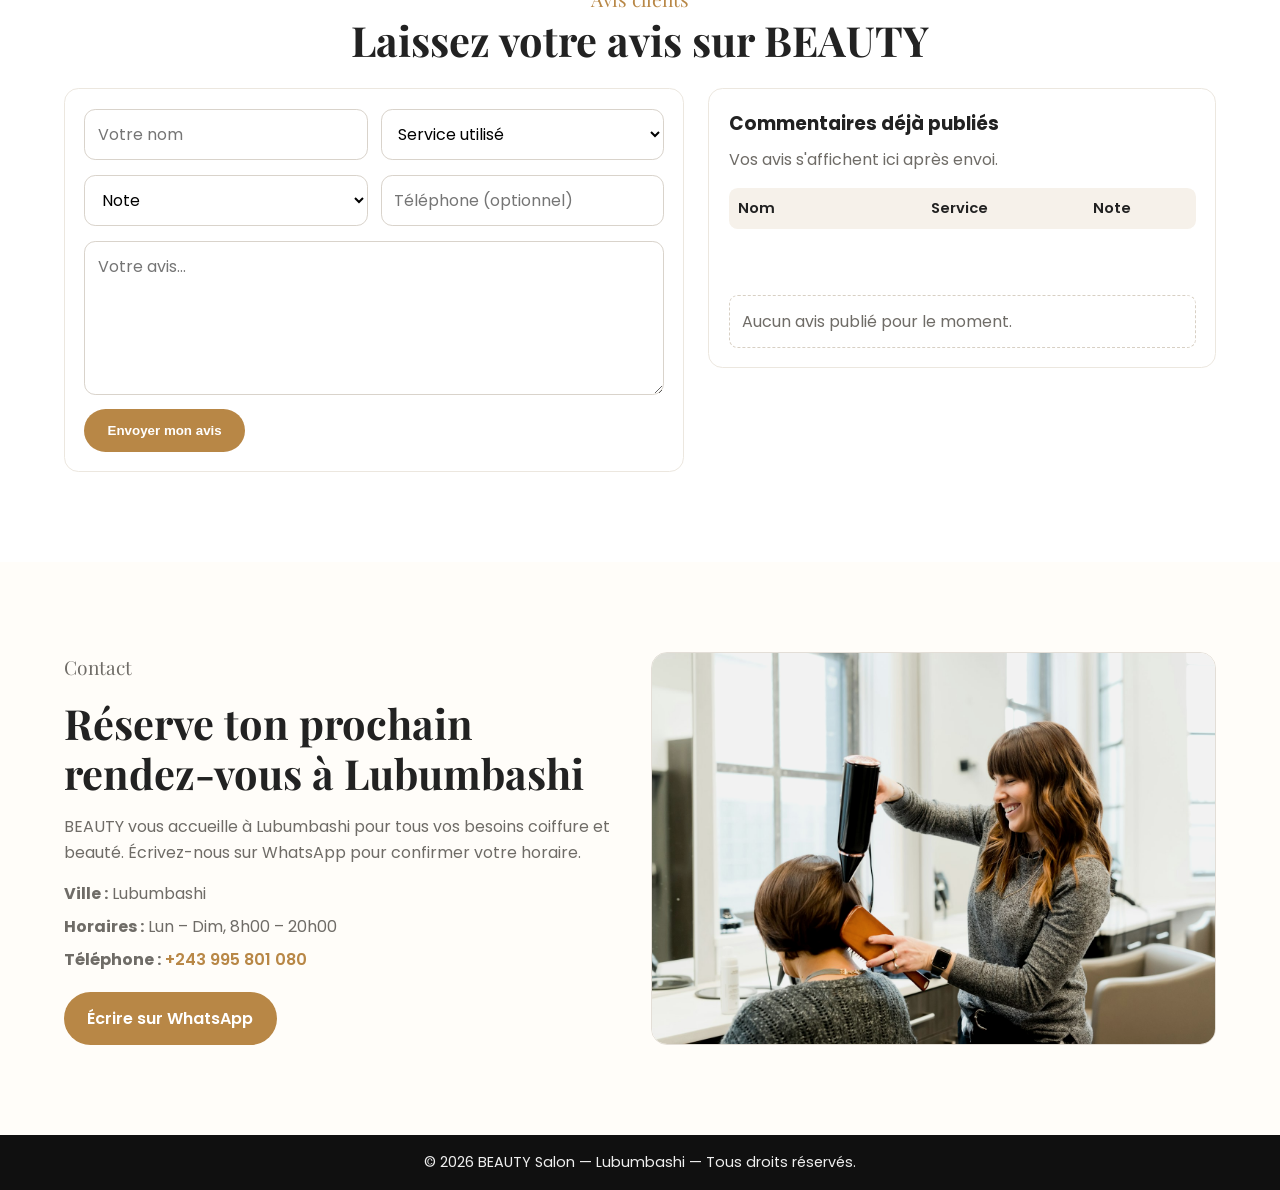
==== commit 3503466d: "Evite texte colle au lien WhatsApp (meta og vide, texte page) Co-authored-by: Cursor <cursoragent@cu" ====
--- a/index.html
+++ b/index.html
@@ -31,11 +31,11 @@
       })();
     </script>
     <meta name="viewport" content="width=device-width, initial-scale=1.0, viewport-fit=cover" />
-    <title>BEAUTY - Salon de Coiffure</title>
-    <meta
-      name="description"
-      content="BEAUTY, salon de coiffure et esthétique à Lubumbashi: coiffure homme/femme, maquillage, manucure, pédicure et soins premium."
-    />
+    <title>BEAUTY Salon</title>
+    <meta property="og:title" content="BEAUTY Salon" />
+    <meta property="og:description" content=" " />
+    <meta property="og:url" content="https://king232001.github.io/BEAUTY-SALON-/" />
+    <meta property="og:type" content="website" />
     <meta name="keywords" content="salon de coiffure Lubumbashi, coiffure femme Lubumbashi, coiffure homme Lubumbashi, manucure Lubumbashi, maquillage Lubumbashi, BEAUTY salon" />
     <meta name="geo.placename" content="Lubumbashi" />
     <meta name="geo.region" content="CD-HK" />
@@ -123,8 +123,8 @@
             <p class="section-label">À propos de nous</p>
             <h2>Un salon moderne inspire par votre personnalite</h2>
             <p>
-              Nous mettons en avant l'ecoute, l'hygiene et l'excellence.
-              Chaque prestation est adaptee a votre morphologie, votre style et
+              L'écoute, l'hygiène et l'excellence sont au cœur de notre salon.
+              Chaque prestation est adaptée à votre morphologie, votre style et
               vos besoins.
             </p>
           </div>
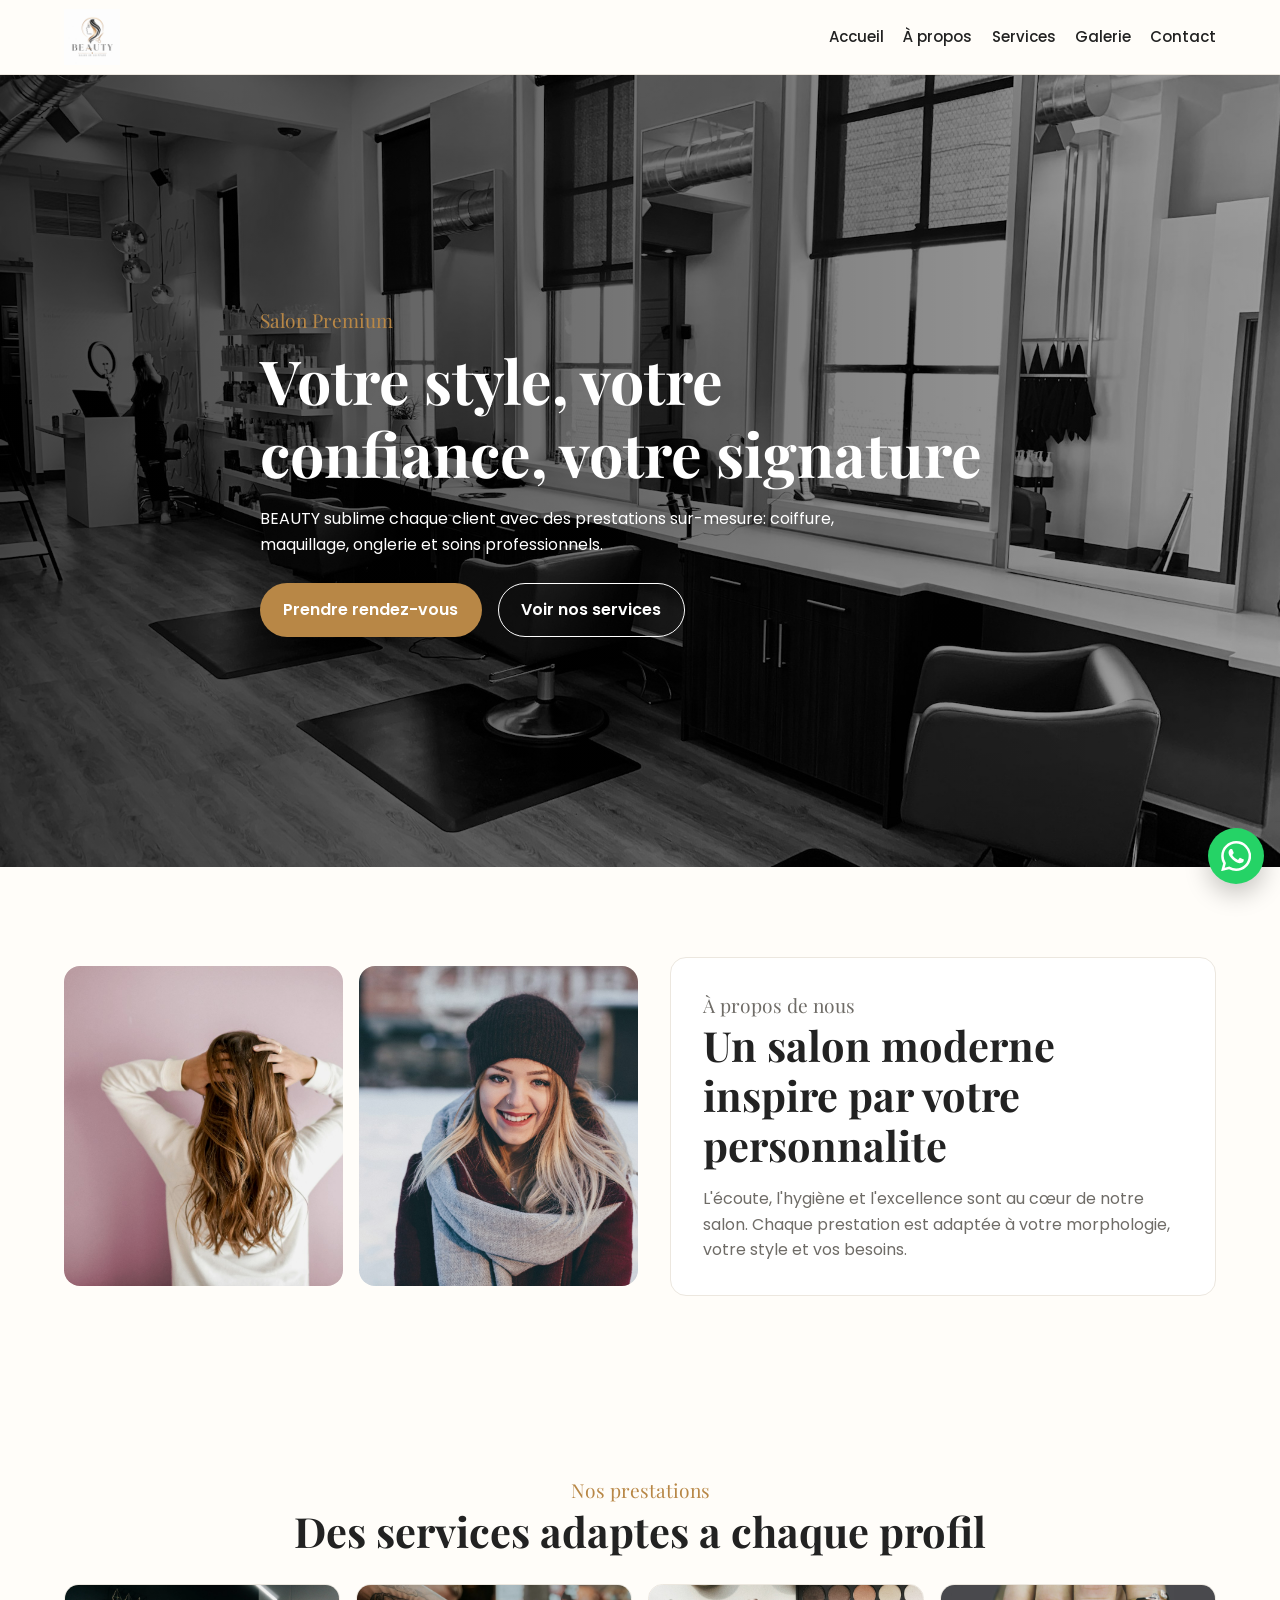
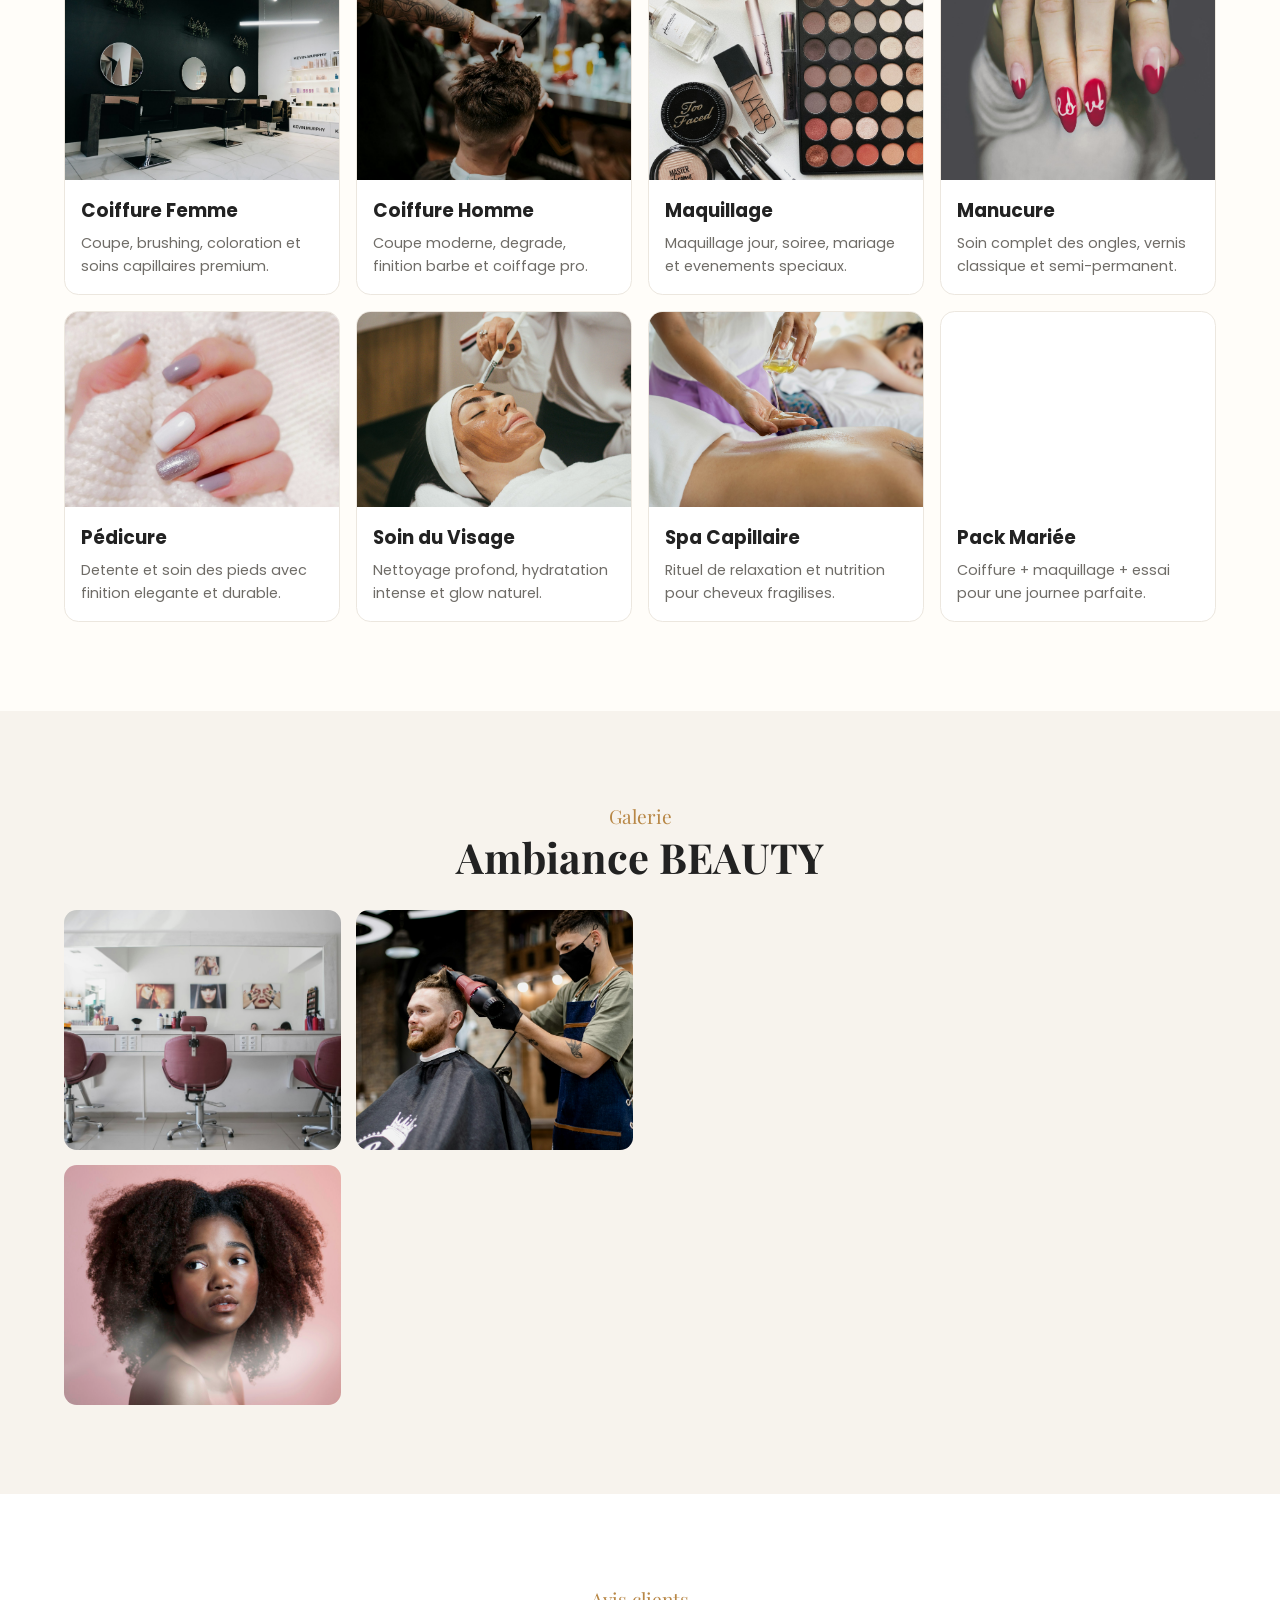
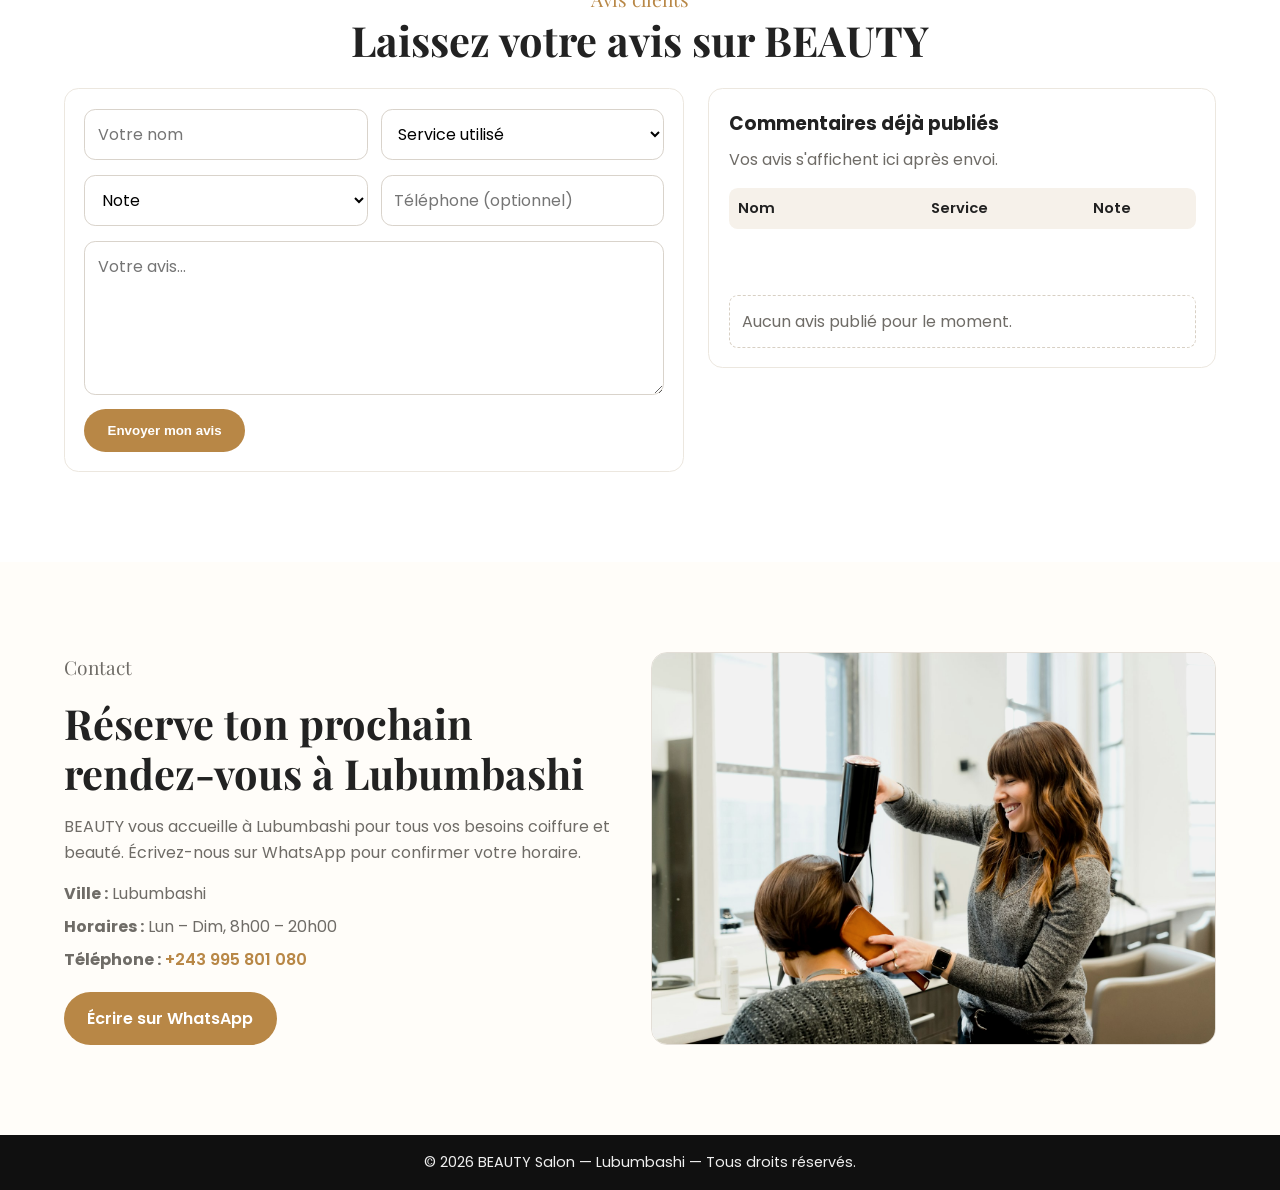
==== commit f0835c40: "Supprime meta og et description pour partage lien seul Co-authored-by: Cursor <cursoragent@cursor.co" ====
--- a/index.html
+++ b/index.html
@@ -31,14 +31,7 @@
       })();
     </script>
     <meta name="viewport" content="width=device-width, initial-scale=1.0, viewport-fit=cover" />
-    <title>BEAUTY Salon</title>
-    <meta property="og:title" content="BEAUTY Salon" />
-    <meta property="og:description" content=" " />
-    <meta property="og:url" content="https://king232001.github.io/BEAUTY-SALON-/" />
-    <meta property="og:type" content="website" />
-    <meta name="keywords" content="salon de coiffure Lubumbashi, coiffure femme Lubumbashi, coiffure homme Lubumbashi, manucure Lubumbashi, maquillage Lubumbashi, BEAUTY salon" />
-    <meta name="geo.placename" content="Lubumbashi" />
-    <meta name="geo.region" content="CD-HK" />
+    <title>BEAUTY</title>
     <link rel="canonical" href="https://king232001.github.io/BEAUTY-SALON-/" />
     <link rel="preconnect" href="https://fonts.googleapis.com" />
     <link rel="preconnect" href="https://fonts.gstatic.com" crossorigin />
